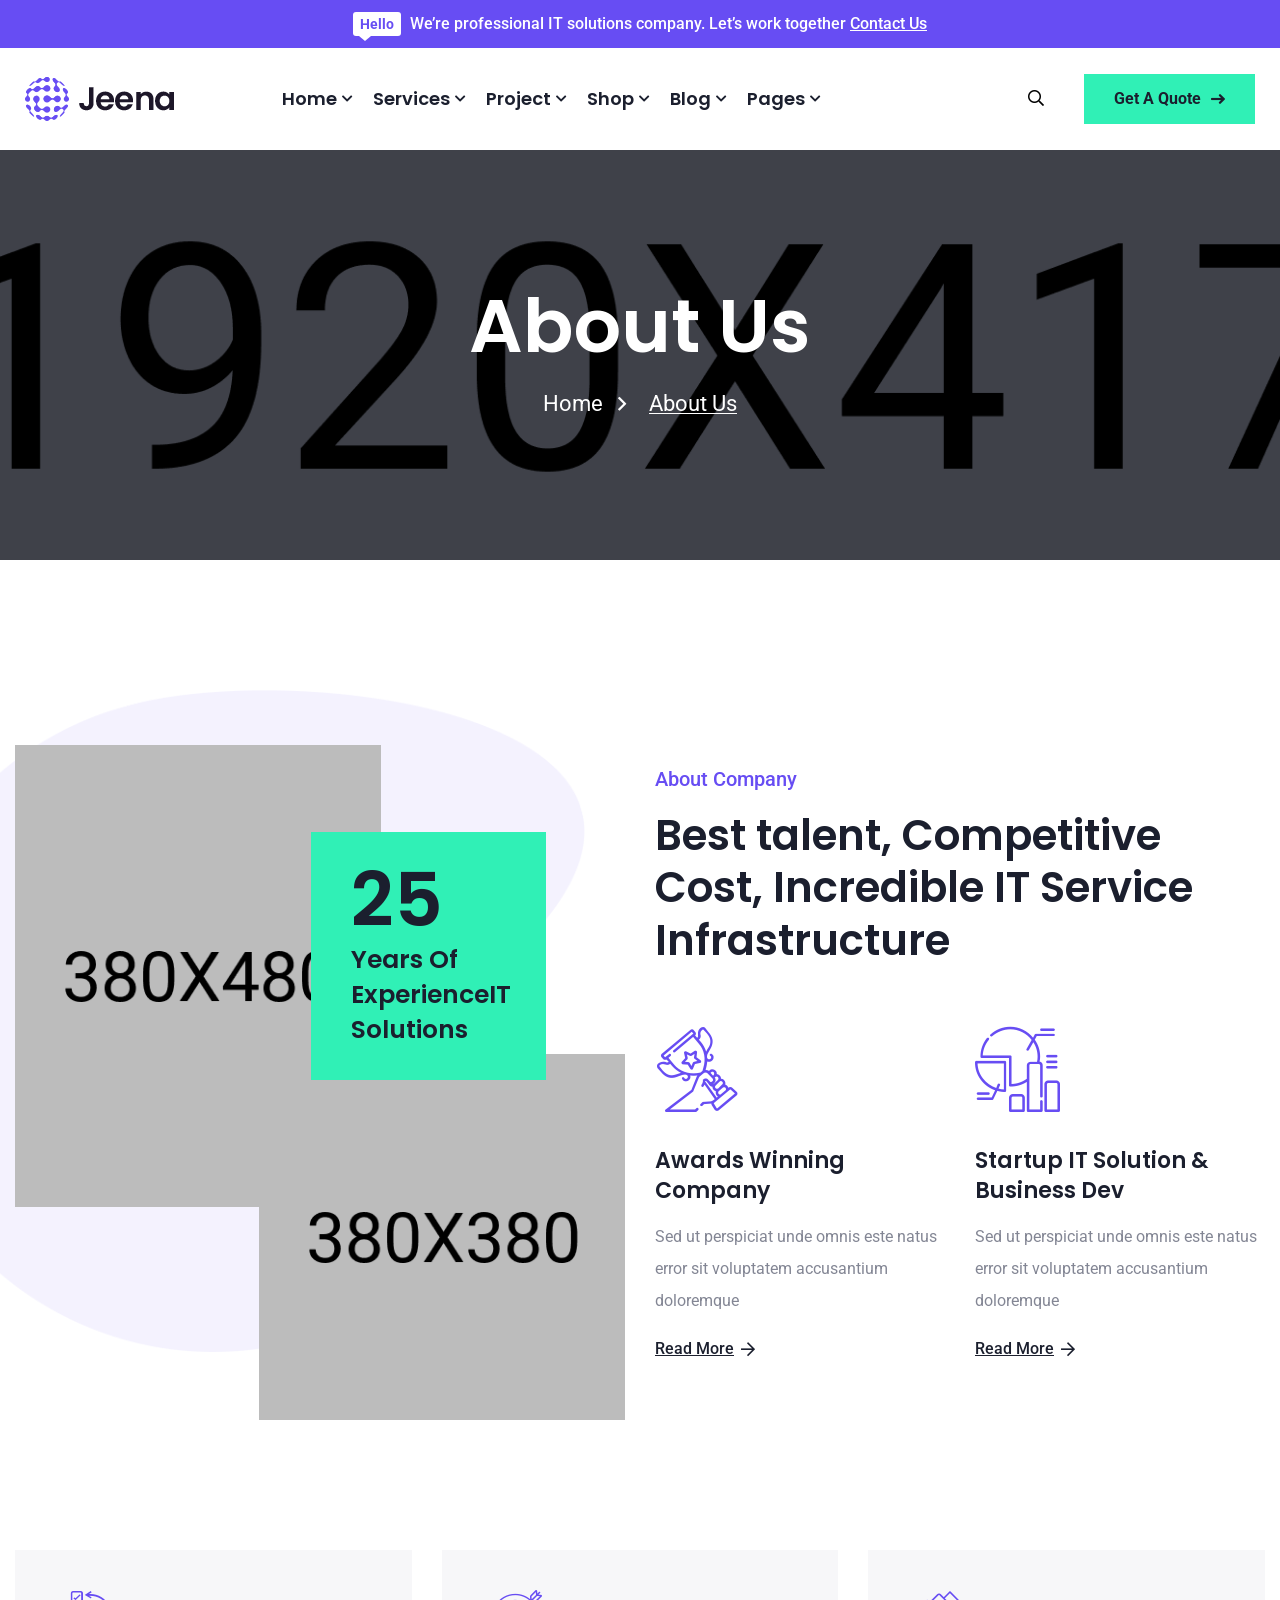
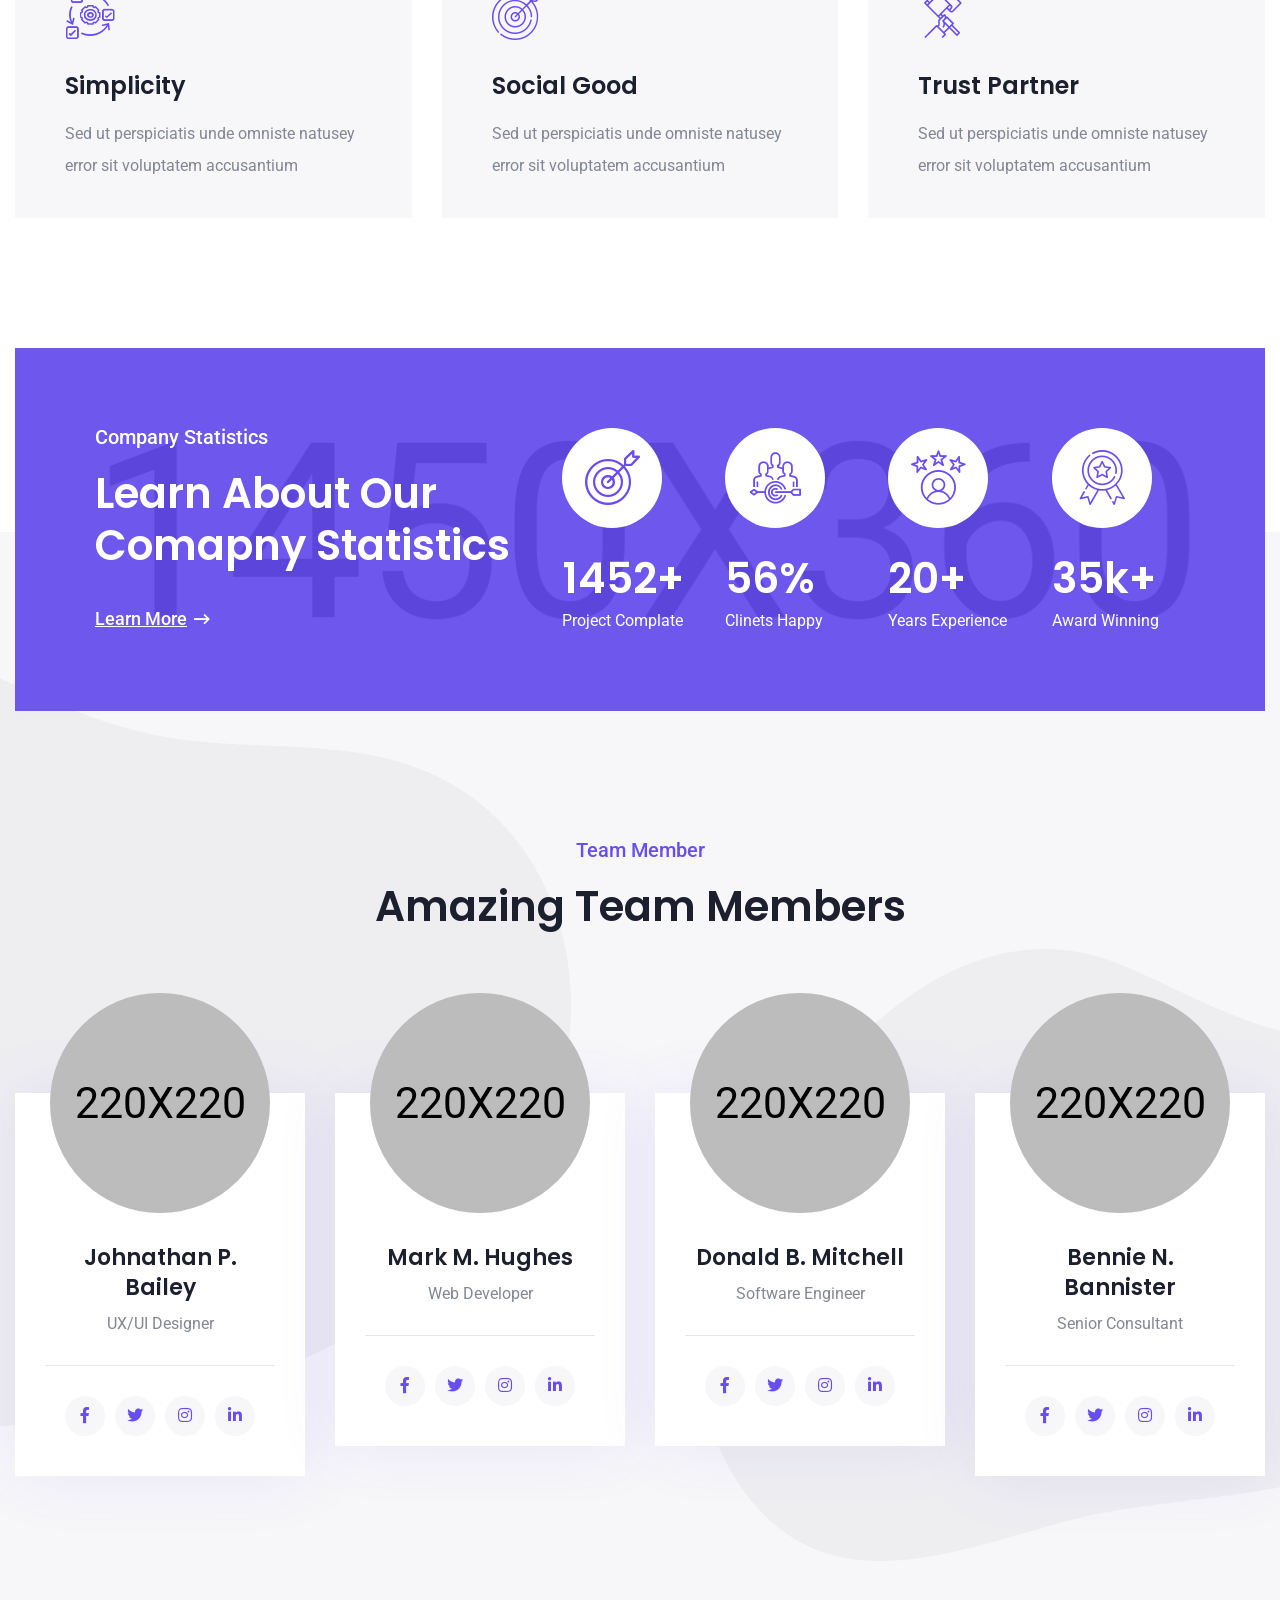
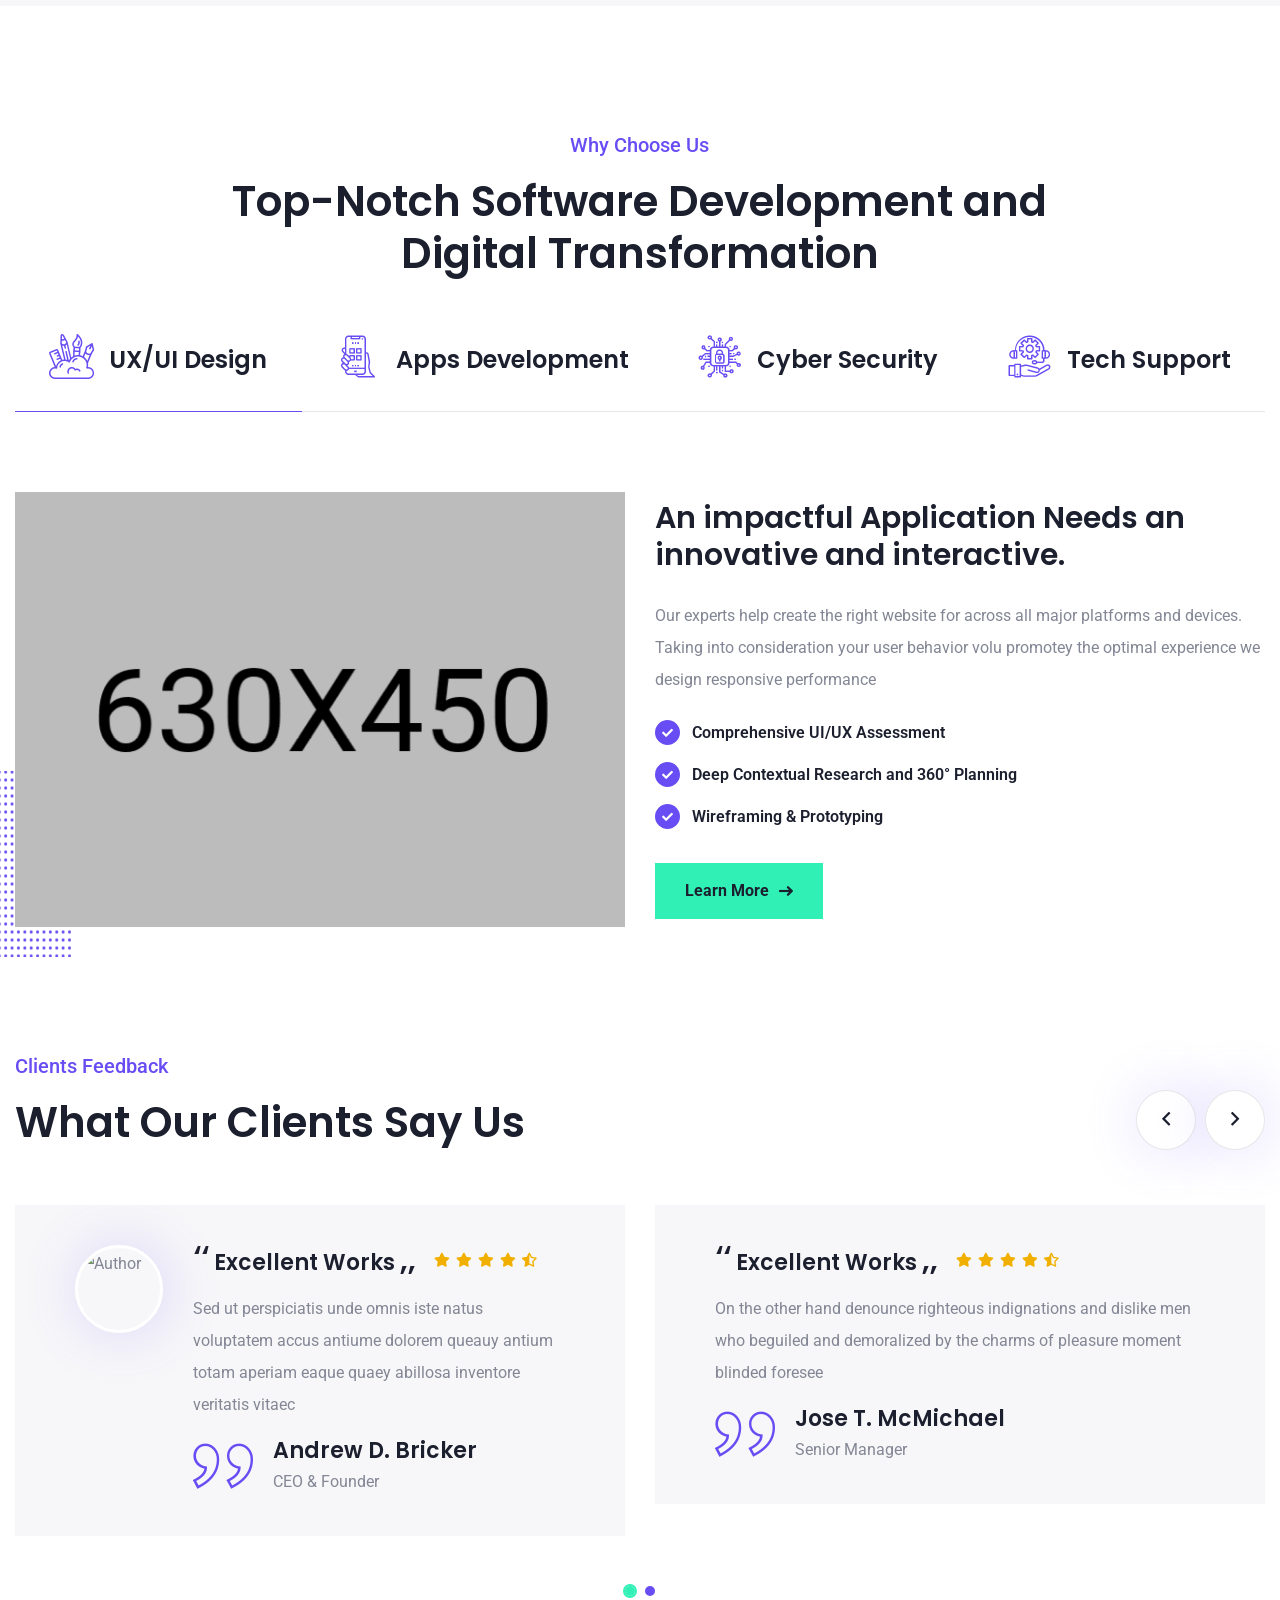
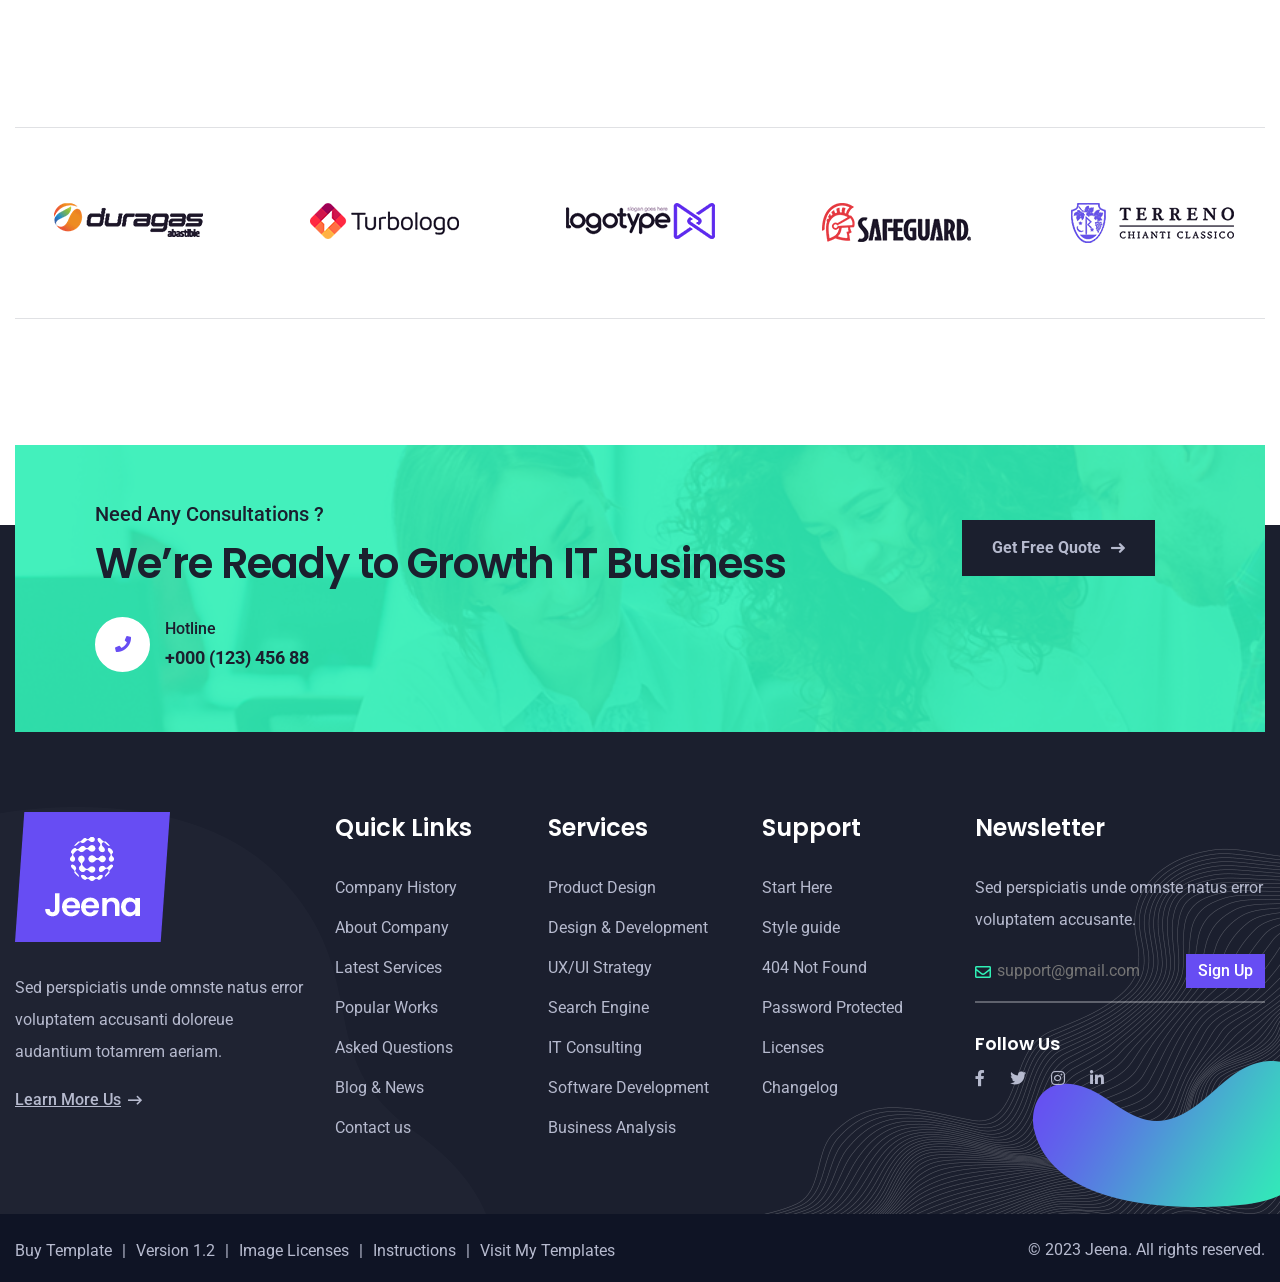
==== about.html @ f992ead7 "new" ====
<!DOCTYPE html>
<html lang="zxx">
<head>
    <!-- Required meta tags -->
    <meta charset="utf-8">
    <meta name="description" content="">
    <meta http-equiv="X-UA-Compatible" content="IE=edge">
    <meta name="viewport" content="width=device-width, initial-scale=1, shrink-to-fit=no">

    <!-- Title -->
    <title>Jeena - IT solutions & Services HTML Template || About Us</title>
    <!-- Favicon Icon -->
    <link rel="shortcut icon" href="assets/images/favicon.png" type="image/x-icon">
    <!-- Google Fonts -->
    <link href="https://fonts.googleapis.com/css2?family=Poppins:wght@500;600&family=Roboto:wght@400;500;700&display=swap" rel="stylesheet">
    
    <!-- Flaticon -->
    <link rel="stylesheet" href="assets/css/flaticon.min.css">
    <!-- Font Awesome -->
    <link rel="stylesheet" href="assets/css/fontawesome-5.14.0.min.css">
    <!-- Bootstrap -->
    <link rel="stylesheet" href="assets/css/bootstrap.min.css">
    <!-- Magnific Popup -->
    <link rel="stylesheet" href="assets/css/magnific-popup.min.css">
    <!-- Nice Select -->
    <link rel="stylesheet" href="assets/css/nice-select.min.css">
    <!-- Animate -->
    <link rel="stylesheet" href="assets/css/animate.min.css">
    <!-- Slick -->
    <link rel="stylesheet" href="assets/css/slick.min.css">
    <!-- Main Style -->
    <link rel="stylesheet" href="assets/css/style.css">
    
</head>
<body>
    <div class="page-wrapper">

        <!-- Preloader -->
        <div class="preloader"><div class="custom-loader"></div></div>

        <!-- main header -->
        <header class="main-header header-two">

           <div class="header-top-wrap bgc-secondary">
               <div class="container-fluid">
                   <div class="header-top">
                       <div class="text"><span class="hello">Hello</span> We’re professional IT solutions company. Let’s work together <a href="contact.html">Contact Us</a></div>
                   </div>
               </div>
           </div>
           
            <!--Header-Upper-->
            <div class="header-upper bg-white">
                <div class="container-fluid clearfix">

                    <div class="header-inner rel d-flex align-items-center">
                        <div class="logo-outer">
                            <div class="logo"><a href="index.html"><img src="assets/images/logos/logo.png" alt="Logo" title="Logo"></a></div>
                        </div>

                        <div class="nav-outer mx-auto clearfix">
                            <!-- Main Menu -->
                            <nav class="main-menu navbar-expand-lg">
                                <div class="navbar-header py-10">
                                   <div class="mobile-logo">
                                       <a href="index.html">
                                            <img src="assets/images/logos/logo.png" alt="Logo" title="Logo">
                                       </a>
                                   </div>
                                   
                                    <!-- Toggle Button -->
                                    <button type="button" class="navbar-toggle" data-bs-toggle="collapse" data-bs-target=".navbar-collapse">
                                        <span class="icon-bar"></span>
                                        <span class="icon-bar"></span>
                                        <span class="icon-bar"></span>
                                    </button>
                                </div>

                                <div class="navbar-collapse collapse clearfix">
                                    <ul class="navigation clearfix">
                                        <li class="dropdown"><a href="#">Home</a>
                                            <ul>
                                                <li><a href="index.html">IT Company</a></li>
                                                <li><a href="index2.html">IT Solutions</a></li>
                                                <li><a href="index3.html">IT Services</a></li>
                                                <li><a href="index4.html">IT Agency</a></li>
                                            </ul>
                                        </li>
                                        <li class="dropdown"><a href="#">services</a>
                                            <ul>
                                                <li><a href="services.html">Services One</a></li>
                                                <li><a href="services2.html">Services Two</a></li>
                                                <li><a href="service-details.html">service details</a></li>
                                            </ul>
                                        </li>
                                        <li class="dropdown"><a href="#">Project</a>
                                            <ul>
                                                <li><a href="project-grid.html">Project Grid</a></li>
                                                <li><a href="project-masonry.html">Project Masonry.</a></li>
                                                <li><a href="project-details.html">Project Details</a></li>
                                            </ul>
                                        </li>
                                        <li class="dropdown"><a href="#">shop</a>
                                            <ul>
                                                <li><a href="shop.html">shop grid</a></li>
                                                <li><a href="product-details.html">product details</a></li>
                                                <li><a href="cart.html">cart page</a></li>
                                                <li><a href="checkout.html">checkout</a></li>
                                            </ul>
                                        </li>
                                        <li class="dropdown"><a href="#">blog</a>
                                            <ul>
                                                <li><a href="blog.html">blog standard</a></li>
                                                <li><a href="blog-details.html">blog details</a></li>
                                            </ul>
                                        </li>
                                        <li class="dropdown"><a href="#">pages</a>
                                            <ul>
                                                <li><a href="about.html">About us</a></li>
                                                <li><a href="contact.html">Contact us</a></li>
                                                <li><a href="team.html">Team</a></li>
                                                <li><a href="faqs.html">faqs</a></li>
                                                <li><a href="pricing.html">Pricing Plan</a></li>
                                                <li><a href="404.html">404 error</a></li>
                                            </ul>
                                        </li>
                                    </ul>
                                </div>

                            </nav>
                            <!-- Main Menu End-->
                        </div>
                        
                        <!-- Nav Search -->
                        <div class="nav-search ms-xl-auto py-10">
                            <button class="far fa-search"></button>
                            <form action="#" class="hide">
                                <input type="text" placeholder="Search" class="searchbox" required="">
                                <button type="submit" class="searchbutton far fa-search"></button>
                            </form>
                        </div>
                        
                        <!-- Menu Button -->
                        <div class="menu-btns">
                           <a href="contact.html" class="theme-btn">Get a Quote <i class="fas fa-long-arrow-right"></i></a>
                        </div>
                        
                        <!-- Header Social -->
                        <div class="social-style-two">
                            <a href="#"><i class="fab fa-facebook-f"></i></a>
                            <a href="#"><i class="fab fa-twitter"></i></a>
                            <a href="#"><i class="fab fa-instagram"></i></a>
                            <a href="#"><i class="fab fa-linkedin-in"></i></a>
                        </div>
                    </div>
                </div>
            </div>
            <!--End Header Upper-->
        </header>
       
        
        <!-- Page Banner Start -->
        <section class="page-banner-area bgs-cover py-135 rpy-100" style="background-image: url(assets/images/background/banner.jpg);">
            <div class="container">
                <div class="banner-inner text-white text-center">
                    <h1 class="page-title wow fadeInUp delay-0-2s">About Us</h1>
                    <nav aria-label="breadcrumb">
                        <ol class="breadcrumb justify-content-center mb-5 wow fadeInUp delay-0-4s">
                            <li class="breadcrumb-item"><a href="index.html">home</a></li>
                            <li class="breadcrumb-item active">About Us</li>
                        </ol>
                    </nav>
                </div>
            </div>
        </section>
        <!-- Page Banner End -->
        
        
        <!-- About Area start -->
        <section class="about-area-five py-130 rpt-100 rpb-65 rel z-1">
            <div class="container">
                <div class="row align-items-center gap-100">
                    <div class="col-lg-6">
                        <div class="about-five-images mt-55 rel z-1 wow fadeInRight delay-0-2s">
                            <img src="assets/images/about/about-five1.jpg" alt="About">
                            <img src="assets/images/about/about-five2.jpg" alt="About">
                            <div class="experience-years">
                                <span class="years">25</span>
                                <h4>Years Of ExperienceIT Solutions</h4>
                            </div>
                            <img class="abut-bg-shape" src="assets/images/about/about-five-bg.png" alt="Shape">
                        </div>
                    </div>
                    <div class="col-lg-6">
                        <div class="about-content mt-55 rel z-1 wow fadeInLeft delay-0-2s">
                            <div class="section-title mb-60 rmb-40">
                                <span class="sub-title mb-15">About Company</span>
                                <h2>Best talent, Competitive Cost, Incredible IT Service Infrastructure</h2>
                            </div>
                            <div class="row gap-40">
                                <div class="col-md-6">
                                    <div class="service-item style-three">
                                        <div class="icon">
                                            <i class="flaticon-trophy"></i>
                                        </div>
                                        <h4><a href="service-details.html">Awards Winning Company</a></h4>
                                        <p>Sed ut perspiciat unde omnis este natus error sit voluptatem accusantium doloremque</p>
                                        <a href="service-details.html" class="read-more">Read More <i class="far fa-arrow-right"></i></a>
                                    </div>
                                </div>
                                <div class="col-md-6">
                                    <div class="service-item style-three">
                                        <div class="icon">
                                            <i class="flaticon-pie-chart"></i>
                                        </div>
                                        <h4><a href="service-details.html">Startup IT Solution & Business Dev</a></h4>
                                        <p>Sed ut perspiciat unde omnis este natus error sit voluptatem accusantium doloremque</p>
                                        <a href="service-details.html" class="read-more">Read More <i class="far fa-arrow-right"></i></a>
                                    </div>
                                </div>
                            </div>
                        </div>
                    </div>
                </div>
            </div>
        </section>
        <!-- About Area end -->
        
        
        <!-- Services Area start -->
        <section class="services-area-six pb-100 rpb-70 rel z-1">
            <div class="container">
                <div class="row">
                    <div class="col-lg-4 col-md-6">
                        <div class="service-item-six wow fadeInUp delay-0-2s">
                            <div class="icon"><i class="flaticon-agile"></i></div>
                            <h4><a href="service-details.html">Simplicity</a></h4>
                            <p>Sed ut perspiciatis unde omniste natusey error sit voluptatem accusantium</p>
                        </div>
                    </div>
                    <div class="col-lg-4 col-md-6">
                        <div class="service-item-six wow fadeInUp delay-0-4s">
                            <div class="icon"><i class="flaticon-mission"></i></div>
                            <h4><a href="service-details.html">Social Good</a></h4>
                            <p>Sed ut perspiciatis unde omniste natusey error sit voluptatem accusantium</p>
                        </div>
                    </div>
                    <div class="col-lg-4 col-md-6">
                        <div class="service-item-six wow fadeInUp delay-0-6s">
                            <div class="icon"><i class="flaticon-mission-1"></i></div>
                            <h4><a href="service-details.html">Trust Partner</a></h4>
                            <p>Sed ut perspiciatis unde omniste natusey error sit voluptatem accusantium</p>
                        </div>
                    </div>
                </div>
            </div>
        </section>
        <!-- Services Area Three end -->
        
        
        <!-- Statistics Area start -->
        <section class="statistics-area-two rel z-2">
            <div class="container">
                <div class="statistics-inner style-two bgs-cover text-white p-80 pb-20" style="background-image: url(assets/images/background/statistics.jpg);">
                    <div class="row align-items-xl-start align-items-center">
                        <div class="col-xl-5 col-lg-6">
                            <div class="statistics-content mb-55 wow fadeInUp delay-0-2s">
                                <div class="section-title mb-30">
                                    <span class="sub-title mb-15">Company Statistics</span>
                                    <h2>Learn About Our Comapny Statistics</h2>
                                </div>
                                <a href="about.html" class="read-more">Learn More <i class="fas fa-long-arrow-right"></i></a>
                            </div>
                        </div>
                        <div class="col-xl-7 col-lg-6">
                            <div class="row">
                                <div class="col-xl-3 col-small col-6">
                                    <div class="counter-item counter-text-wrap wow fadeInDown delay-0-3s">
                                        <i class="flaticon-target"></i>
                                        <span class="count-text plus" data-speed="3000" data-stop="2563">0</span>
                                        <span class="counter-title">Project Complate</span>
                                    </div>
                                </div>
                                <div class="col-xl-3 col-small col-6">
                                    <div class="counter-item counter-text-wrap wow fadeInUp delay-0-3s">
                                        <i class="flaticon-target-audience"></i>
                                        <span class="count-text percent" data-speed="3000" data-stop="98.9">0</span>
                                        <span class="counter-title">Clinets Happy</span>
                                    </div>
                                </div>
                                <div class="col-xl-3 col-small col-6">
                                    <div class="counter-item counter-text-wrap wow fadeInDown delay-0-3s">
                                        <i class="flaticon-customer-experience"></i>
                                        <span class="count-text plus" data-speed="3000" data-stop="35.6">0</span>
                                        <span class="counter-title">Years Experience</span>
                                    </div>
                                </div>
                                <div class="col-xl-3 col-small col-6">
                                    <div class="counter-item counter-text-wrap wow fadeInUp delay-0-3s">
                                        <i class="flaticon-medal"></i>
                                        <span class="count-text k-plus" data-speed="3000" data-stop="63">0</span>
                                        <span class="counter-title">Award Winning</span>
                                    </div>
                                </div>
                            </div>
                        </div>
                    </div>
                </div>
            </div>
        </section>
        <!-- Statistics Area end -->
        
        
        <!-- Team Area start -->
        <section class="team-area-two pt-130 rpt-100 pb-100 rpb-70 rel z-1">
            <div class="container">
                <div class="section-title text-center mb-60 wow fadeInUp delay-0-2s">
                    <span class="sub-title mb-15">Team Member</span>
                    <h2>Amazing Team Members</h2>
                </div>
                <div class="row justify-content-center">
                    <div class="col-xl-3 col-lg-4 col-md-6">
                        <div class="team-member style-two wow fadeInUp delay-0-2s">
                            <img src="assets/images/team/member1.jpg" alt="Team">
                            <h4>Johnathan P. Bailey</h4>
                            <span class="designation">UX/UI Designer</span>
                            <div class="social-style-two">
                                <a href="#"><i class="fab fa-facebook-f"></i></a>
                                <a href="#"><i class="fab fa-twitter"></i></a>
                                <a href="#"><i class="fab fa-instagram"></i></a>
                                <a href="#"><i class="fab fa-linkedin-in"></i></a>
                            </div>
                        </div>
                    </div>
                    <div class="col-xl-3 col-lg-4 col-md-6">
                        <div class="team-member style-two wow fadeInUp delay-0-4s">
                            <img src="assets/images/team/member2.jpg" alt="Team">
                            <h4>Mark M. Hughes</h4>
                            <span class="designation">Web Developer</span>
                            <div class="social-style-two">
                                <a href="#"><i class="fab fa-facebook-f"></i></a>
                                <a href="#"><i class="fab fa-twitter"></i></a>
                                <a href="#"><i class="fab fa-instagram"></i></a>
                                <a href="#"><i class="fab fa-linkedin-in"></i></a>
                            </div>
                        </div>
                    </div>
                    <div class="col-xl-3 col-lg-4 col-md-6">
                        <div class="team-member style-two wow fadeInUp delay-0-6s">
                            <img src="assets/images/team/member3.jpg" alt="Team">
                            <h4>Donald B. Mitchell</h4>
                            <span class="designation">Software Engineer</span>
                            <div class="social-style-two">
                                <a href="#"><i class="fab fa-facebook-f"></i></a>
                                <a href="#"><i class="fab fa-twitter"></i></a>
                                <a href="#"><i class="fab fa-instagram"></i></a>
                                <a href="#"><i class="fab fa-linkedin-in"></i></a>
                            </div>
                        </div>
                    </div>
                    <div class="col-xl-3 col-lg-4 col-md-6">
                        <div class="team-member style-two wow fadeInUp delay-0-8s">
                            <img src="assets/images/team/member4.jpg" alt="Team">
                            <h4>Bennie N. Bannister</h4>
                            <span class="designation">Senior Consultant</span>
                            <div class="social-style-two">
                                <a href="#"><i class="fab fa-facebook-f"></i></a>
                                <a href="#"><i class="fab fa-twitter"></i></a>
                                <a href="#"><i class="fab fa-instagram"></i></a>
                                <a href="#"><i class="fab fa-linkedin-in"></i></a>
                            </div>
                        </div>
                    </div>
                </div>
            </div>
            <div class="team-shapes">
                <img class="shape one" src="assets/images/team/team-shape-one.png" alt="Shape">
                <img class="shape two" src="assets/images/team/team-shape-two.png" alt="Shape">
            </div>
        </section>
        <!-- Team Area end -->
        
        
        <!-- Why Choose Us Area start -->
        <section class="why-choose-us-area py-130 rpy-100 rel z-1">
            <div class="container">
                <div class="row justify-content-center">
                    <div class="col-xl-8">
                        <div class="section-title text-center mb-45 wow fadeInUp delay-0-2s">
                            <span class="sub-title mb-15">Why Choose Us</span>
                            <h2>Top-Notch Software Development and Digital Transformation</h2>
                        </div>
                    </div>
                </div>
                <div class="why-choose-tab">
                    <ul class="nav nav-pills nav-fill mb-80 rmb-50 wow fadeInUp delay-0-4s">
                        <li class="nav-item">
                            <a class="nav-link active" data-bs-toggle="tab" href="#wc-tap1">
                                <i class="flaticon-creativity"></i> <span>UX/UI Design</span>
                            </a>
                        </li>
                        <li class="nav-item">
                            <a class="nav-link" data-bs-toggle="tab" href="#wc-tap2">
                                <i class="flaticon-test"></i> <span>Apps Development</span>
                            </a>
                        </li>
                        <li class="nav-item">
                            <a class="nav-link" data-bs-toggle="tab" href="#wc-tap3">
                                <i class="flaticon-cyber-security-1"></i> <span>Cyber Security</span>
                            </a>
                        </li>
                        <li class="nav-item">
                            <a class="nav-link" data-bs-toggle="tab" href="#wc-tap4">
                                <i class="flaticon-support"></i> <span>Tech Support</span>
                            </a>
                        </li>
                    </ul>
                    <div class="tab-content">
                        <div class="tab-pane fade show active" id="wc-tap1">
                            <div class="row gap-90 align-items-center">
                                <div class="col-lg-6">
                                    <div class="why-choose-image rmb-55">
                                        <img src="assets/images/about/why-choose1.jpg" alt="Why Choose">
                                    </div>
                                </div>
                                <div class="col-lg-6">
                                    <div class="why-choose-content">
                                        <h3>An impactful Application Needs an innovative and interactive.</h3>
                                        <p>Our experts help create the right website for across all major platforms and devices. Taking into consideration your user behavior volu promotey the optimal experience we design responsive performance</p>
                                        <ul class="list-style-one pt-5">
                                            <li>Comprehensive UI/UX Assessment</li>
                                            <li>Deep Contextual Research and 360° Planning</li>
                                            <li>Wireframing & Prototyping</li>
                                        </ul>
                                        <a href="about.html" class="theme-btn mt-30">Learn More <i class="fas fa-long-arrow-right"></i></a>
                                    </div>
                                </div>
                            </div>
                        </div>
                        <div class="tab-pane fade" id="wc-tap2">
                            <div class="row gap-90 align-items-center">
                                <div class="col-lg-6">
                                    <div class="why-choose-content">
                                        <h3>An impactful Application Needs an innovative and interactive.</h3>
                                        <p>Our experts help create the right website for across all major platforms and devices. Taking into consideration your user behavior volu promotey the optimal experience we design responsive performance</p>
                                        <ul class="list-style-one pt-5">
                                            <li>Comprehensive UI/UX Assessment</li>
                                            <li>Deep Contextual Research and 360° Planning</li>
                                            <li>Wireframing & Prototyping</li>
                                        </ul>
                                        <a href="about.html" class="theme-btn mt-30">Learn More <i class="fas fa-long-arrow-right"></i></a>
                                    </div>
                                </div>
                                <div class="col-lg-6">
                                    <div class="why-choose-image rmt-55">
                                        <img src="assets/images/about/why-choose1.jpg" alt="Why Choose">
                                    </div>
                                </div>
                            </div>
                        </div>
                        <div class="tab-pane fade" id="wc-tap3">
                            <div class="row gap-90 align-items-center">
                                <div class="col-lg-6">
                                    <div class="why-choose-image rmb-55">
                                        <img src="assets/images/about/why-choose1.jpg" alt="Why Choose">
                                    </div>
                                </div>
                                <div class="col-lg-6">
                                    <div class="why-choose-content">
                                        <h3>An impactful Application Needs an innovative and interactive.</h3>
                                        <p>Our experts help create the right website for across all major platforms and devices. Taking into consideration your user behavior volu promotey the optimal experience we design responsive performance</p>
                                        <ul class="list-style-one pt-5">
                                            <li>Comprehensive UI/UX Assessment</li>
                                            <li>Deep Contextual Research and 360° Planning</li>
                                            <li>Wireframing & Prototyping</li>
                                        </ul>
                                        <a href="about.html" class="theme-btn mt-30">Learn More <i class="fas fa-long-arrow-right"></i></a>
                                    </div>
                                </div>
                            </div>
                        </div>
                        <div class="tab-pane fade" id="wc-tap4">
                            <div class="row gap-90 align-items-center">
                                <div class="col-lg-6">
                                    <div class="why-choose-content">
                                        <h3>An impactful Application Needs an innovative and interactive.</h3>
                                        <p>Our experts help create the right website for across all major platforms and devices. Taking into consideration your user behavior volu promotey the optimal experience we design responsive performance</p>
                                        <ul class="list-style-one pt-5">
                                            <li>Comprehensive UI/UX Assessment</li>
                                            <li>Deep Contextual Research and 360° Planning</li>
                                            <li>Wireframing & Prototyping</li>
                                        </ul>
                                        <a href="about.html" class="theme-btn mt-30">Learn More <i class="fas fa-long-arrow-right"></i></a>
                                    </div>
                                </div>
                                <div class="col-lg-6">
                                    <div class="why-choose-image rmt-55">
                                        <img src="assets/images/about/why-choose1.jpg" alt="Why Choose">
                                    </div>
                                </div>
                            </div>
                        </div>
                    </div>
                </div>
            </div>
        </section>
        <!-- Why Choose Us Area end -->
        
        
        <!-- Testimonials Area Two start -->
        <section class="testimonials-area-two pb-115 rpb-85 rel z-1">
            <div class="container">
                <div class="row justify-content-between align-items-end mb-30">
                    <div class="col-lg-8">
                        <div class="section-title mb-25 wow fadeInRight delay-0-2s">
                            <span class="sub-title mb-15">Clients Feedback</span>
                            <h2>What Our Clients Say Us</h2>
                        </div>
                    </div>
                    <div class="col-lg-4">
                        <div class="slider-arrow mb-25 text-lg-end">
                            <button class="testi-prev"><i class="far fa-angle-left"></i></button>
                            <button class="testi-next"><i class="far fa-angle-right"></i></button>
                        </div>
                    </div>
                </div>
                <div class="testimonial-slider">
                    <div class="testimonial-item wow fadeInUp delay-0-2s">
                        <div class="image">
                            <img src="assets/images/testimonials/testi-author1.jpg" alt="Author">
                        </div>
                        <div class="content">
                            <div class="testi-header">
                                <h4>Excellent Works</h4>
                                <div class="ratting">
                                    <i class="fas fa-star"></i>
                                    <i class="fas fa-star"></i>
                                    <i class="fas fa-star"></i>
                                    <i class="fas fa-star"></i>
                                    <i class="fas fa-star-half-alt"></i>
                                </div>
                            </div>
                            <div class="testi-text">
                                Sed ut perspiciatis unde omnis iste natus voluptatem accus antiume dolorem queauy antium totam aperiam eaque quaey abillosa inventore veritatis vitaec
                            </div>
                            <div class="testi-footer">
                                <div class="icon"><i class="flaticon-quotation"></i></div>
                                <div class="title">
                                    <h4>Andrew D. Bricker</h4>
                                    <span class="designation">CEO & Founder</span>
                                </div>
                            </div>
                        </div>
                    </div>
                    <div class="testimonial-item wow fadeInUp delay-0-4s">
                        <div class="content">
                            <div class="testi-header">
                                <h4>Excellent Works</h4>
                                <div class="ratting">
                                    <i class="fas fa-star"></i>
                                    <i class="fas fa-star"></i>
                                    <i class="fas fa-star"></i>
                                    <i class="fas fa-star"></i>
                                    <i class="fas fa-star-half-alt"></i>
                                </div>
                            </div>
                            <div class="testi-text">
                                On the other hand denounce righteous indignations and dislike men who beguiled and demoralized by the charms of pleasure moment blinded foresee
                            </div>
                            <div class="testi-footer">
                                <div class="icon"><i class="flaticon-quotation"></i></div>
                                <div class="title">
                                    <h4>Jose T. McMichael</h4>
                                    <span class="designation">Senior Manager</span>
                                </div>
                            </div>
                        </div>
                    </div>
                    <div class="testimonial-item wow fadeInUp delay-0-6s">
                        <div class="image">
                            <img src="assets/images/testimonials/testi-author4.jpg" alt="Author">
                        </div>
                        <div class="content">
                            <div class="testi-header">
                                <h4>Excellent Works</h4>
                                <div class="ratting">
                                    <i class="fas fa-star"></i>
                                    <i class="fas fa-star"></i>
                                    <i class="fas fa-star"></i>
                                    <i class="fas fa-star"></i>
                                    <i class="fas fa-star-half-alt"></i>
                                </div>
                            </div>
                            <div class="testi-text">
                                Unde omnis iste natus voluptatem accus antiume dolorem queauy antium totam aperiam eaque quaey abillosa inventore veritatis etuarchite beatae vitaec
                            </div>
                            <div class="testi-footer">
                                <div class="icon"><i class="flaticon-quotation"></i></div>
                                <div class="title">
                                    <h4>Andrew D. Bricker</h4>
                                    <span class="designation">CEO & Founder</span>
                                </div>
                            </div>
                        </div>
                    </div>
                </div>
            </div>
        </section>
        <!-- Testimonials Area Two end -->
        
        
        <!-- Partners Area start -->
        <div class="partners-area-three text-center rel z-1 pb-110 rpb-80">
            <div class="container">
                <hr class="mb-75">
                <div class="row row-cols-xl-5 row-cols-lg-4 row-cols-md-3 row-cols-2 justify-content-center">
                    <div class="col">
                        <a href="contact.html" class="partner-item-two wow fadeInUp delay-0-3s">
                            <img src="assets/images/partners/partner1.png" alt="Partner">
                        </a>
                    </div>
                    <div class="col">
                        <a href="contact.html" class="partner-item-two wow fadeInUp delay-0-4s">
                            <img src="assets/images/partners/partner2.png" alt="Partner">
                        </a>
                    </div>
                    <div class="col">
                        <a href="contact.html" class="partner-item-two wow fadeInUp delay-0-5s">
                            <img src="assets/images/partners/partner3.png" alt="Partner">
                        </a>
                    </div>
                    <div class="col">
                        <a href="contact.html" class="partner-item-two wow fadeInUp delay-0-6s">
                            <img src="assets/images/partners/partner4.png" alt="Partner">
                        </a>
                    </div>
                    <div class="col">
                        <a href="contact.html" class="partner-item-two wow fadeInUp delay-0-7s">
                            <img src="assets/images/partners/partner5.png" alt="Partner">
                        </a>
                    </div>
                </div>
                <hr class="mt-45">
            </div>
        </div>
        <!-- Partners Area end -->
        
        
        <!-- footer area start -->
        <footer class="main-footer bgc-gray footer-white rel z-1 mt-80">
            <div class="footer-cta-wrap">
                <div class="container">
                    <div class="footer-cta-inner bgs-cover" style="background-image: url(assets/images/footer/footer-cta-bg.jpg);">
                        <div class="section-title wow fadeInLeft delay-0-2s">
                            <span class="sub-title">Need Any Consultations ?</span>
                            <h2>We’re Ready to Growth IT Business</h2>
                        </div>
                        <a href="contact.html" class="theme-btn style-three wow fadeInRight delay-0-2s">Get Free Quote <i class="fas fa-long-arrow-right"></i></a>
                        <div class="hotline wow fadeInRight delay-0-2s">
                            <i class="fas fa-phone"></i>
                            <div class="content">
                                <span>Hotline</span><br>
                                <a href="callto:+000(123)45688">+000 (123) 456 88</a>
                            </div>
                        </div>
                    </div>
                </div>
            </div>
            <div class="container">
                <div class="row medium-gap">
                    <div class="col-xl-3 col-sm-6">
                        <div class="footer-widget widget_about wow fadeInUp delay-0-2s">
                            <div class="footer-logo mb-30">
                                <a href="index.html"><img src="assets/images/logos/logo-one.png" alt="Logo"></a>
                            </div>
                            <p>Sed perspiciatis unde omnste natus error voluptatem accusanti doloreue audantium totamrem aeriam.</p>
                            <a href="about.html" class="read-more">Learn More Us <i class="fas fa-long-arrow-right"></i></a>
                        </div>
                    </div>
                    <div class="col-xl-3 col-sm-6 order-xl-2">
                        <div class="footer-widget widget_newsletter wow fadeInUp delay-0-6s">
                            <h4 class="footer-title">Newsletter</h4>
                            <p>Sed perspiciatis unde omnste natus error voluptatem accusante.</p>
                            <form action="#">
                                <label for="email"><i class="far fa-envelope"></i></label>
                                <input id="email" type="email" placeholder="support@gmail.com" required>
                                <button>Sign Up</button>
                            </form>
                            <h5>Follow Us</h5>
                            <div class="social-style-one">
                                <a href="#"><i class="fab fa-facebook-f"></i></a>
                                <a href="#"><i class="fab fa-twitter"></i></a>
                                <a href="#"><i class="fab fa-instagram"></i></a>
                                <a href="#"><i class="fab fa-linkedin-in"></i></a>
                            </div>
                        </div>
                    </div>
                    <div class="col-xl-6">
                        <div class="row">
                            <div class="col-md-4 col-6 col-small">
                                <div class="footer-widget widget_nav_menu wow fadeInUp delay-0-3s">
                                    <h4 class="footer-title">Quick Links</h4>
                                    <ul class="list-style-two">
                                        <li><a href="about.html">Company History</a></li>
                                        <li><a href="about.html">About Company</a></li>
                                        <li><a href="services.html">Latest Services</a></li>
                                        <li><a href="project-grid.html">Popular Works</a></li>
                                        <li><a href="faqs.html">Asked Questions</a></li>
                                        <li><a href="blog.html">Blog & News</a></li>
                                        <li><a href="contact.html">Contact us</a></li>
                                    </ul>
                                </div>
                            </div>
                            <div class="col-md-4 col-6 col-small">
                                <div class="footer-widget widget_nav_menu wow fadeInUp delay-0-4s">
                                    <h4 class="footer-title">Services</h4>
                                    <ul class="list-style-two">
                                        <li><a href="service-details.html">Product Design</a></li>
                                        <li><a href="service-details.html">Design & Development</a></li>
                                        <li><a href="service-details.html">UX/UI Strategy</a></li>
                                        <li><a href="service-details.html">Search Engine</a></li>
                                        <li><a href="service-details.html">IT Consulting</a></li>
                                        <li><a href="service-details.html">Software Development</a></li>
                                        <li><a href="service-details.html">Business Analysis</a></li>
                                    </ul>
                                </div>
                            </div>
                            <div class="col-md-4 col-6 col-small">
                                <div class="footer-widget widget_nav_menu wow fadeInUp delay-0-5s">
                                    <h4 class="footer-title">Support</h4>
                                    <ul class="list-style-two">
                                        <li><a href="contact.html">Start Here</a></li>
                                        <li><a href="about.html">Style guide</a></li>
                                        <li><a href="404.html">404 Not Found</a></li>
                                        <li><a href="contact.html">Password Protected</a></li>
                                        <li><a href="contact.html">Licenses</a></li>
                                        <li><a href="contact.html">Changelog</a></li>
                                    </ul>
                                </div>
                            </div>
                        </div>
                    </div>
                </div>
            </div>
            <div class="footer-bottom bgc-black mt-20 pt-20">
                <div class="container">
                    <div class="row align-items-center">
                        <div class="col-lg-8">
                            <div class="footer-bottom-menu mb-10 wow fadeInRight delay-0-2s">
                                <ul>
                                    <li><a href="#">Buy Template</a></li>
                                    <li><a href="#">Version 1.2</a></li>
                                    <li><a href="#">Image Licenses</a></li>
                                    <li><a href="#">Instructions</a></li>
                                    <li><a href="#">Visit My Templates</a></li>
                                </ul>
                            </div>
                        </div>
                        <div class="col-lg-4">
                            <div class="copyright-text text-lg-end wow fadeInLeft delay-0-2s">
                                <p>© 2023 Jeena. All rights reserved.</p>
                            </div>
                        </div>
                    </div>
                </div>
            </div>
            <div class="footer-shapes">
                <img class="shape one" src="assets/images/footer/footer-bg-weve-shape.png" alt="Shape">
                <img class="shape two" src="assets/images/footer/footer-bg-line-shape.png" alt="Shape">
                <img class="shape three wow fadeInRight delay-0-8s" src="assets/images/footer/footer-right.png" alt="Shape">
            </div>
        </footer>
        <!-- footer area end -->
        
        
        <!-- Scroll Top Button -->
        <button class="scroll-top scroll-to-target" data-target="html"><span class="fas fa-angle-double-up"></span></button>

    </div>
    <!--End pagewrapper-->
   
    
    <!-- Jquery -->
    <script src="assets/js/jquery-3.6.0.min.js"></script>
    <!-- Bootstrap -->
    <script src="assets/js/bootstrap.min.js"></script>
    <!-- Appear Js -->
    <script src="assets/js/appear.min.js"></script>
    <!-- Slick -->
    <script src="assets/js/slick.min.js"></script>
    <!-- Magnific Popup -->
    <script src="assets/js/jquery.magnific-popup.min.js"></script>
    <!-- Nice Select -->
    <script src="assets/js/jquery.nice-select.min.js"></script>
    <!-- Image Loader -->
    <script src="assets/js/imagesloaded.pkgd.min.js"></script>
    <!-- Circle Progress -->
    <script src="assets/js/circle-progress.min.js"></script>
    <!-- Isotope -->
    <script src="assets/js/isotope.pkgd.min.js"></script>
    <!--  WOW Animation -->
    <script src="assets/js/wow.min.js"></script>
    <!-- Custom script -->
    <script src="assets/js/script.js"></script>

</body>
</html>
---- assets/css/style.css ----
@charset "UTF-8";
/*----------------------------------------------------------------------
    Template Name: Jeena - IT solutions & Services HTML Template
    Template URI: https://webtend.net/demo/html/jeena/
    Author: WebTend
    Author URI:  https://webtend.net/
    Version: 1.0

    Note: This is Main Style CSS File. */
/*----------------------------------------------------------------------
	CSS INDEX
	----------------------

    ## Default Style
    ## Common Classes
    ## Repeat Style
    ## Padding Margin
    ## Custom Animation
    ## Header style
    ## Hero Area
    ## Page Banner
    ## Main Slider
    ## About Area
    ## Services Area
    ## Features Style
    ## Partners Area
    ## Projects Area
    ## Work Process
    ## Team Members
    ## Counter Style
    ## Pricing Plan
    ## Testimonials
    ## Blog Area
    ## Contact Forms
    ## FAQs Area
    ## Shop
    ## Cart Checkout
    ## Videos Area
    ## Sidebar Widgets
    ## Main Footer */
/* -------------------------------------------------------------- */
/*******************************************************/
/******************* ## Default Style ******************/
/*******************************************************/
* {
  margin: 0;
  padding: 0;
  border: none;
  outline: none;
  -webkit-box-shadow: none;
  box-shadow: none; }

body {
  color: var(--base-color);
  background: white;
  font-weight: 400;
  line-height: 32px;
  font-size: 16px;
  font-family: "Roboto", sans-serif;
  --base-color: #838694;
  --heading-color: #1b1f2e;
  --primary-color: #30f0b6;
  --secondary-color: #674df3;
  --lighter-color: #f7f7f9;
  --border-color: rgba(21, 16, 31, 0.1); }

a {
  color: var(--base-color);
  cursor: pointer;
  outline: none;
  -webkit-transition: 0.5s;
  -o-transition: 0.5s;
  transition: 0.5s;
  text-decoration: none; }
  a:hover, a:focus, a:visited {
    text-decoration: none;
    outline: none; }
  a:hover {
    color: var(--primary-color); }

h1 a, h2 a, h3 a, h4 a, h5 a, h6 a {
  color: var(--heading-color); }

.text-white h1, .text-white h1 a,
.text-white h2, .text-white h2 a,
.text-white h3, .text-white h3 a,
.text-white h4, .text-white h4 a,
.text-white h5, .text-white h5 a,
.text-white h6, .text-white h6 a,
.text-white .h1, .text-white .h1 a,
.text-white .h2, .text-white .h2 a,
.text-white .h3, .text-white .h3 a,
.text-white .h4, .text-white .h4 a,
.text-white .h5, .text-white .h5 a,
.text-white .h6, .text-white .h6 a {
  color: white; }

ul, li {
  list-style: none;
  padding: 0;
  margin: 0; }

img {
  max-width: 100%;
  display: inline-block; }

mark {
  color: var(--secondary-color);
  background: transparent;
  text-decoration: underline; }

header:after, section:after, footer:after {
  display: block;
  clear: both;
  content: ""; }

/*======= Input Styles =======*/
input,
select,
textarea,
.nice-select,
.form-control {
  width: 100%;
  height: auto;
  border-radius: 5px;
  padding: 15px 30px;
  background-color: #fff;
  border: 1px solid var(--border-color); }

.nice-select {
  font-size: 18px;
  line-height: 1.3; }
  .nice-select:after {
    height: 8px;
    width: 8px;
    right: 25px;
    border-color: var(--heading-color); }
  .nice-select .current {
    font-weight: 500;
    color: var(--heading-color); }
  .nice-select .list {
    width: 100%;
    border-radius: 0; }

textarea {
  display: inherit;
  padding-top: 20px; }

label {
  cursor: pointer;
  font-weight: 500;
  margin-bottom: 5px;
  color: var(--base-color); }

.form-group {
  position: relative;
  margin-bottom: 20px; }

input:focus,
button:focus,
.form-control:focus {
  outline: none;
  -webkit-box-shadow: none;
  box-shadow: none;
  border-color: #cfdbf1; }

input[type=search]::-ms-clear {
  display: none;
  width: 0;
  height: 0; }

input[type=search]::-ms-reveal {
  display: none;
  width: 0;
  height: 0; }

input[type=search]::-webkit-search-decoration,
input[type=search]::-webkit-search-cancel-button,
input[type=search]::-webkit-search-results-button,
input[type=search]::-webkit-search-results-decoration {
  display: none; }

input[type=checkbox], input[type=radio] {
  height: auto;
  width: auto; }

/*******************************************************/
/******************  ## Common Classes *****************/
/*******************************************************/
.page-wrapper {
  position: relative;
  z-index: 9;
  width: 100%;
  margin: 0 auto;
  overflow: hidden;
  min-width: 300px; }

@media only screen and (min-width: 1200px) {
  .container {
    max-width: 1320px;
    padding-left: 15px;
    padding-right: 15px; }
    .container.container-1440 {
      max-width: 1470px; } }

@media only screen and (min-width: 576px) {
  .container-fluid {
    padding-left: 25px;
    padding-right: 25px; } }

@media only screen and (min-width: 1400px) {
  .container-fluid {
    padding-left: 70px;
    padding-right: 70px; } }

@media only screen and (max-width: 375px) {
  .col-small {
    -webkit-box-flex: 0;
    -ms-flex: 0 0 100%;
    flex: 0 0 100%;
    max-width: 100%; } }

.row {
  --bs-gutter-x: 30px; }

.no-gap {
  --bs-gutter-x: 0; }

@media only screen and (min-width: 1400px) {
  .gap-10 {
    --bs-gutter-x: 10px; } }

@media only screen and (min-width: 1400px) {
  .gap-20 {
    --bs-gutter-x: 20px; } }

@media only screen and (min-width: 1400px) {
  .gap-30 {
    --bs-gutter-x: 30px; } }

@media only screen and (min-width: 1400px) {
  .gap-40 {
    --bs-gutter-x: 40px; } }

@media only screen and (min-width: 1400px) {
  .gap-50 {
    --bs-gutter-x: 50px; } }

@media only screen and (min-width: 1400px) {
  .gap-60 {
    --bs-gutter-x: 60px; } }

@media only screen and (min-width: 1400px) {
  .gap-70 {
    --bs-gutter-x: 70px; } }

@media only screen and (min-width: 1400px) {
  .gap-80 {
    --bs-gutter-x: 80px; } }

@media only screen and (min-width: 1400px) {
  .gap-90 {
    --bs-gutter-x: 90px; } }

@media only screen and (min-width: 1400px) {
  .gap-100 {
    --bs-gutter-x: 100px; } }

@media only screen and (min-width: 1200px) {
  .row-cols-xl-7 > * {
    width: 14.2857%;
    -webkit-box-flex: 0;
    -ms-flex: 0 0 auto;
    flex: 0 0 auto; } }

/** Section Title style **/
.section-title {
  margin-top: -7px;
  position: relative; }
  .section-title .sub-title {
    font-size: 20px;
    font-weight: 500;
    display: inline-block;
    color: var(--secondary-color); }
  @media only screen and (max-width: 767px) {
    .section-title h2 {
      font-size: 35px; } }
  @media only screen and (max-width: 479px) {
    .section-title h2 {
      font-size: 30px;
      line-height: 1.3; } }
  @media only screen and (max-width: 479px) {
    .section-title h3 {
      font-size: 25px; } }
  .section-title .bg-text {
    font-size: 16vw;
    position: absolute;
    left: 50%;
    top: 50%;
    -webkit-transform: translate(-50%, -50%);
    -ms-transform: translate(-50%, -50%);
    transform: translate(-50%, -50%);
    z-index: -1;
    opacity: 0.05;
    top: 65%; }
  .section-title.text-center .bg-text {
    color: white; }

/** Button style **/
.theme-btn,
a.theme-btn {
  z-index: 1;
  cursor: pointer;
  overflow: hidden;
  -webkit-transition: 0.5s;
  -o-transition: 0.5s;
  transition: 0.5s;
  font-weight: 700;
  text-align: center;
  padding: 12px 30px;
  -webkit-box-align: center;
  -ms-flex-align: center;
  align-items: center;
  position: relative;
  display: -webkit-inline-box;
  display: -ms-inline-flexbox;
  display: inline-flex;
  color: var(--heading-color);
  -webkit-box-pack: center;
  -ms-flex-pack: center;
  justify-content: center;
  text-transform: capitalize;
  background: var(--secondary-color); }
  .theme-btn i,
  a.theme-btn i {
    -webkit-transition: 0.5s;
    -o-transition: 0.5s;
    transition: 0.5s;
    margin-left: 10px; }
  .theme-btn:after,
  a.theme-btn:after {
    content: '';
    width: calc(100% + 5px);
    height: calc(100% + 5px);
    z-index: -1;
    left: 50%;
    top: 50%;
    -webkit-transition: 0.75s;
    -o-transition: 0.75s;
    transition: 0.75s;
    position: absolute;
    background: var(--primary-color);
    -webkit-transform: translate(-50%, -50%) scale(1);
    -ms-transform: translate(-50%, -50%) scale(1);
    transform: translate(-50%, -50%) scale(1); }
  .theme-btn:hover,
  a.theme-btn:hover {
    color: white; }
    .theme-btn:hover:after,
    a.theme-btn:hover:after {
      border-radius: 50%;
      -webkit-transform: translate(-50%, -50%) scale(0);
      -ms-transform: translate(-50%, -50%) scale(0);
      transform: translate(-50%, -50%) scale(0); }
    .theme-btn:hover i,
    a.theme-btn:hover i {
      margin-left: 13px;
      margin-right: -3px; }
  .theme-btn.style-two,
  a.theme-btn.style-two {
    color: white;
    background: var(--primary-color); }
    .theme-btn.style-two:after,
    a.theme-btn.style-two:after {
      background: var(--secondary-color); }
    .theme-btn.style-two:hover,
    a.theme-btn.style-two:hover {
      color: var(--heading-color); }
  .theme-btn.style-three,
  a.theme-btn.style-three {
    color: white;
    background: var(--secondary-color); }
    .theme-btn.style-three:after,
    a.theme-btn.style-three:after {
      background: var(--heading-color); }
  .theme-btn.style-four,
  a.theme-btn.style-four {
    color: var(--heading-color);
    background: transparent;
    border: 1px solid var(--border-color); }
    .theme-btn.style-four:not(:hover):after,
    a.theme-btn.style-four:not(:hover):after {
      background: transparent; }
  @media only screen and (max-width: 575px) {
    .theme-btn,
    a.theme-btn {
      padding: 9px 25px; } }

/* Details Btn */
.details-btn {
  font-size: 22px;
  width: 70px;
  height: 70px;
  background: white;
  line-height: 70px;
  border-radius: 50%;
  text-align: center;
  display: inline-block;
  color: var(--primary-color); }
  @media only screen and (max-width: 479px) {
    .details-btn {
      width: 45px;
      height: 45px;
      font-size: 16px;
      line-height: 45px; } }

/* Read More */
.read-more {
  font-weight: 500;
  -webkit-box-align: center;
  -ms-flex-align: center;
  align-items: center;
  display: -webkit-inline-box;
  display: -ms-inline-flexbox;
  display: inline-flex;
  text-decoration: underline;
  text-transform: capitalize; }
  .read-more i {
    float: right;
    font-weight: 400;
    margin-left: 7px;
    -webkit-transition: 0.5s;
    -o-transition: 0.5s;
    transition: 0.5s; }
  .read-more:hover {
    color: var(--secondary-color);
    text-decoration: underline; }
    .read-more:hover i {
      margin-left: 10px; }

/* List style One */
.list-style-one li {
  display: -webkit-box;
  display: -ms-flexbox;
  display: flex;
  font-weight: 500;
  color: var(--heading-color); }
  .list-style-one li:not(:last-child) {
    margin-bottom: 8px; }
  .list-style-one li:before {
    -webkit-box-flex: 0;
    -ms-flex: none;
    flex: none;
    width: 20px;
    height: 20px;
    font-size: 11px;
    margin-top: 6px;
    content: "\f00c";
    font-weight: 600;
    line-height: 16px;
    border: 2px solid;
    text-align: center;
    margin-right: 12px;
    border-radius: 50%;
    color: var(--secondary-color);
    font-family: 'Font Awesome 5 Pro'; }

/* List style Two */
.list-style-two li:not(:last-child) {
  margin-bottom: 8px; }

.list-style-two li a {
  position: relative; }
  .list-style-two li a:before {
    content: "\f101";
    position: absolute;
    left: 0;
    opacity: 0;
    -webkit-transition: 0.5s;
    -o-transition: 0.5s;
    transition: 0.5s;
    font-family: "Font Awesome 5 Pro"; }
  .list-style-two li a:hover {
    padding-left: 20px;
    text-decoration: underline; }
    .list-style-two li a:hover:before {
      opacity: 1; }

/* List style Three */
.list-style-three li:not(:last-child) {
  margin-bottom: 4px; }

.list-style-three li:before {
  content: "\f101";
  margin-right: 10px;
  font-family: 'Font Awesome 5 Pro'; }

/** Social Link One **/
.social-style-one {
  -ms-flex-wrap: wrap;
  flex-wrap: wrap;
  display: -webkit-inline-box;
  display: -ms-inline-flexbox;
  display: inline-flex;
  margin-left: -10px;
  margin-right: -10px; }
  .social-style-one a {
    margin-left: 10px;
    margin-right: 10px; }

/** Social Link Two **/
.social-style-two {
  -ms-flex-wrap: wrap;
  flex-wrap: wrap;
  display: -webkit-inline-box;
  display: -ms-inline-flexbox;
  display: inline-flex;
  margin-left: -5px;
  margin-right: -5px; }
  .social-style-two a {
    margin-left: 5px;
    margin-right: 5px;
    color: var(--secondary-color);
    width: 40px;
    height: 40px;
    background: var(--lighter-color);
    line-height: 40px;
    border-radius: 50%;
    text-align: center; }
    .social-style-two a:hover {
      color: white;
      background: var(--secondary-color); }

/** Social Link Three **/
.social-style-three {
  -ms-flex-wrap: wrap;
  flex-wrap: wrap;
  display: -webkit-inline-box;
  display: -ms-inline-flexbox;
  display: inline-flex;
  margin-left: -7.5px;
  margin-right: -7.5px; }
  .social-style-three a {
    margin-left: 7.5px;
    margin-right: 7.5px; }
    .social-style-three a:hover {
      color: var(--secondary-color); }

/** Tab Style One **/
.tab-style-one {
  border-bottom: 1px solid var(--border-color); }
  .tab-style-one .nav-link {
    font-size: 18px;
    border-radius: 0;
    padding-left: 0;
    padding-right: 0;
    margin-bottom: -1px;
    background: transparent;
    border-bottom: 2px solid transparent; }
    @media only screen and (min-width: 1200px) {
      .tab-style-one .nav-link {
        padding-bottom: 25px; } }
    @media only screen and (max-width: 575px) {
      .tab-style-one .nav-link {
        font-size: 16px; } }
    .tab-style-one .nav-link.active {
      color: var(--secondary-color);
      border-bottom-color: var(--secondary-color); }
  .tab-style-one .nav-item:not(:last-child) {
    margin-right: 40px; }
    @media only screen and (max-width: 767px) {
      .tab-style-one .nav-item:not(:last-child) {
        margin-right: 20px; } }

/*** Preloader style ** */
.preloader {
  position: fixed;
  left: 0;
  top: 0;
  width: 100%;
  height: 100%;
  z-index: 9999999;
  display: -webkit-box;
  display: -ms-flexbox;
  display: flex;
  -webkit-box-align: center;
  -ms-flex-align: center;
  align-items: center;
  -webkit-box-pack: center;
  -ms-flex-pack: center;
  justify-content: center;
  background-color: #FFFFFF;
  background-repeat: no-repeat;
  background-position: center center; }
  .preloader .custom-loader {
    width: 55px;
    aspect-ratio: 1;
    --c: conic-gradient(from -90deg, #30f0b6 90deg, #0000 0);
    background: var(--c), var(--c);
    background-size: 40% 40%;
    -webkit-animation: preloader 1s infinite alternate;
    animation: preloader 1s infinite alternate; }

@-webkit-keyframes preloader {
  0%,
  10% {
    background-position: 0 0, 0 calc(100%/3); }
  50% {
    background-position: 0 0, calc(100%/3) calc(100%/3); }
  90%,
  100% {
    background-position: 0 0, calc(100%/3) 0; } }

@keyframes preloader {
  0%,
  10% {
    background-position: 0 0, 0 calc(100%/3); }
  50% {
    background-position: 0 0, calc(100%/3) calc(100%/3); }
  90%,
  100% {
    background-position: 0 0, calc(100%/3) 0; } }

/* Pagination */
.pagination {
  -webkit-box-align: center;
  -ms-flex-align: center;
  align-items: center;
  margin-left: -5px;
  margin-right: -5px; }
  .pagination li {
    margin: 10px 5px 0; }
    .pagination li a,
    .pagination li .page-link {
      padding: 0;
      width: 45px;
      height: 45px;
      -webkit-box-shadow: none;
      box-shadow: none;
      font-weight: 600;
      line-height: 43px;
      text-align: center;
      border-radius: 50%;
      color: var(--heading-color);
      border: 2px solid var(--border-color); }
    .pagination li.disabled .page-link, .pagination li:last-child .page-link {
      border-radius: 50%; }
    .pagination li.active .page-link, .pagination li:hover:not(.disabled) .page-link {
      color: white;
      background: var(--secondary-color);
      border-color: var(--secondary-color); }

/* Rating */
.ratting {
  line-height: 1;
  -webkit-box-align: center;
  -ms-flex-align: center;
  align-items: center;
  display: -webkit-inline-box;
  display: -ms-inline-flexbox;
  display: inline-flex; }
  .ratting i {
    margin: 3px;
    color: #f1b000;
    font-size: 14px; }

/*** Slick Dots ***/
.slick-arrow {
  width: 60px;
  height: 60px;
  font-size: 22px;
  -webkit-transition: 0.5s;
  -o-transition: 0.5s;
  transition: 0.5s;
  background: white;
  border-radius: 50%;
  color: var(--heading-color);
  -webkit-box-shadow: 3px 0 60px rgba(103, 77, 243, 0.2);
  box-shadow: 3px 0 60px rgba(103, 77, 243, 0.2); }
  .slick-arrow:focus, .slick-arrow:hover {
    background: var(--primary-color); }

.slider-arrow .slick-arrow {
  border: 1px solid var(--border-color); }
  .slider-arrow .slick-arrow:not(:last-child) {
    margin-right: 5px; }
  .slider-arrow .slick-arrow:focus, .slider-arrow .slick-arrow:hover {
    color: white;
    background: var(--secondary-color);
    border-color: var(--secondary-color); }

/*** Slick Dots ***/
.slick-dots {
  -ms-flex-wrap: wrap;
  flex-wrap: wrap;
  margin-top: 20px;
  display: -webkit-box;
  display: -ms-flexbox;
  display: flex;
  -webkit-box-align: center;
  -ms-flex-align: center;
  align-items: center;
  -webkit-box-pack: center;
  -ms-flex-pack: center;
  justify-content: center; }
  .slick-dots li {
    position: relative;
    cursor: pointer;
    width: 10px;
    height: 10px;
    -webkit-transition: 0.5s;
    -o-transition: 0.5s;
    transition: 0.5s;
    margin: 10px 5px 0;
    border-radius: 50%;
    background: transparent;
    border: 2px solid var(--secondary-color); }
    .slick-dots li button {
      opacity: 0; }
    .slick-dots li.slick-active {
      background: var(--secondary-color); }

/*** Scroll Top style ***/
.scroll-top {
  position: fixed;
  bottom: 25px;
  right: 0;
  width: 40px;
  height: 40px;
  z-index: 99;
  color: white;
  display: none;
  font-size: 14px;
  cursor: pointer;
  line-height: 40px;
  border-radius: 5px;
  background: var(--primary-color);
  -webkit-animation: pulse 2s infinite;
  animation: pulse 2s infinite; }

/* Text White */
.text-white *, .text-white a,
.text-white .sub-title,
.text-white .read-more,
.text-white .list-style-one li,
.text-white .list-style-one li:before,
.text-white .counter-text-wrap .count-text,
.text-white .hotline .content a:not(:hover) {
  color: white; }

.text-white .service-two-item .icon i {
  color: var(--primary-color); }

.text-white .service-two-item .content p {
  opacity: 0.6; }

.text-white .hotline > i {
  background: white; }

.text-white .hotline > i {
  border-color: white; }

/* Wave Shapes */
.wave-shapes {
  position: absolute;
  z-index: -1;
  top: 0;
  left: -100px;
  width: calc(100% + 100px);
  height: 100%; }
  .wave-shapes .shape {
    position: absolute;
    bottom: 0;
    left: 0;
    width: 100%;
    -webkit-animation: leftRightOne 6s infinite;
    animation: leftRightOne 6s infinite; }
    .wave-shapes .shape.two {
      -webkit-animation-delay: 3s;
      animation-delay: 3s; }

/*Project Filter*/
.filter-btns-one {
  display: -webkit-box;
  display: -ms-flexbox;
  display: flex;
  -ms-flex-wrap: wrap;
  flex-wrap: wrap;
  margin-left: -5px;
  margin-right: -5px; }
  .filter-btns-one li {
    cursor: pointer;
    -webkit-transition: 0.5s;
    -o-transition: 0.5s;
    transition: 0.5s;
    font-weight: 500;
    padding: 4px 20px;
    border-radius: 5px;
    margin: 0 5px 10px;
    color: var(--heading-color); }
    @media only screen and (max-width: 375px) {
      .filter-btns-one li {
        padding-left: 15px;
        padding-right: 15px; } }
    .filter-btns-one li.current {
      background: white;
      color: var(--secondary-color);
      text-decoration: underline;
      -webkit-box-shadow: 10px 0 60px rgba(195, 195, 195, 0.5);
      box-shadow: 10px 0 60px rgba(195, 195, 195, 0.5); }

.filter-btns-two {
  display: -webkit-box;
  display: -ms-flexbox;
  display: flex;
  -ms-flex-wrap: wrap;
  flex-wrap: wrap;
  font-weight: 500;
  margin-left: -18px;
  margin-right: -18px; }
  @media only screen and (min-width: 768px) {
    .filter-btns-two {
      font-size: 18px; } }
  @media only screen and (max-width: 575px) {
    .filter-btns-two {
      margin-left: -8px;
      margin-right: -8px; } }
  .filter-btns-two li {
    cursor: pointer;
    -webkit-transition: 0.5s;
    -o-transition: 0.5s;
    transition: 0.5s;
    margin: 0 18px 10px;
    border-bottom: 3px solid transparent; }
    @media only screen and (max-width: 575px) {
      .filter-btns-two li {
        margin-left: 8px;
        margin-right: 8px; } }
    .filter-btns-two li.current {
      color: var(--primary-color);
      border-color: var(--primary-color); }

/* Position */
.rel {
  position: relative; }

.z-0 {
  z-index: 0; }

.z-1 {
  z-index: 1; }

.z-2 {
  z-index: 2; }

.z-3 {
  z-index: 3; }

.z-4 {
  z-index: 4; }

.z-5 {
  z-index: 5; }

.overlay {
  z-index: 1;
  position: relative; }
  .overlay::before {
    position: absolute;
    content: "";
    width: 100%;
    height: 100%;
    z-index: -1;
    top: 0;
    left: 0;
    opacity: 0.75;
    background-color: var(--heading-color); }

/* Backgruond Size */
.bgs-cover {
  background-size: cover;
  background-position: center; }

/* Color + Background */
.bgc-black {
  background-color: #0f1425; }

.bgc-gray {
  background-color: var(--heading-color); }

.bgc-primary {
  background-color: var(--primary-color); }

.bgc-secondary {
  background-color: var(--secondary-color); }

.bgc-lighter {
  background-color: var(--lighter-color); }

.color-secondary {
  color: var(--secondary-color); }

.bgc-black-with-lighting {
  background: #1e1e22; }
  .bgc-black-with-lighting:after, .bgc-black-with-lighting:before {
    position: absolute;
    width: 450px;
    height: 450px;
    z-index: -1;
    content: '';
    border-radius: 50%;
    background: var(--secondary-color);
    -webkit-animation: zoomInOut 5s infinite;
    animation: zoomInOut 5s infinite; }
  .bgc-black-with-lighting:after {
    right: -8%;
    top: -15%;
    -webkit-filter: blur(110px);
    filter: blur(110px); }
  .bgc-black-with-lighting:before {
    left: -10%;
    top: 20%;
    -webkit-filter: blur(350px);
    filter: blur(350px);
    -webkit-animation-delay: 2.5s;
    animation-delay: 2.5s; }

/* Border Radius */
.br-5 {
  border-radius: 5px; }

.br-10 {
  border-radius: 10px; }

.br-15 {
  border-radius: 15px; }

.br-20 {
  border-radius: 20px; }

.br-25 {
  border-radius: 25px; }

.br-30 {
  border-radius: 30px; }

/*******************************************************/
/******************* ## Repeat Style ******************/
/*******************************************************/
.heading,
.section-title .bg-text,
.tab-style-one .nav-link,
h1,
.h1,
h2,
.h2,
.counter-text-wrap .count-text,
.pricing-plan-item .price,
h3,
.h3,
h4,
.h4,
h5,
.h5,
h6,
.h6,
.slider-area-two .slider-bg-text,
.why-choose-tab .nav .nav-link,
.about-four-content .nav li .nav-link,
.about-five-images .experience-years .years,
.shop-shorter .filter-part span {
  font-weight: 600;
  color: var(--heading-color);
  font-family: "Poppins", sans-serif; }

h1, .h1 {
  line-height: 1.1;
  font-size: 85px; }

h2, .h2, .counter-text-wrap .count-text, .pricing-plan-item .price {
  line-height: 1.25;
  font-size: 42px; }

h3, .h3 {
  line-height: 1.25;
  font-size: 32px; }

h4, .h4 {
  line-height: 1.35;
  font-size: 22px; }

h5, .h5 {
  font-size: 18px; }

h6, .h6 {
  font-size: 16px; }

.testimonial-item .image img, .blog-item .content {
  -webkit-box-shadow: 3px 0 60px rgba(103, 77, 243, 0.2);
  box-shadow: 3px 0 60px rgba(103, 77, 243, 0.2); }

/*******************************************************/
/************** ## Padding Margin Spacing *************/
/*******************************************************/
/* Padding Around */
.p-5 {
  padding: 5px !important; }

.p-10 {
  padding: 10px; }

.p-15 {
  padding: 15px; }

.p-20 {
  padding: 20px; }

.p-25 {
  padding: 25px; }

.p-30 {
  padding: 30px; }

.p-35 {
  padding: 35px; }

.p-40 {
  padding: 40px; }

.p-45 {
  padding: 45px; }

.p-50 {
  padding: 50px; }

.p-55 {
  padding: 55px; }

.p-60 {
  padding: 60px; }

.p-65 {
  padding: 65px; }

.p-70 {
  padding: 70px; }

.p-75 {
  padding: 75px; }

.p-80 {
  padding: 80px; }

.p-85 {
  padding: 85px; }

.p-90 {
  padding: 90px; }

.p-95 {
  padding: 95px; }

.p-100 {
  padding: 100px; }

.p-105 {
  padding: 105px; }

.p-110 {
  padding: 110px; }

.p-115 {
  padding: 115px; }

.p-120 {
  padding: 120px; }

.p-125 {
  padding: 125px; }

.p-130 {
  padding: 130px; }

.p-135 {
  padding: 135px; }

.p-140 {
  padding: 140px; }

.p-145 {
  padding: 145px; }

.p-150 {
  padding: 150px; }

.p-155 {
  padding: 155px; }

.p-160 {
  padding: 160px; }

.p-165 {
  padding: 165px; }

.p-170 {
  padding: 170px; }

.p-175 {
  padding: 175px; }

.p-180 {
  padding: 180px; }

.p-185 {
  padding: 185px; }

.p-190 {
  padding: 190px; }

.p-195 {
  padding: 195px; }

.p-200 {
  padding: 200px; }

.p-205 {
  padding: 205px; }

.p-210 {
  padding: 210px; }

.p-215 {
  padding: 215px; }

.p-220 {
  padding: 220px; }

.p-225 {
  padding: 225px; }

.p-230 {
  padding: 230px; }

.p-235 {
  padding: 235px; }

.p-240 {
  padding: 240px; }

.p-245 {
  padding: 245px; }

.p-250 {
  padding: 250px; }

/* Padding Top */
.pt-5,
.py-5 {
  padding-top: 5px !important; }

.pt-10,
.py-10 {
  padding-top: 10px; }

.pt-15,
.py-15 {
  padding-top: 15px; }

.pt-20,
.py-20 {
  padding-top: 20px; }

.pt-25,
.py-25 {
  padding-top: 25px; }

.pt-30,
.py-30 {
  padding-top: 30px; }

.pt-35,
.py-35 {
  padding-top: 35px; }

.pt-40,
.py-40 {
  padding-top: 40px; }

.pt-45,
.py-45 {
  padding-top: 45px; }

.pt-50,
.py-50 {
  padding-top: 50px; }

.pt-55,
.py-55 {
  padding-top: 55px; }

.pt-60,
.py-60 {
  padding-top: 60px; }

.pt-65,
.py-65 {
  padding-top: 65px; }

.pt-70,
.py-70 {
  padding-top: 70px; }

.pt-75,
.py-75 {
  padding-top: 75px; }

.pt-80,
.py-80 {
  padding-top: 80px; }

.pt-85,
.py-85 {
  padding-top: 85px; }

.pt-90,
.py-90 {
  padding-top: 90px; }

.pt-95,
.py-95 {
  padding-top: 95px; }

.pt-100,
.py-100 {
  padding-top: 100px; }

.pt-105,
.py-105 {
  padding-top: 105px; }

.pt-110,
.py-110 {
  padding-top: 110px; }

.pt-115,
.py-115 {
  padding-top: 115px; }

.pt-120,
.py-120 {
  padding-top: 120px; }

.pt-125,
.py-125 {
  padding-top: 125px; }

.pt-130,
.py-130 {
  padding-top: 130px; }

.pt-135,
.py-135 {
  padding-top: 135px; }

.pt-140,
.py-140 {
  padding-top: 140px; }

.pt-145,
.py-145 {
  padding-top: 145px; }

.pt-150,
.py-150 {
  padding-top: 150px; }

.pt-155,
.py-155 {
  padding-top: 155px; }

.pt-160,
.py-160 {
  padding-top: 160px; }

.pt-165,
.py-165 {
  padding-top: 165px; }

.pt-170,
.py-170 {
  padding-top: 170px; }

.pt-175,
.py-175 {
  padding-top: 175px; }

.pt-180,
.py-180 {
  padding-top: 180px; }

.pt-185,
.py-185 {
  padding-top: 185px; }

.pt-190,
.py-190 {
  padding-top: 190px; }

.pt-195,
.py-195 {
  padding-top: 195px; }

.pt-200,
.py-200 {
  padding-top: 200px; }

.pt-205,
.py-205 {
  padding-top: 205px; }

.pt-210,
.py-210 {
  padding-top: 210px; }

.pt-215,
.py-215 {
  padding-top: 215px; }

.pt-220,
.py-220 {
  padding-top: 220px; }

.pt-225,
.py-225 {
  padding-top: 225px; }

.pt-230,
.py-230 {
  padding-top: 230px; }

.pt-235,
.py-235 {
  padding-top: 235px; }

.pt-240,
.py-240 {
  padding-top: 240px; }

.pt-245,
.py-245 {
  padding-top: 245px; }

.pt-250,
.py-250 {
  padding-top: 250px; }

/* Padding Bottom */
.pb-5,
.py-5 {
  padding-bottom: 5px !important; }

.pb-10,
.py-10 {
  padding-bottom: 10px; }

.pb-15,
.py-15 {
  padding-bottom: 15px; }

.pb-20,
.py-20 {
  padding-bottom: 20px; }

.pb-25,
.py-25 {
  padding-bottom: 25px; }

.pb-30,
.py-30 {
  padding-bottom: 30px; }

.pb-35,
.py-35 {
  padding-bottom: 35px; }

.pb-40,
.py-40 {
  padding-bottom: 40px; }

.pb-45,
.py-45 {
  padding-bottom: 45px; }

.pb-50,
.py-50 {
  padding-bottom: 50px; }

.pb-55,
.py-55 {
  padding-bottom: 55px; }

.pb-60,
.py-60 {
  padding-bottom: 60px; }

.pb-65,
.py-65 {
  padding-bottom: 65px; }

.pb-70,
.py-70 {
  padding-bottom: 70px; }

.pb-75,
.py-75 {
  padding-bottom: 75px; }

.pb-80,
.py-80 {
  padding-bottom: 80px; }

.pb-85,
.py-85 {
  padding-bottom: 85px; }

.pb-90,
.py-90 {
  padding-bottom: 90px; }

.pb-95,
.py-95 {
  padding-bottom: 95px; }

.pb-100,
.py-100 {
  padding-bottom: 100px; }

.pb-105,
.py-105 {
  padding-bottom: 105px; }

.pb-110,
.py-110 {
  padding-bottom: 110px; }

.pb-115,
.py-115 {
  padding-bottom: 115px; }

.pb-120,
.py-120 {
  padding-bottom: 120px; }

.pb-125,
.py-125 {
  padding-bottom: 125px; }

.pb-130,
.py-130 {
  padding-bottom: 130px; }

.pb-135,
.py-135 {
  padding-bottom: 135px; }

.pb-140,
.py-140 {
  padding-bottom: 140px; }

.pb-145,
.py-145 {
  padding-bottom: 145px; }

.pb-150,
.py-150 {
  padding-bottom: 150px; }

.pb-155,
.py-155 {
  padding-bottom: 155px; }

.pb-160,
.py-160 {
  padding-bottom: 160px; }

.pb-165,
.py-165 {
  padding-bottom: 165px; }

.pb-170,
.py-170 {
  padding-bottom: 170px; }

.pb-175,
.py-175 {
  padding-bottom: 175px; }

.pb-180,
.py-180 {
  padding-bottom: 180px; }

.pb-185,
.py-185 {
  padding-bottom: 185px; }

.pb-190,
.py-190 {
  padding-bottom: 190px; }

.pb-195,
.py-195 {
  padding-bottom: 195px; }

.pb-200,
.py-200 {
  padding-bottom: 200px; }

.pb-205,
.py-205 {
  padding-bottom: 205px; }

.pb-210,
.py-210 {
  padding-bottom: 210px; }

.pb-215,
.py-215 {
  padding-bottom: 215px; }

.pb-220,
.py-220 {
  padding-bottom: 220px; }

.pb-225,
.py-225 {
  padding-bottom: 225px; }

.pb-230,
.py-230 {
  padding-bottom: 230px; }

.pb-235,
.py-235 {
  padding-bottom: 235px; }

.pb-240,
.py-240 {
  padding-bottom: 240px; }

.pb-245,
.py-245 {
  padding-bottom: 245px; }

.pb-250,
.py-250 {
  padding-bottom: 250px; }

/* Margin Around */
.m-5 {
  margin: 5px !important; }

.m-10 {
  margin: 10px; }

.m-15 {
  margin: 15px; }

.m-20 {
  margin: 20px; }

.m-25 {
  margin: 25px; }

.m-30 {
  margin: 30px; }

.m-35 {
  margin: 35px; }

.m-40 {
  margin: 40px; }

.m-45 {
  margin: 45px; }

.m-50 {
  margin: 50px; }

.m-55 {
  margin: 55px; }

.m-60 {
  margin: 60px; }

.m-65 {
  margin: 65px; }

.m-70 {
  margin: 70px; }

.m-75 {
  margin: 75px; }

.m-80 {
  margin: 80px; }

.m-85 {
  margin: 85px; }

.m-90 {
  margin: 90px; }

.m-95 {
  margin: 95px; }

.m-100 {
  margin: 100px; }

.m-105 {
  margin: 105px; }

.m-110 {
  margin: 110px; }

.m-115 {
  margin: 115px; }

.m-120 {
  margin: 120px; }

.m-125 {
  margin: 125px; }

.m-130 {
  margin: 130px; }

.m-135 {
  margin: 135px; }

.m-140 {
  margin: 140px; }

.m-145 {
  margin: 145px; }

.m-150 {
  margin: 150px; }

.m-155 {
  margin: 155px; }

.m-160 {
  margin: 160px; }

.m-165 {
  margin: 165px; }

.m-170 {
  margin: 170px; }

.m-175 {
  margin: 175px; }

.m-180 {
  margin: 180px; }

.m-185 {
  margin: 185px; }

.m-190 {
  margin: 190px; }

.m-195 {
  margin: 195px; }

.m-200 {
  margin: 200px; }

.m-205 {
  margin: 205px; }

.m-210 {
  margin: 210px; }

.m-215 {
  margin: 215px; }

.m-220 {
  margin: 220px; }

.m-225 {
  margin: 225px; }

.m-230 {
  margin: 230px; }

.m-235 {
  margin: 235px; }

.m-240 {
  margin: 240px; }

.m-245 {
  margin: 245px; }

.m-250 {
  margin: 250px; }

/* Margin Top */
.mt-5,
.my-5 {
  margin-top: 5px !important; }

.mt-10,
.my-10 {
  margin-top: 10px; }

.mt-15,
.my-15 {
  margin-top: 15px; }

.mt-20,
.my-20 {
  margin-top: 20px; }

.mt-25,
.my-25 {
  margin-top: 25px; }

.mt-30,
.my-30 {
  margin-top: 30px; }

.mt-35,
.my-35 {
  margin-top: 35px; }

.mt-40,
.my-40 {
  margin-top: 40px; }

.mt-45,
.my-45 {
  margin-top: 45px; }

.mt-50,
.my-50 {
  margin-top: 50px; }

.mt-55,
.my-55 {
  margin-top: 55px; }

.mt-60,
.my-60 {
  margin-top: 60px; }

.mt-65,
.my-65 {
  margin-top: 65px; }

.mt-70,
.my-70 {
  margin-top: 70px; }

.mt-75,
.my-75 {
  margin-top: 75px; }

.mt-80,
.my-80 {
  margin-top: 80px; }

.mt-85,
.my-85 {
  margin-top: 85px; }

.mt-90,
.my-90 {
  margin-top: 90px; }

.mt-95,
.my-95 {
  margin-top: 95px; }

.mt-100,
.my-100 {
  margin-top: 100px; }

.mt-105,
.my-105 {
  margin-top: 105px; }

.mt-110,
.my-110 {
  margin-top: 110px; }

.mt-115,
.my-115 {
  margin-top: 115px; }

.mt-120,
.my-120 {
  margin-top: 120px; }

.mt-125,
.my-125 {
  margin-top: 125px; }

.mt-130,
.my-130 {
  margin-top: 130px; }

.mt-135,
.my-135 {
  margin-top: 135px; }

.mt-140,
.my-140 {
  margin-top: 140px; }

.mt-145,
.my-145 {
  margin-top: 145px; }

.mt-150,
.my-150 {
  margin-top: 150px; }

.mt-155,
.my-155 {
  margin-top: 155px; }

.mt-160,
.my-160 {
  margin-top: 160px; }

.mt-165,
.my-165 {
  margin-top: 165px; }

.mt-170,
.my-170 {
  margin-top: 170px; }

.mt-175,
.my-175 {
  margin-top: 175px; }

.mt-180,
.my-180 {
  margin-top: 180px; }

.mt-185,
.my-185 {
  margin-top: 185px; }

.mt-190,
.my-190 {
  margin-top: 190px; }

.mt-195,
.my-195 {
  margin-top: 195px; }

.mt-200,
.my-200 {
  margin-top: 200px; }

.mt-205,
.my-205 {
  margin-top: 205px; }

.mt-210,
.my-210 {
  margin-top: 210px; }

.mt-215,
.my-215 {
  margin-top: 215px; }

.mt-220,
.my-220 {
  margin-top: 220px; }

.mt-225,
.my-225 {
  margin-top: 225px; }

.mt-230,
.my-230 {
  margin-top: 230px; }

.mt-235,
.my-235 {
  margin-top: 235px; }

.mt-240,
.my-240 {
  margin-top: 240px; }

.mt-245,
.my-245 {
  margin-top: 245px; }

.mt-250,
.my-250 {
  margin-top: 250px; }

/* Margin Bottom */
.mb-5,
.my-5 {
  margin-bottom: 5px !important; }

.mb-10,
.my-10 {
  margin-bottom: 10px; }

.mb-15,
.my-15 {
  margin-bottom: 15px; }

.mb-20,
.my-20 {
  margin-bottom: 20px; }

.mb-25,
.my-25 {
  margin-bottom: 25px; }

.mb-30,
.my-30 {
  margin-bottom: 30px; }

.mb-35,
.my-35 {
  margin-bottom: 35px; }

.mb-40,
.my-40 {
  margin-bottom: 40px; }

.mb-45,
.my-45 {
  margin-bottom: 45px; }

.mb-50,
.my-50 {
  margin-bottom: 50px; }

.mb-55,
.my-55 {
  margin-bottom: 55px; }

.mb-60,
.my-60 {
  margin-bottom: 60px; }

.mb-65,
.my-65 {
  margin-bottom: 65px; }

.mb-70,
.my-70 {
  margin-bottom: 70px; }

.mb-75,
.my-75 {
  margin-bottom: 75px; }

.mb-80,
.my-80 {
  margin-bottom: 80px; }

.mb-85,
.my-85 {
  margin-bottom: 85px; }

.mb-90,
.my-90 {
  margin-bottom: 90px; }

.mb-95,
.my-95 {
  margin-bottom: 95px; }

.mb-100,
.my-100 {
  margin-bottom: 100px; }

.mb-105,
.my-105 {
  margin-bottom: 105px; }

.mb-110,
.my-110 {
  margin-bottom: 110px; }

.mb-115,
.my-115 {
  margin-bottom: 115px; }

.mb-120,
.my-120 {
  margin-bottom: 120px; }

.mb-125,
.my-125 {
  margin-bottom: 125px; }

.mb-130,
.my-130 {
  margin-bottom: 130px; }

.mb-135,
.my-135 {
  margin-bottom: 135px; }

.mb-140,
.my-140 {
  margin-bottom: 140px; }

.mb-145,
.my-145 {
  margin-bottom: 145px; }

.mb-150,
.my-150 {
  margin-bottom: 150px; }

.mb-155,
.my-155 {
  margin-bottom: 155px; }

.mb-160,
.my-160 {
  margin-bottom: 160px; }

.mb-165,
.my-165 {
  margin-bottom: 165px; }

.mb-170,
.my-170 {
  margin-bottom: 170px; }

.mb-175,
.my-175 {
  margin-bottom: 175px; }

.mb-180,
.my-180 {
  margin-bottom: 180px; }

.mb-185,
.my-185 {
  margin-bottom: 185px; }

.mb-190,
.my-190 {
  margin-bottom: 190px; }

.mb-195,
.my-195 {
  margin-bottom: 195px; }

.mb-200,
.my-200 {
  margin-bottom: 200px; }

.mb-205,
.my-205 {
  margin-bottom: 205px; }

.mb-210,
.my-210 {
  margin-bottom: 210px; }

.mb-215,
.my-215 {
  margin-bottom: 215px; }

.mb-220,
.my-220 {
  margin-bottom: 220px; }

.mb-225,
.my-225 {
  margin-bottom: 225px; }

.mb-230,
.my-230 {
  margin-bottom: 230px; }

.mb-235,
.my-235 {
  margin-bottom: 235px; }

.mb-240,
.my-240 {
  margin-bottom: 240px; }

.mb-245,
.my-245 {
  margin-bottom: 245px; }

.mb-250,
.my-250 {
  margin-bottom: 250px; }

/* Responsive Padding Margin */
@media only screen and (max-width: 991px) {
  /* Padding Around */
  .rp-0 {
    padding: 0px !important; }
  .rp-5 {
    padding: 5px !important; }
  .rp-10 {
    padding: 10px; }
  .rp-15 {
    padding: 15px; }
  .rp-20 {
    padding: 20px; }
  .rp-25 {
    padding: 25px; }
  .rp-30 {
    padding: 30px; }
  .rp-35 {
    padding: 35px; }
  .rp-40 {
    padding: 40px; }
  .rp-45 {
    padding: 45px; }
  .rp-50 {
    padding: 50px; }
  .rp-55 {
    padding: 55px; }
  .rp-60 {
    padding: 60px; }
  .rp-65 {
    padding: 65px; }
  .rp-70 {
    padding: 70px; }
  .rp-75 {
    padding: 75px; }
  .rp-80 {
    padding: 80px; }
  .rp-85 {
    padding: 85px; }
  .rp-90 {
    padding: 90px; }
  .rp-95 {
    padding: 95px; }
  .rp-100 {
    padding: 100px; }
  .rp-105 {
    padding: 105px; }
  .rp-110 {
    padding: 110px; }
  .rp-115 {
    padding: 115px; }
  .rp-120 {
    padding: 120px; }
  .rp-125 {
    padding: 125px; }
  .rp-130 {
    padding: 130px; }
  .rp-135 {
    padding: 135px; }
  .rp-140 {
    padding: 140px; }
  .rp-145 {
    padding: 145px; }
  .rp-150 {
    padding: 150px; }
  /* Padding Top */
  .rpt-0,
  .rpy-0 {
    padding-top: 0px !important; }
  .rpt-5,
  .rpy-5 {
    padding-top: 5px !important; }
  .rpt-10,
  .rpy-10 {
    padding-top: 10px; }
  .rpt-15,
  .rpy-15 {
    padding-top: 15px; }
  .rpt-20,
  .rpy-20 {
    padding-top: 20px; }
  .rpt-25,
  .rpy-25 {
    padding-top: 25px; }
  .rpt-30,
  .rpy-30 {
    padding-top: 30px; }
  .rpt-35,
  .rpy-35 {
    padding-top: 35px; }
  .rpt-40,
  .rpy-40 {
    padding-top: 40px; }
  .rpt-45,
  .rpy-45 {
    padding-top: 45px; }
  .rpt-50,
  .rpy-50 {
    padding-top: 50px; }
  .rpt-55,
  .rpy-55 {
    padding-top: 55px; }
  .rpt-60,
  .rpy-60 {
    padding-top: 60px; }
  .rpt-65,
  .rpy-65 {
    padding-top: 65px; }
  .rpt-70,
  .rpy-70 {
    padding-top: 70px; }
  .rpt-75,
  .rpy-75 {
    padding-top: 75px; }
  .rpt-80,
  .rpy-80 {
    padding-top: 80px; }
  .rpt-85,
  .rpy-85 {
    padding-top: 85px; }
  .rpt-90,
  .rpy-90 {
    padding-top: 90px; }
  .rpt-95,
  .rpy-95 {
    padding-top: 95px; }
  .rpt-100,
  .rpy-100 {
    padding-top: 100px; }
  .rpt-105,
  .rpy-105 {
    padding-top: 105px; }
  .rpt-110,
  .rpy-110 {
    padding-top: 110px; }
  .rpt-115,
  .rpy-115 {
    padding-top: 115px; }
  .rpt-120,
  .rpy-120 {
    padding-top: 120px; }
  .rpt-125,
  .rpy-125 {
    padding-top: 125px; }
  .rpt-130,
  .rpy-130 {
    padding-top: 130px; }
  .rpt-135,
  .rpy-135 {
    padding-top: 135px; }
  .rpt-140,
  .rpy-140 {
    padding-top: 140px; }
  .rpt-145,
  .rpy-145 {
    padding-top: 145px; }
  .rpt-150,
  .rpy-150 {
    padding-top: 150px; }
  /* Padding Bottom */
  .rpb-0,
  .rpy-0 {
    padding-bottom: 0px !important; }
  .rpb-5,
  .rpy-5 {
    padding-bottom: 5px !important; }
  .rpb-10,
  .rpy-10 {
    padding-bottom: 10px; }
  .rpb-15,
  .rpy-15 {
    padding-bottom: 15px; }
  .rpb-20,
  .rpy-20 {
    padding-bottom: 20px; }
  .rpb-25,
  .rpy-25 {
    padding-bottom: 25px; }
  .rpb-30,
  .rpy-30 {
    padding-bottom: 30px; }
  .rpb-35,
  .rpy-35 {
    padding-bottom: 35px; }
  .rpb-40,
  .rpy-40 {
    padding-bottom: 40px; }
  .rpb-45,
  .rpy-45 {
    padding-bottom: 45px; }
  .rpb-50,
  .rpy-50 {
    padding-bottom: 50px; }
  .rpb-55,
  .rpy-55 {
    padding-bottom: 55px; }
  .rpb-60,
  .rpy-60 {
    padding-bottom: 60px; }
  .rpb-65,
  .rpy-65 {
    padding-bottom: 65px; }
  .rpb-70,
  .rpy-70 {
    padding-bottom: 70px; }
  .rpb-75,
  .rpy-75 {
    padding-bottom: 75px; }
  .rpb-80,
  .rpy-80 {
    padding-bottom: 80px; }
  .rpb-85,
  .rpy-85 {
    padding-bottom: 85px; }
  .rpb-90,
  .rpy-90 {
    padding-bottom: 90px; }
  .rpb-95,
  .rpy-95 {
    padding-bottom: 95px; }
  .rpb-100,
  .rpy-100 {
    padding-bottom: 100px; }
  .rpb-105,
  .rpy-105 {
    padding-bottom: 105px; }
  .rpb-110,
  .rpy-110 {
    padding-bottom: 110px; }
  .rpb-115,
  .rpy-115 {
    padding-bottom: 115px; }
  .rpb-120,
  .rpy-120 {
    padding-bottom: 120px; }
  .rpb-125,
  .rpy-125 {
    padding-bottom: 125px; }
  .rpb-130,
  .rpy-130 {
    padding-bottom: 130px; }
  .rpb-135,
  .rpy-135 {
    padding-bottom: 135px; }
  .rpb-140,
  .rpy-140 {
    padding-bottom: 140px; }
  .rpb-145,
  .rpy-145 {
    padding-bottom: 145px; }
  .rpb-150,
  .rpy-150 {
    padding-bottom: 150px; }
  /* Margin Around */
  .rm-0 {
    margin: 0px !important; }
  .rm-5 {
    margin: 5px !important; }
  .rm-10 {
    margin: 10px; }
  .rm-15 {
    margin: 15px; }
  .rm-20 {
    margin: 20px; }
  .rm-25 {
    margin: 25px; }
  .rm-30 {
    margin: 30px; }
  .rm-35 {
    margin: 35px; }
  .rm-40 {
    margin: 40px; }
  .rm-45 {
    margin: 45px; }
  .rm-50 {
    margin: 50px; }
  .rm-55 {
    margin: 55px; }
  .rm-60 {
    margin: 60px; }
  .rm-65 {
    margin: 65px; }
  .rm-70 {
    margin: 70px; }
  .rm-75 {
    margin: 75px; }
  .rm-80 {
    margin: 80px; }
  .rm-85 {
    margin: 85px; }
  .rm-90 {
    margin: 90px; }
  .rm-95 {
    margin: 95px; }
  .rm-100 {
    margin: 100px; }
  .rm-105 {
    margin: 105px; }
  .rm-110 {
    margin: 110px; }
  .rm-115 {
    margin: 115px; }
  .rm-120 {
    margin: 120px; }
  .rm-125 {
    margin: 125px; }
  .rm-130 {
    margin: 130px; }
  .rm-135 {
    margin: 135px; }
  .rm-140 {
    margin: 140px; }
  .rm-145 {
    margin: 145px; }
  .rm-150 {
    margin: 150px; }
  /* Margin Top */
  .rmt-0,
  .rmy-0 {
    margin-top: 0px !important; }
  .rmt-5,
  .rmy-5 {
    margin-top: 5px !important; }
  .rmt-10,
  .rmy-10 {
    margin-top: 10px; }
  .rmt-15,
  .rmy-15 {
    margin-top: 15px; }
  .rmt-20,
  .rmy-20 {
    margin-top: 20px; }
  .rmt-25,
  .rmy-25 {
    margin-top: 25px; }
  .rmt-30,
  .rmy-30 {
    margin-top: 30px; }
  .rmt-35,
  .rmy-35 {
    margin-top: 35px; }
  .rmt-40,
  .rmy-40 {
    margin-top: 40px; }
  .rmt-45,
  .rmy-45 {
    margin-top: 45px; }
  .rmt-50,
  .rmy-50 {
    margin-top: 50px; }
  .rmt-55,
  .rmy-55 {
    margin-top: 55px; }
  .rmt-60,
  .rmy-60 {
    margin-top: 60px; }
  .rmt-65,
  .rmy-65 {
    margin-top: 65px; }
  .rmt-70,
  .rmy-70 {
    margin-top: 70px; }
  .rmt-75,
  .rmy-75 {
    margin-top: 75px; }
  .rmt-80,
  .rmy-80 {
    margin-top: 80px; }
  .rmt-85,
  .rmy-85 {
    margin-top: 85px; }
  .rmt-90,
  .rmy-90 {
    margin-top: 90px; }
  .rmt-95,
  .rmy-95 {
    margin-top: 95px; }
  .rmt-100,
  .rmy-100 {
    margin-top: 100px; }
  .rmt-105,
  .rmy-105 {
    margin-top: 105px; }
  .rmt-110,
  .rmy-110 {
    margin-top: 110px; }
  .rmt-115,
  .rmy-115 {
    margin-top: 115px; }
  .rmt-120,
  .rmy-120 {
    margin-top: 120px; }
  .rmt-125,
  .rmy-125 {
    margin-top: 125px; }
  .rmt-130,
  .rmy-130 {
    margin-top: 130px; }
  .rmt-135,
  .rmy-135 {
    margin-top: 135px; }
  .rmt-140,
  .rmy-140 {
    margin-top: 140px; }
  .rmt-145,
  .rmy-145 {
    margin-top: 145px; }
  .rmt-150,
  .rmy-150 {
    margin-top: 150px; }
  /* Margin Bottom */
  .rmb-0,
  .rmy-0 {
    margin-bottom: 0px !important; }
  .rmb-5,
  .rmy-5 {
    margin-bottom: 5px !important; }
  .rmb-10,
  .rmy-10 {
    margin-bottom: 10px; }
  .rmb-15,
  .rmy-15 {
    margin-bottom: 15px; }
  .rmb-20,
  .rmy-20 {
    margin-bottom: 20px; }
  .rmb-25,
  .rmy-25 {
    margin-bottom: 25px; }
  .rmb-30,
  .rmy-30 {
    margin-bottom: 30px; }
  .rmb-35,
  .rmy-35 {
    margin-bottom: 35px; }
  .rmb-40,
  .rmy-40 {
    margin-bottom: 40px; }
  .rmb-45,
  .rmy-45 {
    margin-bottom: 45px; }
  .rmb-50,
  .rmy-50 {
    margin-bottom: 50px; }
  .rmb-55,
  .rmy-55 {
    margin-bottom: 55px; }
  .rmb-60,
  .rmy-60 {
    margin-bottom: 60px; }
  .rmb-65,
  .rmy-65 {
    margin-bottom: 65px; }
  .rmb-70,
  .rmy-70 {
    margin-bottom: 70px; }
  .rmb-75,
  .rmy-75 {
    margin-bottom: 75px; }
  .rmb-80,
  .rmy-80 {
    margin-bottom: 80px; }
  .rmb-85,
  .rmy-85 {
    margin-bottom: 85px; }
  .rmb-90,
  .rmy-90 {
    margin-bottom: 90px; }
  .rmb-95,
  .rmy-95 {
    margin-bottom: 95px; }
  .rmb-100,
  .rmy-100 {
    margin-bottom: 100px; }
  .rmb-105,
  .rmy-105 {
    margin-bottom: 105px; }
  .rmb-110,
  .rmy-110 {
    margin-bottom: 110px; }
  .rmb-115,
  .rmy-115 {
    margin-bottom: 115px; }
  .rmb-120,
  .rmy-120 {
    margin-bottom: 120px; }
  .rmb-125,
  .rmy-125 {
    margin-bottom: 125px; }
  .rmb-130,
  .rmy-130 {
    margin-bottom: 130px; }
  .rmb-135,
  .rmy-135 {
    margin-bottom: 135px; }
  .rmb-140,
  .rmy-140 {
    margin-bottom: 140px; }
  .rmb-145,
  .rmy-145 {
    margin-bottom: 145px; }
  .rmb-150,
  .rmy-150 {
    margin-bottom: 150px; } }

/*******************************************************/
/***************** ## Custom Animation ****************/
/*******************************************************/
/* Animation Delay */
.delay-1-0s {
  -webkit-animation-delay: 1s;
  animation-delay: 1s; }

.delay-2-0s {
  -webkit-animation-delay: 2s;
  animation-delay: 2s; }

.delay-0-1s {
  -webkit-animation-delay: 0.1s;
  animation-delay: 0.1s; }

.delay-0-2s {
  -webkit-animation-delay: 0.2s;
  animation-delay: 0.2s; }

.delay-0-3s {
  -webkit-animation-delay: 0.3s;
  animation-delay: 0.3s; }

.delay-0-4s {
  -webkit-animation-delay: 0.4s;
  animation-delay: 0.4s; }

.delay-0-5s {
  -webkit-animation-delay: 0.5s;
  animation-delay: 0.5s; }

.delay-0-6s {
  -webkit-animation-delay: 0.6s;
  animation-delay: 0.6s; }

.delay-0-7s {
  -webkit-animation-delay: 0.7s;
  animation-delay: 0.7s; }

.delay-0-8s {
  -webkit-animation-delay: 0.8s;
  animation-delay: 0.8s; }

.delay-0-9s {
  -webkit-animation-delay: 0.9s;
  animation-delay: 0.9s; }

.delay-1-1s {
  -webkit-animation-delay: 1.1s;
  animation-delay: 1.1s; }

.delay-1-2s {
  -webkit-animation-delay: 1.2s;
  animation-delay: 1.2s; }

.delay-1-3s {
  -webkit-animation-delay: 1.3s;
  animation-delay: 1.3s; }

.delay-1-4s {
  -webkit-animation-delay: 1.4s;
  animation-delay: 1.4s; }

.delay-1-5s {
  -webkit-animation-delay: 1.5s;
  animation-delay: 1.5s; }

.delay-1-6s {
  -webkit-animation-delay: 1.6s;
  animation-delay: 1.6s; }

.delay-1-7s {
  -webkit-animation-delay: 1.7s;
  animation-delay: 1.7s; }

.delay-1-8s {
  -webkit-animation-delay: 1.8s;
  animation-delay: 1.8s; }

.delay-1-9s {
  -webkit-animation-delay: 1.9s;
  animation-delay: 1.9s; }

/* Menu Sticky */
@-webkit-keyframes sticky {
  0% {
    top: -100px; }
  100% {
    top: 0; } }

@keyframes sticky {
  0% {
    top: -100px; }
  100% {
    top: 0; } }

/* Rotated Circle */
@-webkit-keyframes rotated_circle {
  0% {
    -webkit-transform: rotate(0deg);
    transform: rotate(0deg); }
  100% {
    -webkit-transform: rotate(-360deg);
    transform: rotate(-360deg); } }
@keyframes rotated_circle {
  0% {
    -webkit-transform: rotate(0deg);
    transform: rotate(0deg); }
  100% {
    -webkit-transform: rotate(-360deg);
    transform: rotate(-360deg); } }

/* Feedback Rotated */
@-webkit-keyframes semi_rotated {
  0%,
  100% {
    -webkit-transform: rotate(20deg);
    transform: rotate(20deg); }
  50% {
    -webkit-transform: rotate(-20deg);
    transform: rotate(-20deg); } }
@keyframes semi_rotated {
  0%,
  100% {
    -webkit-transform: rotate(20deg);
    transform: rotate(20deg); }
  50% {
    -webkit-transform: rotate(-20deg);
    transform: rotate(-20deg); } }

/* BG Shape Rotated */
@-webkit-keyframes semi_rotated_two {
  0%,
  100% {
    -webkit-transform: rotate(-30deg);
    transform: rotate(-30deg); }
  50% {
    -webkit-transform: rotate(30deg);
    transform: rotate(30deg); } }
@keyframes semi_rotated_two {
  0%,
  100% {
    -webkit-transform: rotate(-30deg);
    transform: rotate(-30deg); }
  50% {
    -webkit-transform: rotate(30deg);
    transform: rotate(30deg); } }

@-webkit-keyframes move_arround {
  0% {
    top: 20px;
    left: 20px; }
  25% {
    top: 20px;
    left: -20px; }
  50% {
    top: -20px;
    left: -20px; }
  75% {
    top: -20px;
    left: 20px; }
  100% {
    top: 20px;
    left: 20px; } }

@keyframes move_arround {
  0% {
    top: 20px;
    left: 20px; }
  25% {
    top: 20px;
    left: -20px; }
  50% {
    top: -20px;
    left: -20px; }
  75% {
    top: -20px;
    left: 20px; }
  100% {
    top: 20px;
    left: 20px; } }

/* Hero Circle */
@-webkit-keyframes upDownLeft {
  0%,
  100% {
    -webkit-transform: translate(0px, 0px);
    transform: translate(0px, 0px); }
  25%,
  75% {
    -webkit-transform: translate(0px, 50px);
    transform: translate(0px, 50px); }
  50% {
    -webkit-transform: translate(-50px, 50px);
    transform: translate(-50px, 50px); } }
@keyframes upDownLeft {
  0%,
  100% {
    -webkit-transform: translate(0px, 0px);
    transform: translate(0px, 0px); }
  25%,
  75% {
    -webkit-transform: translate(0px, 50px);
    transform: translate(0px, 50px); }
  50% {
    -webkit-transform: translate(-50px, 50px);
    transform: translate(-50px, 50px); } }

@-webkit-keyframes shapeAnimationOne {
  0% {
    -webkit-transform: translate(0px, 0px) rotate(0deg);
    transform: translate(0px, 0px) rotate(0deg); }
  25% {
    -webkit-transform: translate(0px, 150px) rotate(90deg);
    transform: translate(0px, 150px) rotate(90deg); }
  50% {
    -webkit-transform: translate(150px, 150px) rotate(180deg);
    transform: translate(150px, 150px) rotate(180deg); }
  75% {
    -webkit-transform: translate(150px, 0px) rotate(270deg);
    transform: translate(150px, 0px) rotate(270deg); }
  100% {
    -webkit-transform: translate(0px, 0px) rotate(360deg);
    transform: translate(0px, 0px) rotate(360deg); } }

@keyframes shapeAnimationOne {
  0% {
    -webkit-transform: translate(0px, 0px) rotate(0deg);
    transform: translate(0px, 0px) rotate(0deg); }
  25% {
    -webkit-transform: translate(0px, 150px) rotate(90deg);
    transform: translate(0px, 150px) rotate(90deg); }
  50% {
    -webkit-transform: translate(150px, 150px) rotate(180deg);
    transform: translate(150px, 150px) rotate(180deg); }
  75% {
    -webkit-transform: translate(150px, 0px) rotate(270deg);
    transform: translate(150px, 0px) rotate(270deg); }
  100% {
    -webkit-transform: translate(0px, 0px) rotate(360deg);
    transform: translate(0px, 0px) rotate(360deg); } }

@-webkit-keyframes shapeAnimationTwo {
  0% {
    -webkit-transform: translate(0px, 0px) rotate(0deg);
    transform: translate(0px, 0px) rotate(0deg); }
  25% {
    -webkit-transform: translate(-150px, 0px) rotate(270deg);
    transform: translate(-150px, 0px) rotate(270deg); }
  50% {
    -webkit-transform: translate(-150px, 150px) rotate(180deg);
    transform: translate(-150px, 150px) rotate(180deg); }
  75% {
    -webkit-transform: translate(0px, 150px) rotate(90deg);
    transform: translate(0px, 150px) rotate(90deg); }
  100% {
    -webkit-transform: translate(0px, 0px) rotate(360deg);
    transform: translate(0px, 0px) rotate(360deg); } }

@keyframes shapeAnimationTwo {
  0% {
    -webkit-transform: translate(0px, 0px) rotate(0deg);
    transform: translate(0px, 0px) rotate(0deg); }
  25% {
    -webkit-transform: translate(-150px, 0px) rotate(270deg);
    transform: translate(-150px, 0px) rotate(270deg); }
  50% {
    -webkit-transform: translate(-150px, 150px) rotate(180deg);
    transform: translate(-150px, 150px) rotate(180deg); }
  75% {
    -webkit-transform: translate(0px, 150px) rotate(90deg);
    transform: translate(0px, 150px) rotate(90deg); }
  100% {
    -webkit-transform: translate(0px, 0px) rotate(360deg);
    transform: translate(0px, 0px) rotate(360deg); } }

@-webkit-keyframes shapeAnimationThree {
  0% {
    -webkit-transform: translate(0px, 0px) rotate(0deg);
    transform: translate(0px, 0px) rotate(0deg); }
  25% {
    -webkit-transform: translate(50px, 150px) rotate(90deg);
    transform: translate(50px, 150px) rotate(90deg); }
  50% {
    -webkit-transform: translate(150px, 150px) rotate(180deg);
    transform: translate(150px, 150px) rotate(180deg); }
  75% {
    -webkit-transform: translate(150px, 50px) rotate(270deg);
    transform: translate(150px, 50px) rotate(270deg); }
  100% {
    -webkit-transform: translate(0px, 0px) rotate(360deg);
    transform: translate(0px, 0px) rotate(360deg); } }

@keyframes shapeAnimationThree {
  0% {
    -webkit-transform: translate(0px, 0px) rotate(0deg);
    transform: translate(0px, 0px) rotate(0deg); }
  25% {
    -webkit-transform: translate(50px, 150px) rotate(90deg);
    transform: translate(50px, 150px) rotate(90deg); }
  50% {
    -webkit-transform: translate(150px, 150px) rotate(180deg);
    transform: translate(150px, 150px) rotate(180deg); }
  75% {
    -webkit-transform: translate(150px, 50px) rotate(270deg);
    transform: translate(150px, 50px) rotate(270deg); }
  100% {
    -webkit-transform: translate(0px, 0px) rotate(360deg);
    transform: translate(0px, 0px) rotate(360deg); } }

@-webkit-keyframes shapeAnimationFour {
  0% {
    -webkit-transform: translate(0px, 0px) rotate(0deg);
    transform: translate(0px, 0px) rotate(0deg); }
  25% {
    -webkit-transform: translate(-150px -50px) rotate(90deg);
    transform: translate(-150px -50px) rotate(90deg); }
  50% {
    -webkit-transform: translate(-150px, -150px) rotate(180deg);
    transform: translate(-150px, -150px) rotate(180deg); }
  75% {
    -webkit-transform: translate(-50px, -150px) rotate(270deg);
    transform: translate(-50px, -150px) rotate(270deg); }
  100% {
    -webkit-transform: translate(0px, 0px) rotate(360deg);
    transform: translate(0px, 0px) rotate(360deg); } }

@keyframes shapeAnimationFour {
  0% {
    -webkit-transform: translate(0px, 0px) rotate(0deg);
    transform: translate(0px, 0px) rotate(0deg); }
  25% {
    -webkit-transform: translate(-150px -50px) rotate(90deg);
    transform: translate(-150px -50px) rotate(90deg); }
  50% {
    -webkit-transform: translate(-150px, -150px) rotate(180deg);
    transform: translate(-150px, -150px) rotate(180deg); }
  75% {
    -webkit-transform: translate(-50px, -150px) rotate(270deg);
    transform: translate(-50px, -150px) rotate(270deg); }
  100% {
    -webkit-transform: translate(0px, 0px) rotate(360deg);
    transform: translate(0px, 0px) rotate(360deg); } }

@-webkit-keyframes shapeAnimationFive {
  0% {
    -webkit-transform: translate(0px, 0px) rotate(0deg);
    transform: translate(0px, 0px) rotate(0deg); }
  25% {
    -webkit-transform: translate(-100px -100px) rotate(90deg);
    transform: translate(-100px -100px) rotate(90deg); }
  50% {
    -webkit-transform: translate(100px, 50px) rotate(180deg);
    transform: translate(100px, 50px) rotate(180deg); }
  75% {
    -webkit-transform: translate(-100px, 150px) rotate(270deg);
    transform: translate(-100px, 150px) rotate(270deg); }
  100% {
    -webkit-transform: translate(0px, 0px) rotate(360deg);
    transform: translate(0px, 0px) rotate(360deg); } }

@keyframes shapeAnimationFive {
  0% {
    -webkit-transform: translate(0px, 0px) rotate(0deg);
    transform: translate(0px, 0px) rotate(0deg); }
  25% {
    -webkit-transform: translate(-100px -100px) rotate(90deg);
    transform: translate(-100px -100px) rotate(90deg); }
  50% {
    -webkit-transform: translate(100px, 50px) rotate(180deg);
    transform: translate(100px, 50px) rotate(180deg); }
  75% {
    -webkit-transform: translate(-100px, 150px) rotate(270deg);
    transform: translate(-100px, 150px) rotate(270deg); }
  100% {
    -webkit-transform: translate(0px, 0px) rotate(360deg);
    transform: translate(0px, 0px) rotate(360deg); } }

@-webkit-keyframes down-up-one {
  0% {
    -webkit-transform: rotateX(0deg) translateY(0px);
    transform: rotateX(0deg) translateY(0px); }
  50% {
    -webkit-transform: rotateX(0deg) translateY(25px);
    transform: rotateX(0deg) translateY(25px); }
  100% {
    -webkit-transform: rotateX(0deg) translateY(0px);
    transform: rotateX(0deg) translateY(0px); } }

@keyframes down-up-one {
  0% {
    -webkit-transform: rotateX(0deg) translateY(0px);
    transform: rotateX(0deg) translateY(0px); }
  50% {
    -webkit-transform: rotateX(0deg) translateY(25px);
    transform: rotateX(0deg) translateY(25px); }
  100% {
    -webkit-transform: rotateX(0deg) translateY(0px);
    transform: rotateX(0deg) translateY(0px); } }

@-webkit-keyframes down-up-two {
  0% {
    -webkit-transform: rotateX(0deg) translate(0px);
    transform: rotateX(0deg) translate(0px); }
  50% {
    -webkit-transform: rotateX(0deg) translate(0, -25px);
    transform: rotateX(0deg) translate(0, -25px); }
  100% {
    -webkit-transform: rotateX(0deg) translate(0px);
    transform: rotateX(0deg) translate(0px); } }

@keyframes down-up-two {
  0% {
    -webkit-transform: rotateX(0deg) translate(0px);
    transform: rotateX(0deg) translate(0px); }
  50% {
    -webkit-transform: rotateX(0deg) translate(0, -25px);
    transform: rotateX(0deg) translate(0, -25px); }
  100% {
    -webkit-transform: rotateX(0deg) translate(0px);
    transform: rotateX(0deg) translate(0px); } }

@-webkit-keyframes leftRightOne {
  0%,
  100% {
    -webkit-transform: translateX(0);
    transform: translateX(0); }
  50% {
    -webkit-transform: translateX(50px);
    transform: translateX(50px); } }

@keyframes leftRightOne {
  0%,
  100% {
    -webkit-transform: translateX(0);
    transform: translateX(0); }
  50% {
    -webkit-transform: translateX(50px);
    transform: translateX(50px); } }

@-webkit-keyframes zoomInOut {
  0%,
  100% {
    -webkit-transform: scale(1);
    transform: scale(1); }
  50% {
    -webkit-transform: scale(0.5);
    transform: scale(0.5); } }

@keyframes zoomInOut {
  0%,
  100% {
    -webkit-transform: scale(1);
    transform: scale(1); }
  50% {
    -webkit-transform: scale(0.5);
    transform: scale(0.5); } }

/*******************************************************/
/******************* ## Header style ******************/
/*******************************************************/
.main-header {
  position: relative;
  left: 0px;
  top: 0px;
  z-index: 999;
  width: 100%;
  -webkit-transition: all 500ms ease;
  -o-transition: all 500ms ease;
  transition: all 500ms ease; }
  .main-header .header-upper {
    z-index: 5;
    width: 100%;
    position: relative;
    -webkit-transition: all 500ms ease;
    -o-transition: all 500ms ease;
    transition: all 500ms ease; }
  .main-header .logo-outer {
    -webkit-box-flex: 0;
    -ms-flex: none;
    flex: none; }
    @media only screen and (max-width: 991px) {
      .main-header .logo-outer {
        display: none; } }
  .main-header .logo {
    z-index: 9;
    padding: 2px 0;
    position: relative; }
  .main-header.menu-absolute .header-upper {
    position: absolute; }
  .main-header.fixed-header .header-upper {
    top: 0;
    left: 0;
    position: fixed;
    -webkit-animation: sticky  1s;
    animation: sticky  1s;
    -webkit-box-shadow: 0px 0px 30px 0px rgba(87, 95, 245, 0.1);
    box-shadow: 0px 0px 30px 0px rgba(87, 95, 245, 0.1); }
  @media only screen and (min-width: 992px) {
    .main-header.fixed-header .main-menu .navbar-collapse > ul > li {
      padding-top: 25px;
      padding-bottom: 25px; } }

@media only screen and (max-width: 767px) {
  .header-top-wrap {
    display: none; } }

.header-top > ul {
  display: -webkit-box;
  display: -ms-flexbox;
  display: flex;
  -webkit-box-align: center;
  -ms-flex-align: center;
  align-items: center;
  -webkit-box-pack: center;
  -ms-flex-pack: center;
  justify-content: center; }
  .header-top > ul > li {
    display: -webkit-box;
    display: -ms-flexbox;
    display: flex;
    -webkit-box-align: center;
    -ms-flex-align: center;
    align-items: center; }
    .header-top > ul > li:not(:last-child):after {
      width: 5px;
      height: 5px;
      content: '';
      border-radius: 50%;
      margin-left: 30px;
      margin-right: 30px;
      background: var(--base-color); }
    .header-top > ul > li > i {
      margin-right: 10px;
      color: var(--primary-color); }

.header-top .text {
  color: white;
  font-weight: 500;
  text-align: center;
  padding-top: 8px;
  padding-bottom: 8px; }
  .header-top .text .hello {
    padding: 4px 7px;
    font-size: 14px;
    font-weight: 700;
    background: white;
    margin-right: 5px;
    border-radius: 3px;
    position: relative;
    color: var(--secondary-color); }
    .header-top .text .hello:after {
      content: '';
      position: absolute;
      top: 100%;
      left: 6px;
      border-top: 5px solid white;
      border-left: 6px solid transparent;
      border-right: 6px solid transparent; }
  .header-top .text a {
    text-decoration: underline; }
    .header-top .text a:not(:hover) {
      color: white; }

@media only screen and (max-width: 991px) {
  .nav-outer {
    width: 100%; } }

/** Header Main Menu **/
@media only screen and (max-width: 991px) {
  .main-menu {
    width: 100%; } }

.main-menu .mobile-logo {
  margin-right: auto; }
  @media only screen and (max-width: 575px) {
    .main-menu .mobile-logo {
      max-width: 150px; } }

@media only screen and (max-width: 991px) {
  .main-menu .collapse {
    overflow: auto; } }

.main-menu .navbar-collapse {
  padding: 0px; }
  .main-menu .navbar-collapse > ul {
    display: -webkit-box;
    display: -ms-flexbox;
    display: flex; }
    @media only screen and (max-width: 991px) {
      .main-menu .navbar-collapse > ul {
        display: block;
        padding: 25px 0;
        background: #FFFFFF; }
        .main-menu .navbar-collapse > ul > li:last-child {
          border-bottom: 1px solid #f3f3f3; } }
  @media only screen and (max-width: 991px) {
    .main-menu .navbar-collapse {
      left: 0;
      width: 100%;
      position: absolute;
      max-height: calc(100vh - 80px); } }
  .main-menu .navbar-collapse li {
    padding: 35px 16px;
    display: -webkit-box;
    display: -ms-flexbox;
    display: flex;
    -webkit-box-align: center;
    -ms-flex-align: center;
    align-items: center;
    -webkit-box-pack: justify;
    -ms-flex-pack: justify;
    justify-content: space-between; }
    @media only screen and (max-width: 1399px) {
      .main-menu .navbar-collapse li {
        padding-left: 10px;
        padding-right: 10px; } }
    @media only screen and (max-width: 991px) {
      .main-menu .navbar-collapse li {
        display: block;
        padding: 0 15px;
        border-top: 1px solid #f3f3f3; } }
    .main-menu .navbar-collapse li.dropdown .dropdown-btn {
      cursor: pointer;
      font-size: 12px;
      margin-left: 5px;
      color: var(--heading-color); }
      @media only screen and (max-width: 991px) {
        .main-menu .navbar-collapse li.dropdown .dropdown-btn {
          position: absolute;
          right: 10px;
          top: 0;
          width: 50px;
          height: 43px;
          border-left: 1px solid #f2f2f2;
          text-align: center;
          line-height: 43px; } }
    .main-menu .navbar-collapse li a {
      display: block;
      opacity: 1;
      font-weight: 600;
      position: relative;
      color: var(--heading-color);
      font-family: "Poppins", sans-serif;
      text-transform: capitalize;
      -webkit-transition: all 500ms ease;
      -o-transition: all 500ms ease;
      transition: all 500ms ease; }
      @media only screen and (min-width: 376px) {
        .main-menu .navbar-collapse li a {
          font-size: 18px; } }
      @media only screen and (max-width: 991px) {
        .main-menu .navbar-collapse li a {
          padding: 10px 10px;
          line-height: 22px; } }
      .main-menu .navbar-collapse li a:hover {
        color: var(--primary-color);
        text-decoration: underline; }
    .main-menu .navbar-collapse li.current > a, .main-menu .navbar-collapse li.current-menu-item > a {
      font-weight: 500; }
    .main-menu .navbar-collapse li li {
      border-top: 1px solid #f3f3f3; }
      .main-menu .navbar-collapse li li a {
        text-transform: capitalize; }
        .main-menu .navbar-collapse li li a:before {
          display: none; }
    .main-menu .navbar-collapse li .megamenu {
      position: absolute;
      left: 0px;
      top: 100%;
      width: 100%;
      z-index: 100;
      display: none;
      padding: 20px 0;
      background: #ffffff;
      -webkit-box-shadow: 2px 2px 5px 1px rgba(0, 0, 0, 0.05), -2px 0px 5px 1px rgba(0, 0, 0, 0.05);
      box-shadow: 2px 2px 5px 1px rgba(0, 0, 0, 0.05), -2px 0px 5px 1px rgba(0, 0, 0, 0.05); }
      .main-menu .navbar-collapse li .megamenu:after {
        display: block;
        clear: both;
        content: ""; }
      @media only screen and (max-width: 991px) {
        .main-menu .navbar-collapse li .megamenu {
          position: relative;
          -webkit-box-shadow: none;
          box-shadow: none;
          width: 100%; }
          .main-menu .navbar-collapse li .megamenu .container {
            max-width: 100%; }
          .main-menu .navbar-collapse li .megamenu .row {
            margin: 0px; } }
      .main-menu .navbar-collapse li .megamenu ul {
        display: block;
        position: relative;
        top: 0;
        width: 100%;
        -webkit-box-shadow: none;
        box-shadow: none; }
    .main-menu .navbar-collapse li ul {
      position: absolute;
      left: inherit;
      top: 100%;
      min-width: 250px;
      z-index: 100;
      display: none;
      background: #ffffff;
      -webkit-box-shadow: 2px 2px 5px 1px rgba(0, 0, 0, 0.05), -2px 0px 5px 1px rgba(0, 0, 0, 0.05);
      box-shadow: 2px 2px 5px 1px rgba(0, 0, 0, 0.05), -2px 0px 5px 1px rgba(0, 0, 0, 0.05); }
      @media only screen and (max-width: 991px) {
        .main-menu .navbar-collapse li ul {
          position: relative;
          display: none;
          width: 100%;
          -webkit-box-shadow: none;
          box-shadow: none; }
          .main-menu .navbar-collapse li ul:after {
            display: block;
            clear: both;
            content: ""; } }
  @media only screen and (max-width: 991px) and (max-width: 375px) {
    .main-menu .navbar-collapse li ul {
      min-width: auto; } }
      .main-menu .navbar-collapse li ul li {
        width: 100%;
        padding: 7px 20px; }
        @media only screen and (max-width: 991px) {
          .main-menu .navbar-collapse li ul li {
            padding: 0 15px; } }
        .main-menu .navbar-collapse li ul li ul {
          left: 100%;
          top: 0%; }
          @media only screen and (max-width: 991px) {
            .main-menu .navbar-collapse li ul li ul {
              left: auto; } }

.main-menu .navbar-header {
  display: none; }
  @media only screen and (max-width: 991px) {
    .main-menu .navbar-header {
      display: -webkit-box;
      display: -ms-flexbox;
      display: flex;
      -webkit-box-align: center;
      -ms-flex-align: center;
      align-items: center;
      -webkit-box-pack: start;
      -ms-flex-pack: start;
      justify-content: start; } }
  .main-menu .navbar-header .navbar-toggle {
    float: right;
    padding: 4px 0;
    cursor: pointer;
    background: transparent; }
    .main-menu .navbar-header .navbar-toggle .icon-bar {
      background: var(--base-color);
      height: 2px;
      width: 30px;
      display: block;
      margin: 7px 0; }

/* Menu Btns */
.menu-btns {
  display: -webkit-box;
  display: -ms-flexbox;
  display: flex;
  -webkit-box-align: center;
  -ms-flex-align: center;
  align-items: center; }
  .menu-btns .theme-btn {
    padding-top: 9px;
    padding-bottom: 9px; }
    @media only screen and (max-width: 1199px) {
      .menu-btns .theme-btn {
        display: none; } }

/* Header Search */
.nav-search {
  position: relative;
  margin-right: 40px;
  margin-left: 25px; }
  .nav-search button {
    background: transparent; }
  .nav-search form {
    position: absolute;
    width: 320px;
    top: 100%;
    right: 0;
    z-index: 777;
    display: -webkit-box;
    display: -ms-flexbox;
    display: flex;
    -webkit-box-align: center;
    -ms-flex-align: center;
    align-items: center;
    -webkit-box-pack: center;
    -ms-flex-pack: center;
    justify-content: center;
    background-color: #fff;
    -webkit-animation: fadeIn 0.5s;
    animation: fadeIn 0.5s;
    -webkit-box-shadow: 0 0 5px 5px rgba(0, 0, 0, 0.05);
    box-shadow: 0 0 5px 5px rgba(0, 0, 0, 0.05); }
    @media only screen and (max-width: 375px) {
      .nav-search form {
        width: 275px; } }
    .nav-search form.hide {
      display: none; }
    .nav-search form input {
      border: none;
      padding: 15px 5px 15px 25px; }
    .nav-search form button {
      padding: 15px 20px 15px 0; }

/* Header Socila */
.header-inner .social-style-two {
  margin-left: 30px; }
  @media only screen and (max-width: 1399px) {
    .header-inner .social-style-two {
      display: none; } }

/* Menu Sidebar */
.menu-sidebar {
  display: -webkit-box;
  display: -ms-flexbox;
  display: flex; }
  @media only screen and (min-width: 576px) and (max-width: 1199px) {
    .menu-sidebar {
      margin-left: 30px; } }
  .menu-sidebar button {
    width: 35px;
    display: -webkit-box;
    display: -ms-flexbox;
    display: flex;
    cursor: pointer;
    -webkit-box-align: end;
    -ms-flex-align: end;
    align-items: flex-end;
    -webkit-box-orient: vertical;
    -webkit-box-direction: normal;
    -ms-flex-direction: column;
    flex-direction: column;
    background: transparent; }
    .menu-sidebar button .icon-bar {
      background: var(--heading-color);
      height: 2px;
      width: 100%;
      margin: 4px 0;
      display: block;
      -webkit-transition: 0.5s;
      -o-transition: 0.5s;
      transition: 0.5s; }
      .menu-sidebar button .icon-bar:first-child {
        width: calc(100% - 5px); }
      .menu-sidebar button .icon-bar:last-child {
        width: calc(100% - 8px); }
    .menu-sidebar button .toggle-btn {
      width: 25px;
      aspect-ratio: 1;
      --c: conic-gradient(from -90deg, #674df3 90deg, #0000 0);
      background: var(--c), var(--c);
      background-size: 40% 40%; }
    .menu-sidebar button:hover .icon-bar {
      width: 100%; }
    .menu-sidebar button:hover .toggle-btn {
      -webkit-animation: preloader 1s infinite alternate;
      animation: preloader 1s infinite alternate; }

/** hidden-sidebar * */
.hidden-bar {
  position: fixed;
  right: -350px;
  top: 0px;
  opacity: 0;
  width: 350px;
  height: 100%;
  z-index: 99999;
  overflow-y: auto;
  visibility: hidden;
  background-color: var(--heading-color);
  border-left: 1px solid #231b26;
  -webkit-transition: all 0.5s ease;
  -o-transition: all 0.5s ease;
  transition: all 0.5s ease; }
  @media only screen and (max-width: 375px) {
    .hidden-bar {
      width: 300px; } }
  .hidden-bar .social-style-one a {
    width: 40px;
    height: 40px;
    line-height: 40px; }

.side-content-visible .hidden-bar {
  right: 0px;
  opacity: 1;
  visibility: visible; }

.hidden-bar .inner-box {
  position: relative;
  padding: 100px 40px 50px; }
  @media only screen and (max-width: 375px) {
    .hidden-bar .inner-box {
      padding-left: 25px;
      padding-right: 25px; } }
  .hidden-bar .inner-box .cross-icon {
    position: absolute;
    right: 30px;
    top: 30px;
    cursor: pointer;
    color: #ffffff;
    font-size: 20px;
    -webkit-transition: all 500ms ease;
    -o-transition: all 500ms ease;
    transition: all 500ms ease; }
  .hidden-bar .inner-box h4 {
    position: relative;
    color: #ffffff;
    margin-bottom: 35px; }

/*Appointment Form */
.hidden-bar .appointment-form {
  position: relative; }
  .hidden-bar .appointment-form .form-group {
    position: relative;
    margin-bottom: 20px; }
  .hidden-bar .appointment-form input[type="text"], .hidden-bar .appointment-form input[type="email"] {
    position: relative;
    display: block;
    width: 100%;
    line-height: 23px;
    padding: 10px 25px;
    color: #ffffff;
    font-size: 16px;
    background: none;
    -webkit-transition: all 300ms ease;
    -o-transition: all 300ms ease;
    transition: all 300ms ease;
    border: 1px solid rgba(255, 255, 255, 0.1); }
  .hidden-bar .appointment-form textarea {
    position: relative;
    display: block;
    width: 100%;
    line-height: 23px;
    padding: 10px 25px;
    color: #ffffff;
    font-size: 16px;
    border: 1px solid rgba(255, 255, 255, 0.1);
    background: none;
    -webkit-transition: all 300ms ease;
    -o-transition: all 300ms ease;
    transition: all 300ms ease;
    resize: none; }
  .hidden-bar .appointment-form input::-webkit-input-placeholder {
    font-size: 14px;
    color: #bdbdbd; }
  .hidden-bar .appointment-form input:-ms-input-placeholder {
    font-size: 14px;
    color: #bdbdbd; }
  .hidden-bar .appointment-form input::-ms-input-placeholder {
    font-size: 14px;
    color: #bdbdbd; }
  .hidden-bar .appointment-form input::placeholder {
    font-size: 14px;
    color: #bdbdbd; }
  .hidden-bar .appointment-form textarea::-webkit-input-placeholder {
    font-size: 14px;
    color: #bdbdbd; }
  .hidden-bar .appointment-form textarea:-ms-input-placeholder {
    font-size: 14px;
    color: #bdbdbd; }
  .hidden-bar .appointment-form textarea::-ms-input-placeholder {
    font-size: 14px;
    color: #bdbdbd; }
  .hidden-bar .appointment-form textarea::placeholder {
    font-size: 14px;
    color: #bdbdbd; }
  .hidden-bar .appointment-form .form-group button {
    width: 100%;
    font-size: 16px;
    padding: 10px 15px;
    margin-bottom: 20px;
    border-color: white; }

.form-back-drop {
  position: fixed;
  left: 100%;
  top: 0px;
  width: 100%;
  height: 100%;
  opacity: 0;
  background: rgba(0, 0, 0, 0.7);
  visibility: hidden;
  z-index: 9990;
  -webkit-transition: all 0.5s ease;
  -o-transition: all 0.5s ease;
  transition: all 0.5s ease; }

.side-content-visible .form-back-drop {
  opacity: 1;
  left: 0;
  visibility: visible; }

/* Menu White */
.main-header.menu-white .nav-search > button {
  color: white; }

@media only screen and (min-width: 992px) {
  .main-header.menu-white .main-menu .navigation > li > a,
  .main-header.menu-white .main-menu .navigation > .dropdown > .dropdown-btn {
    color: white; } }

.main-header.menu-white .main-menu .navigation li li a:hover {
  color: var(--primary-color); }

.main-header.menu-white .menu-sidebar button .icon-bar,
.main-header.menu-white .main-menu .navbar-toggle .icon-bar {
  background: white; }

.main-header.menu-white .toggle-btn {
  --c: conic-gradient(from -90deg, white 90deg, #0000 0); }

/* Header One */
.main-header.header-one .header-top {
  padding: 9px; }
  @media only screen and (min-width: 992px) {
    .main-header.header-one .header-top {
      margin-left: 155px; } }
  @media only screen and (max-width: 1299px) {
    .main-header.header-one .header-top .for-none {
      display: none; } }

.main-header.header-one .logo-outer {
  margin-top: -50px;
  margin-right: 25px;
  padding: 25px 30px;
  background: var(--secondary-color);
  -webkit-clip-path: polygon(6% 0%, 100% 0%, 94% 100%, 0% 100%);
  clip-path: polygon(6% 0%, 100% 0%, 94% 100%, 0% 100%); }

@media only screen and (min-width: 992px) {
  .main-header.header-one .main-menu .navigation > li {
    padding-top: 26px;
    padding-bottom: 26px; } }

.main-header.header-one .mobile-logo {
  padding: 10px 25px;
  background: var(--secondary-color);
  -webkit-clip-path: polygon(6% 0%, 100% 0%, 94% 100%, 0% 100%);
  clip-path: polygon(6% 0%, 100% 0%, 94% 100%, 0% 100%); }
  .main-header.header-one .mobile-logo img {
    max-height: 50px; }

@media only screen and (max-width: 1199px) {
  .main-header.header-one .nav-search {
    margin-right: 0; } }

.main-header.header-one.fixed-header .logo-outer {
  margin-top: 0;
  padding-top: 10px;
  padding-bottom: 10px; }
  .main-header.header-one.fixed-header .logo-outer .logo img {
    max-height: 60px; }

/* Header Two */
@media only screen and (max-width: 375px) {
  .main-header.header-two .main-menu .mobile-logo {
    max-width: 135px; } }

@media only screen and (max-width: 1199px) {
  .main-header.header-two .nav-search {
    margin-right: 0; } }

/* Header Three */
.main-header.header-three.fixed-header .header-upper {
  background: var(--heading-color); }

@media only screen and (min-width: 576px) and (max-width: 1199px) {
  .main-header.header-three .nav-search {
    margin-right: 0; } }

@media only screen and (max-width: 375px) {
  .main-header.header-three .nav-search {
    display: none; } }

@media only screen and (max-width: 375px) {
  .main-header.header-three .menu-btns {
    margin-left: 25px; } }

/* Header Four */
@media only screen and (min-width: 992px) {
  .main-header.header-four .main-menu .navbar-collapse > ul > li {
    padding-top: 25px;
    padding-bottom: 25px; } }

@media only screen and (min-width: 576px) and (max-width: 1199px) {
  .main-header.header-four .nav-search {
    margin-right: 0; } }

@media only screen and (max-width: 375px) {
  .main-header.header-four .nav-search {
    display: none; } }

@media only screen and (max-width: 375px) {
  .main-header.header-four .menu-btns {
    margin-left: 25px; } }

/*******************************************************/
/******************** ## Hero Area ********************/
/*******************************************************/
.hero-content {
  z-index: 2;
  max-width: 530px;
  position: relative; }
  .hero-content .sub-title {
    font-weight: 500;
    line-height: 1.5;
    padding: 8px 20px;
    display: inline-block;
    border-radius: 0 5px 5px 0;
    background: var(--primary-color);
    border-left: 3px solid white; }
    @media only screen and (min-width: 768px) {
      .hero-content .sub-title {
        font-size: 18px; } }
  .hero-content h1 {
    color: white;
    font-size: 65px; }
    @media only screen and (max-width: 1199px) {
      .hero-content h1 {
        font-size: 55px; } }
    @media only screen and (max-width: 767px) {
      .hero-content h1 {
        font-size: 45px; } }
    @media only screen and (max-width: 575px) {
      .hero-content h1 {
        font-size: 40px; } }
    @media only screen and (max-width: 375px) {
      .hero-content h1 {
        font-size: 33px;
        line-height: 1.3; } }
  .hero-content p {
    color: white;
    margin-top: 22px; }
    @media only screen and (min-width: 1200px) {
      .hero-content p {
        font-size: 18px; } }

.hero-images {
  z-index: 1;
  position: relative;
  margin-bottom: -80px; }
  @media only screen and (min-width: 1400px) {
    .hero-images {
      margin-left: -8%;
      margin-right: -25%; } }
  .hero-images img {
    -webkit-clip-path: polygon(6% 0%, 100% 0%, 94% 100%, 0% 100%);
    clip-path: polygon(6% 0%, 100% 0%, 94% 100%, 0% 100%); }

.hero-shapes .shape {
  z-index: -1;
  position: absolute; }
  .hero-shapes .shape.bg-lines {
    left: -25px;
    top: -50px;
    max-width: 55%;
    -webkit-animation: down-up-two 10s infinite;
    animation: down-up-two 10s infinite; }
  .hero-shapes .shape.right-shape {
    right: 0;
    z-index: 2;
    bottom: -5%;
    max-width: 30%; }
  .hero-shapes .shape.one {
    left: -10%;
    bottom: 0;
    -webkit-animation: leftRightOne 15s infinite;
    animation: leftRightOne 15s infinite; }
  .hero-shapes .shape.two {
    top: 0;
    right: 0;
    -webkit-animation: down-up-two 8s infinite;
    animation: down-up-two 8s infinite; }
  .hero-shapes .shape.three {
    right: 0;
    bottom: 5%;
    -webkit-animation: shapeAnimationFour 20s infinite;
    animation: shapeAnimationFour 20s infinite; }

/* Hero Two */
.hero-area-two {
  overflow: hidden;
  z-index: 1;
  position: relative; }
  .hero-area-two::before {
    position: absolute;
    content: "";
    width: 100%;
    height: 100%;
    z-index: -1;
    top: 0;
    left: 0;
    opacity: 0.75;
    background-color: #1b1f2d; }
  .hero-area-two .hero-shapes-two {
    position: absolute;
    left: 0;
    top: 0;
    z-index: -1;
    max-width: 30%;
    -webkit-animation: down-up-two 10s infinite;
    animation: down-up-two 10s infinite; }

.hero-content-two .sub-title {
  color: white;
  display: -webkit-box;
  display: -ms-flexbox;
  display: flex;
  font-weight: 500;
  -webkit-box-align: center;
  -ms-flex-align: center;
  align-items: center;
  margin-bottom: 20px; }
  @media only screen and (min-width: 576px) {
    .hero-content-two .sub-title {
      font-size: 22px; } }
  .hero-content-two .sub-title:before {
    content: '';
    width: 60px;
    height: 2px;
    margin-right: 20px;
    background: white; }
    @media only screen and (max-width: 375px) {
      .hero-content-two .sub-title:before {
        width: 40px;
        height: 1px; } }

.hero-content-two h1 {
  color: white; }
  @media only screen and (max-width: 1399px) {
    .hero-content-two h1 {
      font-size: 65px; } }
  @media only screen and (max-width: 1199px) {
    .hero-content-two h1 {
      font-size: 55px;
      line-height: 1.3; } }
  @media only screen and (max-width: 767px) {
    .hero-content-two h1 {
      font-size: 45px; } }
  @media only screen and (max-width: 575px) {
    .hero-content-two h1 {
      font-size: 38px;
      letter-spacing: -1px; } }
  @media only screen and (max-width: 375px) {
    .hero-content-two h1 {
      font-size: 30px; } }

.hero-gradient-circle {
  position: relative;
  padding-bottom: 100%; }
  @media only screen and (max-width: 991px) {
    .hero-gradient-circle {
      width: 200px;
      top: 22%;
      right: 5%;
      z-index: -1;
      position: absolute;
      padding-bottom: 200px; } }
  @media only screen and (min-width: 480px) and (max-width: 767px) {
    .hero-gradient-circle {
      top: 15%; } }
  @media only screen and (max-width: 479px) {
    .hero-gradient-circle {
      width: 150px;
      padding-bottom: 150px; } }
  @media only screen and (max-width: 375px) {
    .hero-gradient-circle {
      top: 15%; } }
  .hero-gradient-circle .icon {
    z-index: 2;
    position: absolute;
    position: absolute;
    left: calc(50% - 50px);
    top: calc(50% - 50px);
    position: absolute;
    right: calc(50% - 50px);
    bottom: calc(50% - 50px);
    -webkit-animation: rotated_circle 10s infinite;
    animation: rotated_circle 10s infinite; }
    @media only screen and (max-width: 991px) {
      .hero-gradient-circle .icon {
        position: absolute;
        left: calc(50% - 25px);
        top: calc(50% - 25px);
        position: absolute;
        right: calc(50% - 25px);
        bottom: calc(50% - 25px); } }
  .hero-gradient-circle:before {
    content: '';
    width: 100%;
    height: 100%;
    position: absolute;
    left: 0;
    top: 0;
    opacity: 0.75;
    border-radius: 50%;
    background: -webkit-gradient(linear, right top, left top, from(var(--primary-color)), to(var(--secondary-color)));
    background: -webkit-linear-gradient(right, var(--primary-color), var(--secondary-color));
    background: -o-linear-gradient(right, var(--primary-color), var(--secondary-color));
    background: linear-gradient(-90deg, var(--primary-color), var(--secondary-color));
    -webkit-animation: rotated_circle 10s infinite;
    animation: rotated_circle 10s infinite; }
  .hero-gradient-circle:after {
    content: '';
    width: 56%;
    height: 56%;
    position: absolute;
    right: 22%;
    top: 22%;
    background: white;
    border-radius: 50%; }

/*******************************************************/
/******************* ## Page Banner *******************/
/*******************************************************/
.page-banner-area {
  z-index: 1;
  position: relative; }
  .page-banner-area::before {
    position: absolute;
    content: "";
    width: 100%;
    height: 100%;
    z-index: -1;
    top: 0;
    left: 0;
    opacity: 0.75;
    background-color: var(--heading-color); }
  .page-banner-area:before {
    mix-blend-mode: multiply; }

.banner-inner h1 {
  font-size: 75px;
  margin-bottom: 20px;
  text-transform: capitalize; }
  @media only screen and (max-width: 991px) {
    .banner-inner h1 {
      font-size: 60px; } }
  @media only screen and (max-width: 767px) {
    .banner-inner h1 {
      font-size: 55px; } }
  @media only screen and (max-width: 575px) {
    .banner-inner h1 {
      font-size: 45px; } }
  @media only screen and (max-width: 375px) {
    .banner-inner h1 {
      font-size: 35px;
      line-height: 1.25; } }

.breadcrumb {
  padding: 0;
  margin: 0;
  font-size: 22px;
  background: transparent;
  text-transform: capitalize; }
  @media only screen and (max-width: 375px) {
    .breadcrumb {
      font-size: 18px; } }
  .breadcrumb .breadcrumb-item {
    padding: 0;
    display: -webkit-box;
    display: -ms-flexbox;
    display: flex;
    -webkit-box-align: center;
    -ms-flex-align: center;
    align-items: center;
    -webkit-box-pack: center;
    -ms-flex-pack: center;
    justify-content: center; }
    .breadcrumb .breadcrumb-item.active {
      color: white;
      text-decoration: underline;
      text-underline-offset: 2px;
      text-decoration-thickness: 1px; }
    .breadcrumb .breadcrumb-item + .breadcrumb-item::before {
      margin-left: 15px;
      margin-right: 15px;
      -webkit-box-flex: 0;
      -ms-flex: none;
      flex: none;
      color: white;
      content: "\f105";
      font-family: "Font Awesome 5 Pro"; }

/*******************************************************/
/******************* ## Main Slider *******************/
/*******************************************************/
.slider-area {
  z-index: 1;
  position: relative; }
  .slider-area::before {
    position: absolute;
    content: "";
    width: 100%;
    height: 100%;
    z-index: -1;
    top: 0;
    left: 0;
    opacity: 0.65;
    background-color: var(--heading-color); }
  .slider-area:before {
    mix-blend-mode: multiply; }
  .slider-area:after {
    width: 40%;
    height: 70%;
    position: absolute;
    right: 0;
    bottom: 0;
    z-index: -1;
    opacity: 0.65;
    background: -webkit-gradient(linear, right top, left top, from(var(--primary-color)), to(var(--secondary-color)));
    background: -webkit-linear-gradient(right, var(--primary-color), var(--secondary-color));
    background: -o-linear-gradient(right, var(--primary-color), var(--secondary-color));
    background: linear-gradient(-90deg, var(--primary-color), var(--secondary-color));
    -webkit-clip-path: polygon(100% 0, 100% 100%, 0% 100%, 40% 40%, 60% 55%);
    clip-path: polygon(100% 0, 100% 100%, 0% 100%, 40% 40%, 60% 55%); }

.slide-content {
  max-width: 515px; }
  .slide-content .sub-title {
    display: -webkit-box;
    display: -ms-flexbox;
    display: flex;
    font-weight: 500;
    -webkit-box-align: center;
    -ms-flex-align: center;
    align-items: center;
    margin-bottom: 15px; }
    @media only screen and (min-width: 576px) {
      .slide-content .sub-title {
        font-size: 22px; } }
    .slide-content .sub-title:before {
      content: '';
      width: 60px;
      height: 2px;
      margin-right: 20px;
      background: white; }
      @media only screen and (max-width: 375px) {
        .slide-content .sub-title:before {
          width: 40px;
          height: 1px; } }
  .slide-content .h2 {
    display: block;
    font-size: 85px;
    font-weight: 300;
    letter-spacing: -3px; }
    @media only screen and (max-width: 1199px) {
      .slide-content .h2 {
        font-size: 60px; } }
    @media only screen and (max-width: 767px) {
      .slide-content .h2 {
        font-size: 50px; } }
    @media only screen and (max-width: 575px) {
      .slide-content .h2 {
        font-size: 43px; } }
    @media only screen and (max-width: 375px) {
      .slide-content .h2 {
        font-size: 35px; } }
  .slide-content h1 {
    line-height: 1;
    font-size: 100px;
    margin-bottom: 60px;
    letter-spacing: -2px; }
    @media only screen and (max-width: 1399px) {
      .slide-content h1 {
        font-size: 80px; } }
    @media only screen and (max-width: 1199px) {
      .slide-content h1 {
        font-size: 55px;
        line-height: 1.3;
        margin-bottom: 35px; } }
    @media only screen and (max-width: 767px) {
      .slide-content h1 {
        font-size: 45px; } }
    @media only screen and (max-width: 575px) {
      .slide-content h1 {
        font-size: 38px;
        letter-spacing: -1px; } }
    @media only screen and (max-width: 375px) {
      .slide-content h1 {
        font-size: 30px; } }
  .slide-content > * {
    -webkit-transition: 1s;
    -o-transition: 1s;
    transition: 1s;
    -webkit-animation-duration: 1s;
    animation-duration: 1s;
    -webkit-animation-fill-mode: both;
    animation-fill-mode: both; }

.main-slider-active .slick-arrow {
  position: absolute;
  right: 0;
  z-index: 2;
  color: white;
  background: transparent;
  border: 1px solid rgba(255, 255, 255, 0.3); }
  @media only screen and (max-width: 479px) {
    .main-slider-active .slick-arrow {
      width: 40px;
      height: 40px;
      font-size: 20px; } }
  .main-slider-active .slick-arrow.next-arrow {
    top: 25%; }
  .main-slider-active .slick-arrow.prev-arrow {
    top: calc(25% + 80px); }
  .main-slider-active .slick-arrow:focus, .main-slider-active .slick-arrow:hover {
    border-color: white; }

.slick-active .slide-content * {
  -webkit-animation-name: fadeInRight;
  animation-name: fadeInRight; }

.slick-active .slide-content .sub-title {
  -webkit-animation-delay: 0.2s;
  animation-delay: 0.2s; }

.slick-active .slide-content .h2 {
  -webkit-animation-delay: 0.4s;
  animation-delay: 0.4s; }

.slick-active .slide-content h1 {
  -webkit-animation-delay: 0.6s;
  animation-delay: 0.6s; }

.slick-active .slide-content .theme-btn {
  -webkit-animation-delay: 0.6s;
  animation-delay: 0.6s; }

/* Slider Area Two */
.slider-area-two {
  overflow: hidden; }
  .slider-area-two:after {
    width: 40%;
    height: 70%;
    position: absolute;
    right: 0;
    bottom: 0;
    opacity: 0.65;
    background: -webkit-gradient(linear, right top, left top, from(var(--primary-color)), to(var(--secondary-color)));
    background: -webkit-linear-gradient(right, var(--primary-color), var(--secondary-color));
    background: -o-linear-gradient(right, var(--primary-color), var(--secondary-color));
    background: linear-gradient(-90deg, var(--primary-color), var(--secondary-color));
    -webkit-clip-path: polygon(100% 0, 100% 100%, 0% 100%, 40% 40%, 60% 55%);
    clip-path: polygon(100% 0, 100% 100%, 0% 100%, 40% 40%, 60% 55%); }
  .slider-area-two .slider-bg-line {
    position: absolute;
    left: 0;
    top: 0;
    z-index: -1;
    max-width: 33%; }
  .slider-area-two .slider-bg-text {
    font-size: 16vw;
    position: absolute;
    left: 5%;
    bottom: 5%;
    z-index: -1;
    opacity: 0.05;
    line-height: 1; }

.slider-item-two {
  z-index: 1;
  position: relative;
  padding-top: 130px;
  padding-bottom: 210px; }
  .slider-item-two .slide-content {
    position: relative;
    z-index: 2; }
  .slider-item-two .sub-title {
    margin-bottom: 20px;
    color: var(--secondary-color); }
    .slider-item-two .sub-title:before {
      background: var(--secondary-color); }
  .slider-item-two h1 {
    margin-bottom: 45px; }
    @media only screen and (max-width: 1199px) {
      .slider-item-two h1 {
        margin-bottom: 15px; } }
  .slider-item-two .theme-btn:not(:last-child) {
    margin-right: 25px; }
  .slider-item-two .slider-image {
    position: absolute;
    right: 0;
    top: 0;
    z-index: -1;
    opacity: 0;
    -webkit-transition: 1s;
    -o-transition: 1s;
    transition: 1s;
    width: 45%;
    height: 100%;
    background-size: cover;
    background-color: var(--heading-color);
    background-position: center center; }
    @media only screen and (max-width: 991px) {
      .slider-item-two .slider-image {
        width: 100%;
        z-index: 1;
        position: relative;
        position: absolute; }
        .slider-item-two .slider-image::before {
          position: absolute;
          content: "";
          width: 100%;
          height: 100%;
          z-index: -1;
          top: 0;
          left: 0;
          opacity: 0.9;
          background-color: white; } }

.slider-arrows {
  position: absolute;
  left: 0;
  top: 40%;
  width: 100%; }
  .slider-arrows .slick-arrow {
    position: absolute;
    right: 15px;
    z-index: 2; }
    @media only screen and (min-width: 992px) {
      .slider-arrows .slick-arrow {
        color: white;
        background: transparent;
        border: 1px solid rgba(255, 255, 255, 0.3); } }
    @media only screen and (max-width: 479px) {
      .slider-arrows .slick-arrow {
        width: 40px;
        height: 40px;
        font-size: 20px; } }
    .slider-arrows .slick-arrow:focus, .slider-arrows .slick-arrow:hover {
      border-color: white; }
    .slider-arrows .slick-arrow.next-slider {
      bottom: calc(100% + 10px); }
    .slider-arrows .slick-arrow.prev-slider {
      top: calc(100% + 10px); }

.slick-active .slider-image {
  opacity: 1; }

/*******************************************************/
/******************* ## About Area ********************/
/*******************************************************/
.about-content p {
  max-width: 545px; }

.about-btns {
  display: -webkit-box;
  display: -ms-flexbox;
  display: flex;
  -ms-flex-wrap: wrap;
  flex-wrap: wrap;
  -webkit-box-align: center;
  -ms-flex-align: center;
  align-items: center; }
  .about-btns .theme-btn:not(:last-child) {
    margin-right: 30px; }

.hotline {
  display: -webkit-box;
  display: -ms-flexbox;
  display: flex;
  -webkit-box-align: center;
  -ms-flex-align: center;
  align-items: center; }
  .hotline > i {
    width: 55px;
    height: 55px;
    line-height: 51px;
    border-radius: 50%;
    text-align: center;
    margin-right: 15px;
    color: var(--secondary-color);
    border: 2px solid var(--border-color); }
  .hotline .content {
    line-height: 1.65; }
    .hotline .content span {
      font-weight: 500; }
    .hotline .content a {
      font-size: 18px;
      font-weight: 700; }
      .hotline .content a:not(:hover) {
        color: var(--heading-color); }

.about-images .top-part,
.about-images .bottom-part {
  display: -webkit-box;
  display: -ms-flexbox;
  display: flex;
  margin-left: -15px;
  margin-right: -15px;
  -webkit-box-align: start;
  -ms-flex-align: start;
  align-items: flex-start; }
  .about-images .top-part img,
  .about-images .bottom-part img {
    margin-left: 15px;
    margin-right: 15px; }

.about-images .top-part {
  margin-bottom: 30px; }
  .about-images .top-part img:first-child {
    max-width: calc(68% - 30px); }
  .about-images .top-part img:last-child {
    margin-top: 50px;
    margin-left: auto;
    max-width: calc(30% - 30px); }

.about-images .bottom-part img:first-child {
  width: calc(33% - 30px); }

.about-images .bottom-part img:last-child {
  margin-top: -30%;
  width: calc(67% - 30px); }

/* About Two Image */
.about-two-image .bg-circle-shape {
  width: 405px;
  height: 405px;
  z-index: -1;
  left: -200px;
  bottom: -150px;
  position: absolute;
  border-radius: 50%;
  background: -webkit-gradient(linear, right top, left top, from(var(--primary-color)), to(var(--secondary-color)));
  background: -webkit-linear-gradient(right, var(--primary-color), var(--secondary-color));
  background: -o-linear-gradient(right, var(--primary-color), var(--secondary-color));
  background: linear-gradient(-90deg, var(--primary-color), var(--secondary-color));
  -webkit-animation: rotated_circle 10s infinite;
  animation: rotated_circle 10s infinite; }
  @media only screen and (max-width: 1399px) {
    .about-two-image .bg-circle-shape {
      width: 200px;
      height: 200px;
      left: -100px;
      bottom: -50px; } }
  .about-two-image .bg-circle-shape:after {
    content: '';
    width: 56%;
    height: 56%;
    position: absolute;
    right: 22%;
    top: 22%;
    background: white;
    border-radius: 50%; }

/* Customer Satisfaction */
.customer-satisfaction-area {
  z-index: 1;
  position: relative; }
  .customer-satisfaction-area::before {
    position: absolute;
    content: "";
    width: 100%;
    height: 100%;
    z-index: -1;
    top: 0;
    left: 0;
    opacity: 1;
    background-color: var(--lighter-color); }
  .customer-satisfaction-area:before {
    top: -35%; }

.cs-image-part {
  position: relative;
  padding-left: 40px; }
  @media only screen and (min-width: 992px) {
    .cs-image-part {
      margin-left: -15px; } }
  @media only screen and (max-width: 575px) {
    .cs-image-part {
      padding-left: 20px; } }
  .cs-image-part .video-play {
    left: 0;
    position: absolute;
    top: calc(50% - 40px); }
  .cs-image-part .image {
    max-width: 75%; }
  .cs-image-part .experience-years {
    position: absolute;
    right: 0;
    top: 13%;
    max-width: 260px;
    padding: 35px 40px 40px;
    background: var(--primary-color); }
    @media only screen and (max-width: 767px) {
      .cs-image-part .experience-years {
        padding: 20px 25px 25px; } }
    @media only screen and (max-width: 479px) {
      .cs-image-part .experience-years {
        top: 25%;
        max-width: 180px;
        padding-bottom: 5px; } }
    .cs-image-part .experience-years h4 {
      line-height: 1.54;
      margin-bottom: 18px; }
      @media only screen and (min-width: 768px) {
        .cs-image-part .experience-years h4 {
          font-size: 26px; } }
      @media only screen and (max-width: 375px) {
        .cs-image-part .experience-years h4 {
          font-size: 18px; } }
    .cs-image-part .experience-years img {
      border-radius: 50%; }
      @media only screen and (max-width: 479px) {
        .cs-image-part .experience-years img {
          display: none; } }

/* Why Choose Us */
.why-choose-tab .nav .nav-link {
  font-size: 24px;
  border-radius: 0;
  display: -webkit-box;
  display: -ms-flexbox;
  display: flex;
  -webkit-box-align: center;
  -ms-flex-align: center;
  align-items: center;
  -webkit-box-pack: center;
  -ms-flex-pack: center;
  justify-content: center;
  background: transparent;
  border-bottom: 1px solid var(--border-color); }
  @media only screen and (min-width: 1200px) {
    .why-choose-tab .nav .nav-link {
      padding-bottom: 25px; } }
  .why-choose-tab .nav .nav-link i {
    line-height: 1;
    font-size: 45px;
    margin-right: 15px;
    color: var(--secondary-color); }
  @media only screen and (max-width: 767px) {
    .why-choose-tab .nav .nav-link {
      font-size: 20px; }
      .why-choose-tab .nav .nav-link i {
        font-size: 30px; } }
  @media only screen and (max-width: 575px) {
    .why-choose-tab .nav .nav-link {
      font-size: 16px; }
      .why-choose-tab .nav .nav-link i {
        font-size: 20px; } }
  .why-choose-tab .nav .nav-link.active {
    border-bottom-color: var(--secondary-color); }

.why-choose-image {
  position: relative;
  z-index: 1; }
  .why-choose-image:before {
    content: '';
    z-index: -1;
    position: absolute;
    left: -30px;
    bottom: -30px;
    width: 86px;
    height: 186px;
    background: url(../images/about/why-choose-image-bg-dots.png) no-repeat center/cover; }

.why-choose-content h3 {
  font-size: 30px;
  margin-bottom: 25px; }
  @media only screen and (max-width: 575px) {
    .why-choose-content h3 {
      font-size: 25px; } }

.why-choose-content .list-style-one li {
  font-weight: 600; }
  .why-choose-content .list-style-one li:not(:last-child) {
    margin-bottom: 10px; }
  .why-choose-content .list-style-one li:before {
    width: 25px;
    height: 25px;
    color: white;
    margin-top: 3px;
    line-height: 21px;
    background: var(--secondary-color);
    border-color: var(--secondary-color); }

.why-choose-shapes .shape {
  z-index: -1;
  max-width: 33%;
  -webkit-animation: down-up-two 6s infinite;
  animation: down-up-two 6s infinite; }
  .why-choose-shapes .shape.one {
    position: absolute;
    right: 0;
    top: 0; }
  .why-choose-shapes .shape.two {
    position: absolute;
    left: 0;
    bottom: -10%;
    -webkit-animation-delay: 3s;
    animation-delay: 3s; }

/* About Three */
.about-bg-shape {
  position: absolute;
  z-index: -1;
  top: -75px;
  max-width: 50%; }

/* Consultations */
.consultations-area:after {
  content: '';
  width: 100%;
  height: 22%;
  z-index: -1;
  position: absolute;
  left: 0;
  bottom: 0;
  background: var(--heading-color); }

.consultations-content .section-title {
  padding-left: 80px;
  padding-right: 80px; }
  @media only screen and (max-width: 767px) {
    .consultations-content .section-title {
      padding-left: 25px;
      padding-right: 25px; } }

@media only screen and (max-width: 767px) {
  .consultations-content .consultations-bottom {
    padding-left: 25px;
    padding-right: 25px; } }

.consultations-content .consultations-bottom .theme-btn {
  color: var(--heading-color);
  background: var(--primary-color); }
  .consultations-content .consultations-bottom .theme-btn i {
    color: var(--heading-color); }

.consultations-video {
  z-index: 1;
  position: relative;
  -webkit-clip-path: polygon(0 0, 100% 10%, 100% 100%, 0% 100%);
  clip-path: polygon(0 0, 100% 10%, 100% 100%, 0% 100%); }
  .consultations-video::before {
    position: absolute;
    content: "";
    width: 100%;
    height: 100%;
    z-index: -1;
    top: 0;
    left: 0;
    opacity: 0.2;
    background-color: #1b1f2e; }
  .consultations-video:before {
    z-index: 0; }
  .consultations-video img {
    width: 100%; }
  .consultations-video .video-play {
    position: absolute;
    left: 50%;
    top: 50%;
    -webkit-transform: translate(-50%, -50%);
    -ms-transform: translate(-50%, -50%);
    transform: translate(-50%, -50%);
    background: white;
    color: var(--primary-color); }
    .consultations-video .video-play:hover {
      color: white;
      background: var(--primary-color); }

/* About Four */
@media only screen and (min-width: 1400px) {
  .about-four-image {
    margin-right: 60px;
    margin-left: -100px; } }

@media only screen and (max-width: 1399px) {
  .about-four-image {
    display: inline-block; } }

.about-four-image .about-circle {
  margin-right: 10%;
  position: relative;
  margin-bottom: 20%;
  display: inline-block; }
  .about-four-image .about-circle .text {
    position: absolute;
    left: 7%;
    top: 7%;
    width: 86%;
    -webkit-animation: rotated_circle 30s linear infinite;
    animation: rotated_circle 30s linear infinite; }

.about-four-image .image {
  position: absolute;
  right: 0;
  bottom: 0;
  max-width: 60%; }

.about-four-content .nav li .nav-link {
  border-radius: 0;
  border-top: 1px solid rgba(27, 31, 45, 0.15);
  border-bottom: 1px solid rgba(27, 31, 45, 0.15); }
  @media only screen and (min-width: 768px) {
    .about-four-content .nav li .nav-link {
      font-size: 18px;
      padding-top: 15px;
      padding-bottom: 15px; } }
  .about-four-content .nav li .nav-link.active {
    color: var(--secondary-color);
    background: transparent;
    border-color: var(--heading-color); }
  .about-four-content .nav li .nav-link:hover {
    color: var(--secondary-color); }

.about-four-content .list-style-one li {
  font-weight: 600; }
  .about-four-content .list-style-one li:not(:last-child) {
    margin-bottom: 10px; }
  .about-four-content .list-style-one li:before {
    width: 25px;
    height: 25px;
    color: white;
    margin-top: 3px;
    line-height: 21px;
    background: var(--secondary-color);
    border-color: var(--secondary-color); }

/* About Page */
.about-five-images img {
  width: 60%;
  display: block; }
  @media only screen and (max-width: 767px) {
    .about-five-images img {
      width: 70%; } }
  @media only screen and (max-width: 375px) {
    .about-five-images img {
      width: 80%; } }
  .about-five-images img:nth-child(2) {
    margin-top: -25%;
    margin-left: auto; }

.about-five-images .experience-years {
  position: absolute;
  right: 13%;
  top: 13%;
  max-width: 235px;
  padding: 30px 40px 15px;
  background: var(--primary-color); }
  @media only screen and (max-width: 991px) {
    .about-five-images .experience-years {
      top: 18%; } }
  @media only screen and (max-width: 375px) {
    .about-five-images .experience-years {
      right: 8%;
      max-width: 166px;
      padding-left: 25px;
      padding-right: 25px; } }
  .about-five-images .experience-years .years {
    line-height: 1;
    font-size: 75px;
    margin-bottom: 5px;
    display: inline-block; }
    @media only screen and (max-width: 375px) {
      .about-five-images .experience-years .years {
        font-size: 55px; } }
  .about-five-images .experience-years h4 {
    line-height: 1.4;
    margin-bottom: 18px; }
    @media only screen and (min-width: 768px) {
      .about-five-images .experience-years h4 {
        font-size: 25px; } }
    @media only screen and (max-width: 375px) {
      .about-five-images .experience-years h4 {
        font-size: 18px; } }

.about-five-images .abut-bg-shape {
  z-index: -1;
  width: 115%;
  position: absolute;
  right: 40px;
  top: -55px;
  max-width: none; }

/*******************************************************/
/***************** ## Services Area *******************/
/*******************************************************/
.service-item {
  -webkit-transition: 0.5s;
  -o-transition: 0.5s;
  transition: 0.5s;
  padding: 40px 35px 15px; }
  .service-item.active {
    -webkit-box-shadow: 3px 0 60px rgba(103, 77, 243, 0.1);
    box-shadow: 3px 0 60px rgba(103, 77, 243, 0.1); }
  .service-item .icon {
    margin-bottom: 25px; }
  .service-item.style-two {
    padding-top: 35px;
    background: white;
    margin-bottom: 30px;
    padding-bottom: 28px;
    -webkit-box-shadow: 10px 0 60px rgba(103, 77, 243, 0.1);
    box-shadow: 10px 0 60px rgba(103, 77, 243, 0.1); }
    .service-item.style-two .icon {
      line-height: 1;
      font-size: 60px;
      -webkit-transition: 0.5s;
      -o-transition: 0.5s;
      transition: 0.5s;
      margin-bottom: 15px;
      color: var(--secondary-color); }
    .service-item.style-two:hover {
      background: var(--secondary-color); }
      .service-item.style-two:hover h4 a,
      .service-item.style-two:hover .icon {
        color: white; }
  .service-item.style-three {
    padding: 0;
    margin-bottom: 30px; }
    .service-item.style-three .icon {
      line-height: 1;
      font-size: 85px;
      margin-bottom: 20px;
      color: var(--secondary-color); }
    .service-item.style-three h4 {
      margin-bottom: 15px; }
    .service-item.style-three .read-more {
      color: var(--heading-color); }

/* Service Style Two */
.service-two-item {
  margin-bottom: 46px; }
  @media only screen and (min-width: 376px) {
    .service-two-item {
      display: -webkit-box;
      display: -ms-flexbox;
      display: flex; } }
  .service-two-item .icon {
    font-size: 55px;
    line-height: 1;
    color: var(--secondary-color);
    margin: 5px 30px 25px 0; }
  .service-two-item .content h4 {
    margin-bottom: 15px; }

/* Service Style Two */
.service-item-two {
  padding: 40px;
  background: white;
  margin-bottom: 30px;
  -webkit-box-shadow: 10px 0 60px rgba(102, 83, 232, 0.1);
  box-shadow: 10px 0 60px rgba(102, 83, 232, 0.1); }
  @media only screen and (max-width: 375px) {
    .service-item-two {
      padding-left: 25px;
      padding-right: 25px; } }
  .service-item-two .image {
    height: 180px;
    position: relative;
    margin-bottom: 40px; }
    .service-item-two .image img {
      position: absolute;
      left: 50%;
      top: 50%;
      -webkit-transform: translate(-50%, -50%);
      -ms-transform: translate(-50%, -50%);
      transform: translate(-50%, -50%);
      max-width: 100%;
      max-height: 100%; }
  .service-item-two .content .title {
    margin-bottom: 18px;
    padding-bottom: 18px;
    border-bottom: 1px solid var(--border-color); }

/* Service Style Three */
.service-item-three .image {
  z-index: 1;
  position: relative; }
  .service-item-three .image::before {
    position: absolute;
    content: "";
    width: 100%;
    height: 100%;
    z-index: -1;
    top: 0;
    left: 0;
    opacity: 0;
    background-color: #21242c; }
  .service-item-three .image:before {
    z-index: 2;
    -webkit-transition: 0.5s;
    -o-transition: 0.5s;
    transition: 0.5s; }
  .service-item-three .image img {
    width: 100%; }
  .service-item-three .image .plus {
    z-index: 3;
    opacity: 0;
    color: white;
    position: absolute;
    left: 50%;
    top: 20%;
    font-size: 65px;
    -webkit-transition: 0.5s;
    -o-transition: 0.5s;
    transition: 0.5s;
    -webkit-transform: translate(-50%);
    -ms-transform: translate(-50%);
    transform: translate(-50%); }

.service-item-three .content {
  z-index: 2;
  position: relative;
  margin: -80px 20px 50px 50px; }
  @media only screen and (max-width: 375px) {
    .service-item-three .content {
      margin-left: 10px;
      margin-right: 10px; } }
  .service-item-three .content .top-part {
    -webkit-transition: 0.5s;
    -o-transition: 0.5s;
    transition: 0.5s;
    background: white;
    padding: 40px 50px 30px;
    -webkit-box-shadow: 10px 0 40px rgba(103, 77, 243, 0.1);
    box-shadow: 10px 0 40px rgba(103, 77, 243, 0.1); }
    @media only screen and (max-width: 479px) {
      .service-item-three .content .top-part {
        padding-left: 25px;
        padding-right: 25px; } }
    .service-item-three .content .top-part .icon {
      line-height: 1;
      font-size: 65px;
      -webkit-transition: 0.5s;
      -o-transition: 0.5s;
      transition: 0.5s;
      margin-bottom: 5px;
      color: var(--secondary-color); }
    .service-item-three .content .top-part .number {
      position: absolute;
      right: 35px;
      top: 30px;
      opacity: 0.1;
      line-height: 1;
      font-size: 150px;
      font-weight: 600;
      color: transparent;
      -webkit-text-stroke: 1px;
      text-transform: uppercase;
      font-family: "Poppins", sans-serif;
      -webkit-text-stroke-color: var(--heading-color); }
    @media only screen and (max-width: 375px) {
      .service-item-three .content .top-part h4 {
        font-size: 20px;
        line-height: 1.5; } }
  .service-item-three .content .bottom-part {
    opacity: 0;
    -webkit-transition: 0.5s;
    -o-transition: 0.5s;
    transition: 0.5s;
    margin-top: -20px;
    background: white;
    padding: 0 50px 30px;
    -webkit-transform: translateY(-30px);
    -ms-transform: translateY(-30px);
    transform: translateY(-30px);
    -webkit-box-shadow: 10px 40px 40px rgba(103, 77, 243, 0.1);
    box-shadow: 10px 40px 40px rgba(103, 77, 243, 0.1); }
    @media only screen and (max-width: 479px) {
      .service-item-three .content .bottom-part {
        padding-left: 25px;
        padding-right: 25px; } }
    .service-item-three .content .bottom-part p, .service-item-three .content .bottom-part .read-more {
      color: white; }

.service-item-three:hover .image:before, .service-item-three.active .image:before {
  opacity: 0.5; }

.service-item-three:hover .image .plus, .service-item-three.active .image .plus {
  top: 30%;
  opacity: 1; }

.service-item-three:hover .top-part, .service-item-three.active .top-part {
  background: var(--secondary-color); }
  .service-item-three:hover .top-part .icon, .service-item-three:hover .top-part h4 a, .service-item-three.active .top-part .icon, .service-item-three.active .top-part h4 a {
    color: white; }
  .service-item-three:hover .top-part .number, .service-item-three.active .top-part .number {
    -webkit-text-stroke-color: white; }

.service-item-three:hover .bottom-part, .service-item-three.active .bottom-part {
  opacity: 1;
  -webkit-transform: translateY(0);
  -ms-transform: translateY(0);
  transform: translateY(0);
  background: var(--secondary-color); }

@media only screen and (max-width: 991px) {
  .service-item-three .content .top-part {
    background: var(--secondary-color); }
    .service-item-three .content .top-part .icon, .service-item-three .content .top-part h4 a {
      color: white; }
    .service-item-three .content .top-part .number {
      -webkit-text-stroke-color: white; }
  .service-item-three .content .bottom-part {
    opacity: 1;
    -webkit-transform: translateY(0);
    -ms-transform: translateY(0);
    transform: translateY(0);
    background: var(--secondary-color); } }

@media only screen and (max-width: 375px) {
  .service-item-three.slick-active .image .plus {
    font-size: 35px; } }

.service-three-slider {
  margin-left: -15px;
  margin-right: -15px; }
  .service-three-slider .service-item-three {
    margin-left: 15px;
    margin-right: 15px; }
  .service-three-slider .slick-dots {
    margin-top: 0; }
    .service-three-slider .slick-dots li {
      background: var(--secondary-color); }
      .service-three-slider .slick-dots li.slick-active {
        background: var(--primary-color);
        border-color: var(--primary-color);
        outline: 2px solid var(--primary-color); }

/* Service Style Four */
.service-item-four {
  padding: 40px;
  background: white;
  margin-bottom: 30px;
  -webkit-box-shadow: 10px 0 60px rgba(102, 83, 232, 0.15);
  box-shadow: 10px 0 60px rgba(102, 83, 232, 0.15); }
  @media only screen and (max-width: 575px) {
    .service-item-four {
      margin-top: 0; } }
  @media only screen and (max-width: 375px) {
    .service-item-four {
      padding-left: 35px;
      padding-right: 35px; } }
  .service-item-four .icon {
    width: 93px;
    height: 93px;
    line-height: 1;
    font-size: 50px;
    line-height: 93px;
    text-align: center;
    margin-bottom: 30px;
    display: inline-block;
    color: var(--secondary-color);
    background: url(../images/services/icon-bg.png) no-repeat 100% 100%; }
  .service-item-four p {
    margin: 20px 0 5px; }

.servcies-bg-shape {
  max-width: 50%;
  z-index: -1;
  position: absolute;
  right: 0;
  top: -20%; }

/* Service Style Five */
.services-five-active {
  margin-left: -15px;
  margin-right: -15px; }
  .services-five-active .service-item-five {
    margin-left: 15px;
    margin-right: 15px; }
  .services-five-active .slick-dots {
    margin-top: 25px; }
    .services-five-active .slick-dots li {
      background: var(--secondary-color); }
      .services-five-active .slick-dots li.slick-active {
        background: var(--primary-color);
        border-color: var(--primary-color);
        outline: 2px solid var(--primary-color); }

.service-item-five {
  overflow: hidden;
  position: relative;
  margin-bottom: 30px; }
  .service-item-five:before {
    content: '';
    position: absolute;
    left: 0;
    top: 0;
    width: 100%;
    height: 100%;
    background: -webkit-gradient(linear, left top, left bottom, from(rgba(21, 16, 30, 0.10196)), to(#1b1f2d));
    background: -webkit-linear-gradient(rgba(21, 16, 30, 0.10196) 0%, #1b1f2d 100%);
    background: -o-linear-gradient(rgba(21, 16, 30, 0.10196) 0%, #1b1f2d 100%);
    background: linear-gradient(rgba(21, 16, 30, 0.10196) 0%, #1b1f2d 100%); }
  .service-item-five img {
    width: 100%; }
  .service-item-five .content {
    z-index: 2;
    width: 100%;
    height: 100%;
    display: -webkit-box;
    display: -ms-flexbox;
    display: flex;
    max-width: 400px;
    position: absolute;
    left: 0;
    bottom: -120px;
    -webkit-transition: 0.5s;
    -o-transition: 0.5s;
    transition: 0.5s;
    -webkit-box-pack: end;
    -ms-flex-pack: end;
    justify-content: end;
    -webkit-box-orient: vertical;
    -webkit-box-direction: normal;
    -ms-flex-direction: column;
    flex-direction: column;
    padding: 40px 50px 30px; }
    @media only screen and (max-width: 1599px) {
      .service-item-five .content {
        padding-left: 25px;
        padding-right: 25px; } }
    @media only screen and (max-width: 375px) {
      .service-item-five .content {
        bottom: 0; } }
    .service-item-five .content .icon {
      color: white;
      font-size: 55px;
      line-height: 85px;
      text-align: center;
      width: 100px;
      height: 85px;
      margin-bottom: 20px;
      display: inline-block;
      background: var(--secondary-color); }
    .service-item-five .content h4 {
      font-size: 24px;
      margin-bottom: 15px; }
      .service-item-five .content h4 a {
        color: white; }
    .service-item-five .content p {
      color: white;
      margin-bottom: 10px; }
    .service-item-five .content .read-more {
      color: var(--primary-color); }
    .service-item-five .content .bottom-part {
      opacity: 0;
      -webkit-transition: 0.5s;
      -o-transition: 0.5s;
      transition: 0.5s; }
      @media only screen and (max-width: 375px) {
        .service-item-five .content .bottom-part {
          display: none; } }
  .service-item-five .bg-text {
    font-size: 90px;
    font-weight: 600;
    color: transparent;
    -webkit-text-stroke: 1px;
    font-family: "Poppins", sans-serif;
    -webkit-text-stroke-color: white;
    position: absolute;
    left: 50%;
    bottom: 40px;
    opacity: 0.08;
    line-height: 1;
    -webkit-transform: translate(-50%);
    -ms-transform: translate(-50%);
    transform: translate(-50%); }
    @media only screen and (max-width: 375px) {
      .service-item-five .bg-text {
        font-size: 60px; } }
  .service-item-five:hover .content {
    bottom: 0; }
  .service-item-five:hover .bottom-part {
    opacity: 1; }

/* Service Style Six */
.service-item-six {
  -webkit-transition: 0.5s;
  -o-transition: 0.5s;
  transition: 0.5s;
  background: white;
  margin-bottom: 30px;
  padding: 40px 50px 20px;
  background: var(--lighter-color); }
  @media only screen and (max-width: 575px) {
    .service-item-six {
      margin-top: 0; } }
  @media only screen and (max-width: 375px) {
    .service-item-six {
      padding-left: 35px;
      padding-right: 35px; } }
  .service-item-six .icon {
    line-height: 1;
    line-height: 1;
    font-size: 50px;
    margin-bottom: 22px;
    display: inline-block;
    color: var(--secondary-color); }
  .service-item-six h4 {
    font-size: 24px;
    margin-bottom: 15px; }
  .service-item-six:hover {
    background: white;
    -webkit-box-shadow: 10px 0 60px rgba(102, 83, 232, 0.15);
    box-shadow: 10px 0 60px rgba(102, 83, 232, 0.15); }

/* Service Details */
.service-details-content h3 {
  font-size: 30px;
  margin-bottom: 20px; }

.service-details-content .image img {
  width: 100%; }

/* Next Prev Service */
.next-prev-service {
  display: -webkit-box;
  display: -ms-flexbox;
  display: flex;
  -webkit-box-align: center;
  -ms-flex-align: center;
  align-items: center;
  -webkit-box-pack: justify;
  -ms-flex-pack: justify;
  justify-content: space-between; }
  @media only screen and (max-width: 375px) {
    .next-prev-service {
      -ms-flex-wrap: wrap;
      flex-wrap: wrap; } }
  .next-prev-service .show-all {
    margin: 0 15px 30px; }
    @media only screen and (max-width: 375px) {
      .next-prev-service .show-all {
        margin-left: auto;
        margin-right: auto; } }
  .next-prev-service .next-prev-item {
    margin-bottom: 30px; }
  .next-prev-service .next-prev-item {
    display: -webkit-box;
    display: -ms-flexbox;
    display: flex;
    -webkit-box-align: center;
    -ms-flex-align: center;
    align-items: center; }
    @media only screen and (max-width: 767px) {
      .next-prev-service .next-prev-item {
        -ms-flex-wrap: wrap;
        flex-wrap: wrap; } }
    @media only screen and (max-width: 375px) {
      .next-prev-service .next-prev-item {
        text-align: center;
        -webkit-box-pack: center;
        -ms-flex-pack: center;
        justify-content: center; } }
    .next-prev-service .next-prev-item > div {
      margin-bottom: 20px; }
      @media only screen and (min-width: 768px) {
        .next-prev-service .next-prev-item > div:first-child {
          margin-right: 45px; } }
    .next-prev-service .next-prev-item .image {
      max-width: 150px; }
      @media only screen and (max-width: 375px) {
        .next-prev-service .next-prev-item .image {
          width: 100%;
          max-width: none; }
          .next-prev-service .next-prev-item .image img {
            max-width: 150px; } }
    .next-prev-service .next-prev-item:last-child {
      text-align: right;
      -webkit-box-pack: end;
      -ms-flex-pack: end;
      justify-content: flex-end; }
      @media only screen and (max-width: 375px) {
        .next-prev-service .next-prev-item:last-child {
          text-align: center;
          -webkit-box-pack: center;
          -ms-flex-pack: center;
          justify-content: center; } }

.show-all {
  width: 25px;
  height: 25px;
  aspect-ratio: 1;
  display: inline-block;
  --c: conic-gradient(from -90deg, #674df3 90deg, #0000 0);
  background: var(--c), var(--c);
  background-size: 40% 40%; }

/*******************************************************/
/***************** ## Features Style ******************/
/*******************************************************/
.feature-item {
  -webkit-transition: 0.5s;
  -o-transition: 0.5s;
  transition: 0.5s;
  background: white;
  text-align: center;
  margin-bottom: 30px;
  padding: 30px 15px 25px; }
  .feature-item .icon {
    line-height: 1;
    font-size: 65px;
    -webkit-transition: 0.5s;
    -o-transition: 0.5s;
    transition: 0.5s;
    margin-bottom: 10px;
    color: var(--secondary-color); }
  .feature-item h5, .feature-item h4, .feature-item p {
    -webkit-transition: 0.5s;
    -o-transition: 0.5s;
    transition: 0.5s; }
  .feature-item .more-btn {
    font-size: 18px;
    width: 43px;
    height: 40px;
    line-height: 38px;
    display: inline-block;
    border: 1px solid var(--border-color); }
  .feature-item:hover {
    background: var(--secondary-color); }
    .feature-item:hover .icon, .feature-item:hover h5, .feature-item:hover h5 a, .feature-item:hover h4, .feature-item:hover p {
      color: white; }
    .feature-item:hover .more-btn {
      color: var(--secondary-color);
      background: var(--primary-color);
      border-color: var(--primary-color); }
  .feature-item.style-two, .feature-item.style-three {
    overflow: hidden;
    position: relative;
    padding: 35px 20px;
    -webkit-box-shadow: 10px 0 60px rgba(103, 77, 243, 0.1);
    box-shadow: 10px 0 60px rgba(103, 77, 243, 0.1); }
    @media only screen and (max-width: 767px) {
      .feature-item.style-two, .feature-item.style-three {
        margin-top: 0; } }
    .feature-item.style-two:before, .feature-item.style-three:before {
      content: '';
      position: absolute;
      left: 0;
      top: 0;
      z-index: -1;
      opacity: 0;
      -webkit-transition: 0.5s;
      -o-transition: 0.5s;
      transition: 0.5s;
      width: 195px;
      height: 133px;
      -webkit-transform: translate(-100%, -100%);
      -ms-transform: translate(-100%, -100%);
      transform: translate(-100%, -100%);
      background: url(../images/background/feature-bg.png) no-repeat; }
    .feature-item.style-two .icon, .feature-item.style-three .icon {
      margin-bottom: 20px; }
    .feature-item.style-two:hover h4 a, .feature-item.style-three:hover h4 a {
      color: white; }
    .feature-item.style-two:hover:before, .feature-item.style-three:hover:before {
      opacity: 1;
      -webkit-transform: translate(0);
      -ms-transform: translate(0);
      transform: translate(0); }
  .feature-item.style-three {
    background: white; }
    .feature-item.style-three .bg-image {
      z-index: 1;
      position: relative;
      width: 100%;
      height: 100%;
      z-index: -2;
      position: absolute;
      left: 0;
      top: 0;
      opacity: 0;
      -webkit-transition: 0.5s;
      -o-transition: 0.5s;
      transition: 0.5s;
      background-size: cover;
      background-position: center center; }
      .feature-item.style-three .bg-image::before {
        position: absolute;
        content: "";
        width: 100%;
        height: 100%;
        z-index: -1;
        top: 0;
        left: 0;
        opacity: 0.85;
        background-color: var(--secondary-color); }
    .feature-item.style-three:hover .bg-image {
      opacity: 1; }

.feature-area-two {
  -webkit-transform: translateY(-75px);
  -ms-transform: translateY(-75px);
  transform: translateY(-75px); }

/*******************************************************/
/****************** ## Partners Area ******************/
/*******************************************************/
.partner-item {
  height: 85px;
  -webkit-transition: 0.5s;
  -o-transition: 0.5s;
  transition: 0.5s;
  padding: 10px 20px;
  display: -webkit-box;
  display: -ms-flexbox;
  display: flex;
  -webkit-box-align: center;
  -ms-flex-align: center;
  align-items: center;
  -webkit-box-pack: center;
  -ms-flex-pack: center;
  justify-content: center;
  margin-bottom: 30px;
  background: var(--lighter-color); }
  @media only screen and (max-width: 375px) {
    .partner-item {
      height: 65px; } }
  .partner-item:hover {
    background: white;
    -webkit-box-shadow: 3px 0 60px rgba(103, 77, 243, 0.2);
    box-shadow: 3px 0 60px rgba(103, 77, 243, 0.2); }

.partners-shapes .left-shape {
  position: absolute;
  left: 0;
  top: 0;
  z-index: -2; }

.partners-shapes .right-shape {
  position: absolute;
  right: 0;
  bottom: 0;
  z-index: -2; }

/* Partner Two */
.partner-item-two {
  margin-bottom: 30px;
  display: inline-block; }

/*******************************************************/
/****************** ## Projects Area ******************/
/*******************************************************/
.project-slider-item {
  padding: 40px;
  background: white;
  -webkit-box-align: center;
  -ms-flex-align: center;
  align-items: center;
  -webkit-box-shadow: 3px 0 60px rgba(103, 77, 243, 0.2);
  box-shadow: 3px 0 60px rgba(103, 77, 243, 0.2); }
  @media only screen and (min-width: 1200px) {
    .project-slider-item {
      display: -webkit-box;
      display: -ms-flexbox;
      display: flex; } }
  @media only screen and (max-width: 575px) {
    .project-slider-item {
      padding-left: 0;
      padding-right: 0; } }
  .project-slider-item .video,
  .project-slider-item .content {
    opacity: 0;
    -webkit-transition: 1s;
    -o-transition: 1s;
    transition: 1s; }
  .project-slider-item .video {
    -webkit-box-flex: 0;
    -ms-flex: none;
    flex: none;
    margin: 30px 40px;
    z-index: 1;
    position: relative;
    -webkit-transform: translate(50px);
    -ms-transform: translate(50px);
    transform: translate(50px); }
    .project-slider-item .video::before {
      position: absolute;
      content: "";
      width: 100%;
      height: 100%;
      z-index: -1;
      top: 0;
      left: 0;
      opacity: 0.3;
      background-color: #15101e; }
    @media only screen and (max-width: 375px) {
      .project-slider-item .video {
        margin-left: 25px;
        margin-right: 25px; } }
    @media only screen and (min-width: 1200px) {
      .project-slider-item .video {
        max-width: 46%; } }
    .project-slider-item .video:before {
      z-index: 1; }
    .project-slider-item .video img {
      width: 100%; }
    .project-slider-item .video .video-play {
      z-index: 2;
      position: absolute;
      left: 50%;
      top: 50%;
      -webkit-transform: translate(-50%, -50%);
      -ms-transform: translate(-50%, -50%);
      transform: translate(-50%, -50%); }
  .project-slider-item .content {
    padding: 30px 40px;
    -webkit-transform: translate(-50px);
    -ms-transform: translate(-50px);
    transform: translate(-50px); }
    @media only screen and (max-width: 375px) {
      .project-slider-item .content {
        padding-left: 25px;
        padding-right: 25px; } }
    @media only screen and (min-width: 1200px) {
      .project-slider-item .content {
        max-width: 45%; } }
    .project-slider-item .content h4 {
      margin-top: -10px;
      margin-bottom: 16px; }
      @media only screen and (min-width: 480px) {
        .project-slider-item .content h4 {
          font-size: 24px; } }
      @media only screen and (max-width: 375px) {
        .project-slider-item .content h4 {
          font-size: 20px; } }
    .project-slider-item .content .theme-btn {
      margin-top: 30px; }
    .project-slider-item .content:first-child {
      margin-left: auto; }

.project-slider-active {
  -webkit-box-shadow: 3px 0 60px rgba(103, 77, 243, 0.2);
  box-shadow: 3px 0 60px rgba(103, 77, 243, 0.2); }
  .project-slider-active:before {
    position: absolute;
    width: 80%;
    height: 100%;
    content: '';
    left: 10%;
    top: 0;
    z-index: -1;
    background: #f0f0f3;
    -webkit-transform: rotate(-30deg);
    -ms-transform: rotate(-30deg);
    transform: rotate(-30deg);
    -webkit-animation: semi_rotated_two 20s infinite;
    animation: semi_rotated_two 20s infinite; }
  .project-slider-active:after {
    position: absolute;
    width: 110vw;
    height: 50%;
    content: '';
    left: 50%;
    bottom: 0;
    z-index: -1;
    -webkit-transform: translate(-50%);
    -ms-transform: translate(-50%);
    transform: translate(-50%);
    background: var(--heading-color); }
  @media only screen and (min-width: 1200px) {
    .project-slider-active .project-slider-item {
      display: -webkit-box;
      display: -ms-flexbox;
      display: flex; } }
  .project-slider-active .project-slider-item.slick-active .video,
  .project-slider-active .project-slider-item.slick-active .content {
    opacity: 1;
    -webkit-transform: translate(0);
    -ms-transform: translate(0);
    transform: translate(0); }
  .project-slider-active .slick-arrow {
    top: 50%;
    z-index: 2;
    position: absolute; }
    .project-slider-active .slick-arrow.prev-arrow {
      left: 0;
      -webkit-transform: translate(-50%, -50%);
      -ms-transform: translate(-50%, -50%);
      transform: translate(-50%, -50%); }
    .project-slider-active .slick-arrow.next-arrow {
      right: 0;
      -webkit-transform: translate(50%, -50%);
      -ms-transform: translate(50%, -50%);
      transform: translate(50%, -50%); }

.project-shapes {
  left: 0;
  top: 0;
  z-index: -1;
  width: 100%;
  height: 70%;
  position: absolute; }
  .project-shapes .shape {
    z-index: -1;
    max-width: 35%;
    position: absolute; }
    .project-shapes .shape.one {
      left: 0;
      bottom: 10%;
      -webkit-animation: down-up-one 10s infinite;
      animation: down-up-one 10s infinite; }
    .project-shapes .shape.two {
      top: 5%;
      right: 0;
      -webkit-animation: down-up-one 10s infinite;
      animation: down-up-one 10s infinite;
      -webkit-animation-delay: 5s;
      animation-delay: 5s; }

/* Project Item */
.project-item {
  position: relative;
  margin: 0 1px 1px 0; }
  .project-item .image {
    z-index: 1;
    position: relative; }
    .project-item .image::before {
      position: absolute;
      content: "";
      width: 100%;
      height: 100%;
      z-index: -1;
      top: 0;
      left: 0;
      opacity: 0.7;
      background-color: #1b1f2d; }
    .project-item .image img {
      width: 100%; }
    .project-item .image:before {
      z-index: 1;
      mix-blend-mode: multiply; }
  .project-item .content {
    position: absolute;
    left: 0;
    bottom: 0;
    z-index: 2;
    opacity: 0;
    width: 100%;
    -webkit-transition: 0.5s;
    -o-transition: 0.5s;
    transition: 0.5s;
    padding: 40px 60px;
    -webkit-transform: translateY(-25px);
    -ms-transform: translateY(-25px);
    transform: translateY(-25px); }
    @media only screen and (max-width: 1599px) {
      .project-item .content {
        padding-left: 28px;
        padding-right: 28px; } }
    .project-item .content .number {
      top: 0;
      left: 50%;
      z-index: -1;
      opacity: 0.15;
      font-size: 250px;
      font-weight: 600;
      position: absolute;
      color: transparent;
      -webkit-text-stroke: 1px;
      text-transform: uppercase;
      font-family: "Poppins", sans-serif;
      -webkit-transform: translate(-50%, 50%);
      -ms-transform: translate(-50%, 50%);
      transform: translate(-50%, 50%);
      -webkit-text-stroke-color: white; }
      @media only screen and (max-width: 1399px) {
        .project-item .content .number {
          font-size: 200px; } }
      @media only screen and (max-width: 767px) {
        .project-item .content .number {
          font-size: 150px; } }
    .project-item .content h3 {
      color: white;
      margin-bottom: 15px; }
      @media only screen and (min-width: 1400px) {
        .project-item .content h3 {
          font-size: 35px; } }
      @media only screen and (max-width: 767px) {
        .project-item .content h3 {
          font-size: 28px; } }
    .project-item .content p {
      color: white;
      line-height: 30px;
      margin-bottom: 25px; }
  .project-item:hover .content {
    opacity: 1;
    -webkit-transform: translateY(0);
    -ms-transform: translateY(0);
    transform: translateY(0); }

/* Project Item Two */
.project-item-two {
  position: relative;
  margin-bottom: 30px; }
  .project-item-two img {
    width: 100%; }
  .project-item-two .content {
    width: 100%;
    height: 100%;
    position: absolute;
    left: 0;
    top: 0;
    opacity: 0;
    padding: 25px;
    display: -webkit-box;
    display: -ms-flexbox;
    display: flex;
    -webkit-transition: 0.5s;
    -o-transition: 0.5s;
    transition: 0.5s;
    text-align: center;
    -webkit-box-align: center;
    -ms-flex-align: center;
    align-items: center;
    -webkit-box-orient: vertical;
    -webkit-box-direction: normal;
    -ms-flex-direction: column;
    flex-direction: column;
    -webkit-box-pack: center;
    -ms-flex-pack: center;
    justify-content: center;
    background: rgba(35, 41, 59, 0.75); }
    .project-item-two .content .plus {
      opacity: 0;
      color: white;
      font-size: 75px;
      -webkit-transition: 0.5s;
      -o-transition: 0.5s;
      transition: 0.5s;
      margin-bottom: 15px;
      -webkit-transform: translateY(-25px);
      -ms-transform: translateY(-25px);
      transform: translateY(-25px); }
    .project-item-two .content h4 {
      opacity: 0;
      margin-bottom: 0;
      -webkit-transition: 0.5s;
      -o-transition: 0.5s;
      transition: 0.5s;
      line-height: 1.65;
      -webkit-transform: translateY(-25px);
      -ms-transform: translateY(-25px);
      transform: translateY(-25px); }
      .project-item-two .content h4 a {
        color: white; }
  .project-item-two:hover .content {
    opacity: 1; }
    .project-item-two:hover .content .plus, .project-item-two:hover .content h4 {
      opacity: 1;
      -webkit-transform: translateY(0);
      -ms-transform: translateY(0);
      transform: translateY(0); }
    .project-item-two:hover .content .plus {
      -webkit-transition-delay: 0.2s;
      -o-transition-delay: 0.2s;
      transition-delay: 0.2s; }

.project-area-three:after {
  content: '';
  position: absolute;
  left: 0;
  top: 0;
  z-index: -1;
  width: 100%;
  height: 75%;
  background: var(--heading-color); }

/* Project Item Three */
.project-three-active {
  margin-left: -15px;
  margin-right: -15px; }
  .project-three-active .project-item-three {
    margin-left: 15px;
    margin-right: 15px; }
  .project-three-active .slick-arrow {
    position: absolute;
    top: 50%;
    z-index: 3;
    right: 10%;
    -webkit-transform: translateY(-50%);
    -ms-transform: translateY(-50%);
    transform: translateY(-50%); }
    @media only screen and (max-width: 767px) {
      .project-three-active .slick-arrow {
        top: 35px;
        right: 20px;
        width: 40px;
        height: 40px;
        font-size: 16px;
        line-height: 40px; } }
    .project-three-active .slick-arrow.prev-arrow {
      left: 10%; }
      @media only screen and (max-width: 767px) {
        .project-three-active .slick-arrow.prev-arrow {
          left: 20px; } }

.project-item-three {
  z-index: 1;
  position: relative; }
  .project-item-three::before {
    position: absolute;
    content: "";
    width: 100%;
    height: 100%;
    z-index: -1;
    top: 0;
    left: 0;
    opacity: 0;
    background-color: var(--heading-color); }
  .project-item-three:before {
    z-index: 1;
    -webkit-transition: 0.5s;
    -o-transition: 0.5s;
    transition: 0.5s; }
  @media only screen and (max-width: 767px) {
    .project-item-three img {
      width: 300px; } }
  .project-item-three .content {
    position: absolute;
    z-index: 2;
    left: 70px;
    bottom: 50px; }
    @media only screen and (max-width: 767px) {
      .project-item-three .content {
        left: 20px;
        bottom: 20px; } }
    .project-item-three .content .category {
      color: var(--heading-color);
      font-weight: 700;
      line-height: 1;
      text-transform: uppercase;
      background-color: var(--primary-color);
      padding: 8px 15px;
      margin-left: 20px;
      display: inline-block;
      opacity: 0;
      -webkit-transition: 0.5s;
      -o-transition: 0.5s;
      transition: 0.5s; }
      @media only screen and (max-width: 767px) {
        .project-item-three .content .category {
          font-size: 14px; } }
    .project-item-three .content h4 {
      color: var(--heading-color);
      background-color: #fff;
      padding: 12px 20px;
      margin-left: 20px;
      opacity: 0;
      -webkit-transition: 0.5s;
      -o-transition: 0.5s;
      transition: 0.5s; }
      @media only screen and (max-width: 767px) {
        .project-item-three .content h4 {
          font-size: 18px; } }
  .project-item-three .detail-btn {
    position: absolute;
    z-index: 2;
    right: 57px;
    bottom: 150px;
    font-size: 45px;
    color: #fff;
    border: 1px solid #fff;
    border-radius: 50%;
    width: 120px;
    height: 120px;
    text-align: center;
    line-height: 120px;
    -webkit-transform: rotate(135deg);
    -ms-transform: rotate(135deg);
    transform: rotate(135deg);
    margin-bottom: 40px;
    opacity: 0;
    -webkit-transition: 0.5s;
    -o-transition: 0.5s;
    transition: 0.5s; }
    @media only screen and (max-width: 991px) {
      .project-item-three .detail-btn {
        width: 60px;
        right: 30px;
        height: 60px;
        font-size: 25px;
        line-height: 60px; } }
  @media only screen and (max-width: 767px) {
    .project-item-three.big-item img {
      width: 452px; } }
  .project-item-three:hover:before {
    opacity: 0.65; }
  .project-item-three:hover .content .category {
    opacity: 1;
    margin-left: 0; }
  .project-item-three:hover .content h4 {
    opacity: 1;
    margin-left: 0;
    -webkit-transition-delay: .15s;
    -o-transition-delay: .15s;
    transition-delay: .15s; }
  .project-item-three:hover .detail-btn {
    opacity: 1;
    margin-bottom: 0; }

/* Project Grid */
.project-grid-item {
  margin-bottom: 60px; }
  .project-grid-item .image {
    position: relative; }
    .project-grid-item .image img {
      width: 100%; }
    .project-grid-item .image:before {
      content: '';
      z-index: 1;
      opacity: 0;
      width: 100%;
      height: 100%;
      position: absolute;
      left: 50%;
      top: 50%;
      -webkit-transform: translate(-50%, -50%);
      -ms-transform: translate(-50%, -50%);
      transform: translate(-50%, -50%);
      -webkit-transition: 0.5s;
      -o-transition: 0.5s;
      transition: 0.5s;
      mix-blend-mode: multiply;
      background: var(--heading-color); }
    .project-grid-item .image .plus {
      z-index: 2;
      color: white;
      position: absolute;
      left: 50%;
      top: 50%;
      -webkit-transform: translate(-50%, -50%);
      -ms-transform: translate(-50%, -50%);
      transform: translate(-50%, -50%);
      font-size: 75px;
      width: 100px;
      height: 100px; }
      .project-grid-item .image .plus:after, .project-grid-item .image .plus:before {
        width: 0;
        height: 0;
        content: '';
        position: absolute;
        left: 50%;
        top: 50%;
        -webkit-transform: translate(-50%, -50%);
        -ms-transform: translate(-50%, -50%);
        transform: translate(-50%, -50%);
        -webkit-transition: 0.5s;
        -o-transition: 0.5s;
        transition: 0.5s;
        background: white; }
  .project-grid-item .content {
    padding: 15px 30px;
    position: relative;
    display: -webkit-box;
    display: -ms-flexbox;
    display: flex;
    -webkit-box-align: center;
    -ms-flex-align: center;
    align-items: center;
    -webkit-box-pack: justify;
    -ms-flex-pack: justify;
    justify-content: space-between;
    -webkit-box-shadow: 3px 0 60px rgba(103, 77, 243, 0.2);
    box-shadow: 3px 0 60px rgba(103, 77, 243, 0.2); }
    .project-grid-item .content h4 {
      margin-bottom: 0; }
      @media only screen and (max-width: 991px) {
        .project-grid-item .content h4 {
          font-size: 20px; } }
    .project-grid-item .content h5 {
      margin-bottom: 0; }
    .project-grid-item .content .detail-btn {
      -webkit-box-flex: 0;
      -ms-flex: none;
      flex: none;
      margin-left: 5px;
      color: var(--heading-color);
      width: 45px;
      height: 45px;
      background: var(--lighter-color);
      line-height: 45px;
      border-radius: 50%;
      text-align: center; }
      @media only screen and (max-width: 375px) {
        .project-grid-item .content .detail-btn {
          display: none; } }
  .project-grid-item:hover .image:before {
    opacity: 0.65; }
  .project-grid-item:hover .plus:after {
    width: 100%;
    height: 2px; }
  .project-grid-item:hover .plus:before {
    width: 2px;
    height: 100%; }

.project-active .project-grid-item {
  margin-bottom: 30px; }
  @media only screen and (min-width: 376px) {
    .project-active .project-grid-item .content {
      padding-top: 8px;
      padding-bottom: 8px; } }

/* Project Details */
@media only screen and (min-width: 376px) {
  .project-details-content h4 {
    font-size: 24px; } }

@media only screen and (min-width: 992px) {
  .project-details-content h3 {
    font-size: 35px; } }

.project-information {
  display: -webkit-box;
  display: -ms-flexbox;
  display: flex;
  -ms-flex-wrap: wrap;
  flex-wrap: wrap;
  background: white;
  position: relative;
  padding: 35px 15px 2px;
  -ms-flex-pack: distribute;
  justify-content: space-around;
  border: 1px solid var(--border-color); }
  .project-information:after {
    content: '';
    z-index: -1;
    position: absolute;
    left: 10px;
    bottom: -10px;
    width: calc(100% - 20px);
    height: calc(100% - 20px);
    border: 1px solid var(--border-color); }
  .project-information .project-info-item {
    margin-bottom: 30px;
    margin-left: 15px;
    margin-right: 15px; }

.next-prev-project .next-prev-item .image {
  max-width: 190px;
  position: relative; }
  .next-prev-project .next-prev-item .image img {
    max-width: 190px; }
  .next-prev-project .next-prev-item .image .detail-btn {
    position: absolute;
    left: 0;
    top: 0;
    z-index: 2;
    width: 100%;
    height: 100%;
    opacity: 0;
    -webkit-transition: 0.5s;
    -o-transition: 0.5s;
    transition: 0.5s;
    display: -webkit-box;
    display: -ms-flexbox;
    display: flex;
    -webkit-box-align: center;
    -ms-flex-align: center;
    align-items: center;
    -webkit-box-pack: center;
    -ms-flex-pack: center;
    justify-content: center;
    background: rgba(27, 31, 46, 0.5); }
    .next-prev-project .next-prev-item .image .detail-btn i {
      width: 40px;
      height: 40px;
      line-height: 40px;
      text-align: center;
      color: var(--heading-color);
      background: var(--primary-color); }

@media only screen and (min-width: 768px) {
  .next-prev-project .next-prev-item > div:first-child {
    margin-right: 30px; } }

.next-prev-project .next-prev-item:hover .image .detail-btn {
  opacity: 1; }

/*******************************************************/
/**************** ## Work Process Area ****************/
/*******************************************************/
.work-process-line {
  margin-bottom: -95px; }
  @media only screen and (max-width: 575px) {
    .work-process-line {
      margin-bottom: -60px; } }

.work-process-item {
  margin-bottom: 30px; }
  @media only screen and (max-width: 575px) {
    .work-process-item {
      margin-top: 0; } }
  .work-process-item .number {
    width: 80px;
    height: 80px;
    color: white;
    font-size: 24px;
    -webkit-transition: 0.5s;
    -o-transition: 0.5s;
    transition: 0.5s;
    font-weight: 700;
    line-height: 60px;
    margin-left: 40px;
    text-align: center;
    border-radius: 50%;
    margin-bottom: 30px;
    -webkit-box-shadow: 3px 0 60px rgba(103, 77, 243, 0.2);
    box-shadow: 3px 0 60px rgba(103, 77, 243, 0.2);
    border: 10px solid white;
    font-family: "Poppins", sans-serif;
    background: var(--secondary-color); }
  .work-process-item .content {
    -webkit-transition: 0.5s;
    -o-transition: 0.5s;
    transition: 0.5s;
    position: relative;
    background: var(--lighter-color);
    padding: 35px 28px 16px 30px; }
    .work-process-item .content p, .work-process-item .content h4 {
      -webkit-transition: 0.5s;
      -o-transition: 0.5s;
      transition: 0.5s; }
    .work-process-item .content:before {
      position: absolute;
      content: '';
      left: 33px;
      bottom: 100%;
      -webkit-transition: 0.5s;
      -o-transition: 0.5s;
      transition: 0.5s;
      border-right: 22px solid transparent;
      border-bottom: 15px solid var(--lighter-color); }
  .work-process-item:hover .number {
    color: var(--heading-color);
    background: var(--primary-color); }
  .work-process-item:hover .content {
    background: var(--secondary-color); }
    .work-process-item:hover .content p, .work-process-item:hover .content h4 {
      color: white; }
    .work-process-item:hover .content:before {
      border-bottom-color: var(--secondary-color); }

/* Work Process Two */
.work-process-item-two {
  margin-bottom: 30px; }
  @media only screen and (max-width: 575px) {
    .work-process-item-two {
      margin-top: 0; } }
  .work-process-item-two .image {
    margin-right: 50px;
    position: relative; }
    .work-process-item-two .image img {
      width: 100%; }
    .work-process-item-two .image .number {
      width: 55px;
      height: 55px;
      color: white;
      font-size: 18px;
      -webkit-transition: 0.5s;
      -o-transition: 0.5s;
      transition: 0.5s;
      font-weight: 600;
      line-height: 47px;
      text-align: center;
      border-radius: 50%;
      -webkit-box-shadow: 3px 0 60px rgba(103, 77, 243, 0.2);
      box-shadow: 3px 0 60px rgba(103, 77, 243, 0.2);
      border: 4px solid white;
      font-family: "Poppins", sans-serif;
      background: var(--secondary-color);
      position: absolute;
      right: -27px;
      bottom: -27px; }
  .work-process-item-two .content {
    -webkit-transition: 0.5s;
    -o-transition: 0.5s;
    transition: 0.5s;
    margin-left: 50px;
    padding: 33px 28px 15px;
    background: var(--lighter-color); }
    @media only screen and (max-width: 767px) {
      .work-process-item-two .content {
        margin-left: 15px;
        padding-left: 20px;
        padding-right: 20px; } }
    .work-process-item-two .content h5 {
      margin-bottom: 10px; }
      @media only screen and (min-width: 376px) {
        .work-process-item-two .content h5 {
          font-size: 20px; } }
    .work-process-item-two .content p {
      line-height: 30px; }
  .work-process-item-two:hover .image .number {
    color: var(--heading-color);
    background: var(--primary-color); }
  .work-process-item-two:hover .content {
    background: white;
    -webkit-box-shadow: 3px 0 60px rgba(103, 77, 243, 0.2);
    box-shadow: 3px 0 60px rgba(103, 77, 243, 0.2); }

.work-process-area-two .work-process-line-two {
  position: absolute;
  text-align: center;
  width: 100%;
  left: 0;
  top: 45%;
  z-index: -1; }

/*******************************************************/
/****************** ## Team Members *******************/
/*******************************************************/
.team-member {
  -webkit-transition: 0.5s;
  -o-transition: 0.5s;
  transition: 0.5s;
  margin-top: 100px;
  text-align: center;
  margin-bottom: 30px;
  padding: 0 35px 40px;
  background: var(--lighter-color); }
  @media only screen and (max-width: 375px) {
    .team-member {
      padding-left: 25px;
      padding-right: 25px; } }
  .team-member img {
    margin-top: -100px;
    border-radius: 50%;
    margin-bottom: 30px; }
  .team-member h4 {
    margin-bottom: 5px; }
  .team-member .social-style-two {
    display: -webkit-box;
    display: -ms-flexbox;
    display: flex;
    margin-top: 25px;
    padding-top: 30px;
    -webkit-box-pack: center;
    -ms-flex-pack: center;
    justify-content: center;
    border-top: 1px solid var(--border-color); }
  .team-member:not(:hover) .social-style-two a {
    background: white; }
  .team-member:hover {
    background: white;
    -webkit-box-shadow: 3px 0 60px rgba(103, 77, 243, 0.1);
    box-shadow: 3px 0 60px rgba(103, 77, 243, 0.1); }
  .team-member.style-two {
    background: white;
    -webkit-box-shadow: 3px 0 60px rgba(103, 77, 243, 0.1);
    box-shadow: 3px 0 60px rgba(103, 77, 243, 0.1); }
    .team-member.style-two .social-style-two a:not(:hover) {
      background: var(--lighter-color); }

.team-area-two:before {
  position: absolute;
  left: 0;
  bottom: 0;
  content: '';
  z-index: -1;
  width: 100%;
  height: 120%;
  background: var(--lighter-color); }

.team-shapes .shape {
  z-index: -1;
  max-width: 45%; }
  .team-shapes .shape.one {
    position: absolute;
    left: 0;
    bottom: 20%; }
  .team-shapes .shape.two {
    position: absolute;
    right: 0;
    bottom: 5%; }

/* Team Page */
.team-page-area .team-shapes .shape.one {
  top: -20%; }

.team-page-area .team-shapes .shape.two {
  top: 70%; }

.team-top-video {
  z-index: 1;
  position: relative; }
  .team-top-video::before {
    position: absolute;
    content: "";
    width: 100%;
    height: 100%;
    z-index: -1;
    top: 0;
    left: 0;
    opacity: 0.3;
    background-color: #1b1f2d; }
  .team-top-video:before {
    z-index: 0; }
  .team-top-video img {
    width: 100%; }
  .team-top-video .video-play {
    position: absolute;
    left: 50%;
    top: 50%;
    -webkit-transform: translate(-50%, -50%);
    -ms-transform: translate(-50%, -50%);
    transform: translate(-50%, -50%);
    background: white;
    color: var(--secondary-color); }
    .team-top-video .video-play:hover {
      color: white;
      background: var(--secondary-color); }

/*******************************************************/
/****************** ## Counter Style ******************/
/*******************************************************/
@media only screen and (min-width: 1200px) {
  .statistics-area .container,
  .statistics-area-two .container {
    max-width: 1470px; } }

.statistics-inner {
  margin-top: -140px;
  -webkit-transform: translateY(140px);
  -ms-transform: translateY(140px);
  transform: translateY(140px);
  z-index: 1;
  position: relative; }
  .statistics-inner::before {
    position: absolute;
    content: "";
    width: 100%;
    height: 100%;
    z-index: -1;
    top: 0;
    left: 0;
    opacity: 0.9;
    background-color: var(--secondary-color); }
  @media only screen and (max-width: 479px) {
    .statistics-inner {
      padding-left: 25px;
      padding-right: 25px; } }
  .statistics-inner.style-two {
    margin-top: 0;
    -webkit-transform: translateY(0);
    -ms-transform: translateY(0);
    transform: translateY(0); }

.statistics-area-four {
  z-index: 1;
  position: relative; }
  .statistics-area-four::before {
    position: absolute;
    content: "";
    width: 100%;
    height: 100%;
    z-index: -1;
    top: 0;
    left: 0;
    opacity: 0.9;
    background-color: var(--secondary-color); }

.statistics-content .read-more {
  font-size: 18px; }

.counter-text-wrap .count-text {
  display: block; }
  .counter-text-wrap .count-text.plus:after {
    content: '+'; }
  .counter-text-wrap .count-text.k-plus:after {
    content: 'k+'; }
  .counter-text-wrap .count-text.percent:after {
    content: '%'; }

.counter-item {
  margin-bottom: 50px; }
  .counter-item > i {
    font-size: 55px;
    margin-bottom: 25px;
    display: inline-block;
    width: 100px;
    height: 100px;
    background: white;
    line-height: 100px;
    border-radius: 50%;
    text-align: center;
    color: var(--secondary-color); }

/* Counter Style Two */
.counter-item-two {
  display: -webkit-box;
  display: -ms-flexbox;
  display: flex;
  margin-right: -1px;
  margin-bottom: -1px;
  padding: 33px 70px 25px;
  border: 1px solid var(--border-color); }
  @media only screen and (max-width: 1399px) {
    .counter-item-two {
      padding-left: 50px;
      padding-right: 50px; } }
  @media only screen and (min-width: 768px) and (max-width: 991px) {
    .counter-item-two {
      padding-left: 30px;
      padding-right: 30px; } }
  @media only screen and (max-width: 479px) {
    .counter-item-two {
      -webkit-box-orient: vertical;
      -webkit-box-direction: normal;
      -ms-flex-direction: column;
      flex-direction: column; } }
  @media only screen and (max-width: 375px) {
    .counter-item-two {
      padding-left: 40px;
      padding-right: 40px; } }
  .counter-item-two .icon {
    line-height: 1;
    font-size: 65px;
    margin-top: 15px;
    margin-right: 20px;
    color: var(--secondary-color); }
  .counter-item-two .count-text {
    font-size: 65px;
    font-weight: 500; }
    @media only screen and (max-width: 375px) {
      .counter-item-two .count-text {
        font-size: 50px; } }
  .counter-item-two .counter-title {
    display: block;
    font-size: 18px;
    margin-bottom: 10px;
    color: var(--heading-color); }

/* Counter Style Three */
.counter-item-three {
  padding: 50px;
  margin-bottom: 28px;
  background: #23293b; }
  @media only screen and (max-width: 575px) {
    .counter-item-three {
      margin-top: 0; } }
  .counter-item-three > i {
    font-size: 55px;
    margin-bottom: 30px;
    display: inline-block;
    color: var(--primary-color); }

@media only screen and (min-width: 1400px) {
  .statistics-two-content {
    padding-left: 50px; } }

/* Skill Counter */
.circle-progress-item {
  margin-bottom: 30px;
  padding: 40px 30px 20px 40px;
  -webkit-box-shadow: 10px 0 60px rgba(102, 83, 232, 0.15);
  box-shadow: 10px 0 60px rgba(102, 83, 232, 0.15); }
  .circle-progress-item .progress-content {
    width: -webkit-max-content;
    width: -moz-max-content;
    width: max-content;
    position: relative;
    margin-bottom: 20px; }
    .circle-progress-item .progress-content .h2 {
      position: absolute;
      left: 50%;
      top: 50%;
      -webkit-transform: translate(-50%, -50%);
      -ms-transform: translate(-50%, -50%);
      transform: translate(-50%, -50%); }
  .circle-progress-item h4 {
    font-size: 24px;
    margin-bottom: 12px; }

.skills-area {
  z-index: 1;
  position: relative; }
  .skills-area::before {
    position: absolute;
    content: "";
    width: 100%;
    height: 100%;
    z-index: -1;
    top: 0;
    left: 0;
    opacity: 1;
    background-color: var(--lighter-color); }
  .skills-area:before {
    top: -60%;
    height: 120%; }
    @media only screen and (max-width: 991px) {
      .skills-area:before {
        top: -40%; } }
    @media only screen and (max-width: 575px) {
      .skills-area:before {
        top: -20%; } }

.skills-bg {
  position: absolute;
  right: 0;
  bottom: 0;
  z-index: -1;
  width: 46vw;
  height: 100%;
  background-size: cover;
  background-position: center center; }
  @media only screen and (max-width: 991px) {
    .skills-bg {
      width: 100%;
      height: 70%; } }

/* Team Circle Progress */
@media only screen and (min-width: 480px) {
  .team-circle-progress {
    display: -webkit-box;
    display: -ms-flexbox;
    display: flex;
    -webkit-box-align: center;
    -ms-flex-align: center;
    align-items: center; } }

.team-circle-progress .circle-progress-counter {
  margin-right: 30px;
  position: relative;
  width: 110px; }
  @media only screen and (max-width: 479px) {
    .team-circle-progress .circle-progress-counter {
      margin-bottom: 10px; } }
  .team-circle-progress .circle-progress-counter .h2 {
    position: absolute;
    left: 50%;
    top: 50%;
    -webkit-transform: translate(-50%, -50%);
    -ms-transform: translate(-50%, -50%);
    transform: translate(-50%, -50%);
    font-size: 36px;
    color: var(--secondary-color); }
    .team-circle-progress .circle-progress-counter .h2 span {
      font-size: 16px; }

.team-circle-progress .content p {
  margin-bottom: 5px; }

/*******************************************************/
/****************** ## Pricing Plan *******************/
/*******************************************************/
.pricing-plan-item {
  background: white;
  position: relative;
  padding: 45px 50px;
  margin-bottom: 30px;
  -webkit-box-shadow: 3px 0 60px rgba(103, 77, 243, 0.2);
  box-shadow: 3px 0 60px rgba(103, 77, 243, 0.2); }
  @media only screen and (max-width: 479px) {
    .pricing-plan-item {
      padding-left: 25px;
      padding-right: 25px; } }
  .pricing-plan-item .badge {
    position: absolute;
    top: 0;
    opacity: 0;
    right: 20px;
    font-size: 18px;
    font-weight: 500;
    -webkit-transition: 0.5s;
    -o-transition: 0.5s;
    transition: 0.5s;
    padding: 8px 20px;
    visibility: hidden;
    background: orange; }
  .pricing-plan-item .title {
    font-size: 20px;
    margin-bottom: 0;
    letter-spacing: 1px;
    text-transform: uppercase; }
  .pricing-plan-item .price-count {
    display: block;
    margin-bottom: 8px;
    color: var(--secondary-color); }
  @media only screen and (max-width: 991px) {
    .pricing-plan-item .price {
      font-size: 40px; } }
  @media only screen and (max-width: 375px) {
    .pricing-plan-item .price {
      font-size: 35px; } }
  .pricing-plan-item .price:before {
    content: '$'; }
  .pricing-plan-item .price:after {
    font-size: 16px;
    font-weight: 500;
    color: var(--base-color);
    content: '/Per month'; }
  .pricing-plan-item .theme-btn {
    width: 100%;
    margin-top: 25px;
    margin-bottom: 35px; }
  .pricing-plan-item h5 {
    margin-bottom: 20px;
    display: inline-block;
    border-bottom: 1px solid; }
  .pricing-plan-item ul li {
    display: -webkit-box;
    display: -ms-flexbox;
    display: flex;
    line-height: 1.5; }
    @media only screen and (min-width: 1400px) {
      .pricing-plan-item ul li {
        font-size: 18px; } }
    .pricing-plan-item ul li:not(:last-child) {
      margin-bottom: 15px; }
    .pricing-plan-item ul li:before {
      content: "\f0da";
      font-weight: 300;
      margin-right: 10px;
      font-family: 'Font Awesome 5 Pro'; }
    .pricing-plan-item ul li a:hover {
      color: var(--secondary-color);
      text-decoration: underline; }
  .pricing-plan-item:hover .badge {
    opacity: 1;
    visibility: visible;
    -webkit-transform: translateY(-50%);
    -ms-transform: translateY(-50%);
    transform: translateY(-50%); }
  .pricing-plan-item.style-two {
    padding: 30px 44px 0;
    margin-bottom: 65px; }
    .pricing-plan-item.style-two:before {
      content: '';
      position: absolute;
      left: 0;
      top: 0;
      z-index: -1;
      width: 155px;
      height: 235px;
      background: url(../images/background/pricing-bg.png) no-repeat center/cover; }
    .pricing-plan-item.style-two .title {
      text-align: center; }
    .pricing-plan-item.style-two .price-count {
      text-align: center; }
    .pricing-plan-item.style-two .icon {
      line-height: 1;
      font-size: 96px;
      text-align: center;
      color: var(--secondary-color);
      margin: 25px 0 15px; }
      @media only screen and (max-width: 1399px) {
        .pricing-plan-item.style-two .icon {
          font-size: 65px; } }
    .pricing-plan-item.style-two .price {
      margin-top: 22px;
      display: inline-block; }
      @media only screen and (max-width: 1399px) {
        .pricing-plan-item.style-two .price {
          font-size: 30px; } }
    .pricing-plan-item.style-two .theme-btn {
      margin-top: 5px;
      margin-bottom: 0;
      -webkit-transform: translateY(25px);
      -ms-transform: translateY(25px);
      transform: translateY(25px); }
  .pricing-plan-item.style-three .theme-btn {
    margin-bottom: 0; }
  .pricing-plan-item.style-three .price {
    display: block;
    margin-top: 25px;
    margin-bottom: 25px;
    color: var(--secondary-color); }

.price-shapes .shape {
  z-index: -1;
  position: absolute; }
  .price-shapes .shape.one {
    left: 0;
    bottom: 7%;
    max-width: 35%; }
  .price-shapes .shape.two {
    top: 0;
    right: 0;
    max-width: 70%;
    -webkit-animation: down-up-one 5s infinite;
    animation: down-up-one 5s infinite; }

.pricing-wrapper {
  position: relative; }
  .pricing-wrapper:after {
    content: '';
    z-index: -1;
    position: absolute;
    left: -80px;
    bottom: -40px;
    width: calc(100% + 160px);
    height: 90%;
    background: var(--lighter-color); }

/* Pricing Page */
@media only screen and (min-width: 480px) {
  .price-plan-page-bottom .pricing-plan-item {
    padding-left: 40px;
    padding-right: 40px; } }

.price-plan-page-bottom .pricing-plan-item .price {
  display: block; }
  @media only screen and (min-width: 1200px) and (max-width: 1399px) {
    .price-plan-page-bottom .pricing-plan-item .price {
      font-size: 33px; } }

.price-plan-page-bottom .pricing-plan-item .theme-btn {
  width: auto;
  padding-top: 9px;
  padding-bottom: 9px; }
  @media only screen and (min-width: 1200px) and (max-width: 1399px) {
    .price-plan-page-bottom .pricing-plan-item .theme-btn {
      font-size: 14px;
      padding-left: 28px;
      padding-right: 28px; } }

.price-page-shapes .shape {
  z-index: -1;
  position: absolute; }
  .price-page-shapes .shape.one {
    left: 0;
    bottom: 0;
    max-width: 70%;
    -webkit-animation: leftRightOne 5s 3s infinite;
    animation: leftRightOne 5s 3s infinite; }
  .price-page-shapes .shape.two {
    bottom: 8%;
    right: 0;
    max-width: 50%;
    -webkit-animation: leftRightOne 5s infinite;
    animation: leftRightOne 5s infinite; }

/* Pricing Tab */
@media only screen and (max-width: 1199px) {
  .pricing-tab-wrap {
    margin-top: 0;
    margin-bottom: 55px; } }

.pricing-tab {
  padding: 15px 35px;
  display: -webkit-inline-box;
  display: -ms-inline-flexbox;
  display: inline-flex;
  background: var(--secondary-color); }
  @media only screen and (max-width: 375px) {
    .pricing-tab {
      padding-left: 25px;
      padding-right: 25px; } }
  .pricing-tab li:first-child button:after,
  .pricing-tab li:last-child button:before {
    content: '';
    width: 22px;
    height: 22px;
    -webkit-transition: 0.5s;
    -o-transition: 0.5s;
    transition: 0.5s;
    background: white;
    border-radius: 50%; }
  .pricing-tab li:first-child button:after {
    margin-left: 20px;
    margin-right: 4px; }
  .pricing-tab li:last-child button:before {
    margin-right: 20px;
    margin-left: 4px; }
  .pricing-tab li:first-child button:before {
    position: absolute;
    width: 50px;
    height: 22px;
    content: '';
    top: 50%;
    right: 0;
    z-index: -1;
    background: white;
    border-radius: 10px;
    -webkit-transform: translate(50%, -50%);
    -ms-transform: translate(50%, -50%);
    transform: translate(50%, -50%); }
  .pricing-tab li button {
    padding: 0;
    z-index: 1;
    display: -webkit-box;
    display: -ms-flexbox;
    display: flex;
    color: #fefeff;
    font-size: 16px;
    font-weight: 700;
    -webkit-box-align: center;
    -ms-flex-align: center;
    align-items: center;
    position: relative;
    background: transparent; }
    @media only screen and (max-width: 375px) {
      .pricing-tab li button {
        font-size: 14px; } }
    .pricing-tab li button i {
      margin-left: 10px; }
    .pricing-tab li button:focus, .pricing-tab li button:hover {
      color: #fefeff; }
  .pricing-tab li:first-child button.active:after,
  .pricing-tab li:last-child button.active:before {
    background: var(--primary-color); }

/*******************************************************/
/*************** ## Testimonials Area *****************/
/*******************************************************/
.testi-image-slider {
  max-width: 400px;
  margin-left: -3px;
  margin-right: -3px; }

.testi-image-item {
  margin: 3px;
  position: relative;
  padding-bottom: 70px; }
  .testi-image-item img {
    width: 75px;
    height: 75px;
    cursor: pointer;
    -webkit-transition: 0.5s;
    -o-transition: 0.5s;
    transition: 0.5s;
    border-radius: 50%;
    border: 5px solid transparent; }
  .testi-image-item:after {
    position: absolute;
    content: '';
    right: 10px;
    bottom: -30px;
    -webkit-transition: 0.5s;
    -o-transition: 0.5s;
    transition: 0.5s;
    border-bottom: 15px solid transparent;
    border-right: 22px solid transparent; }
  .testi-image-item:before {
    position: absolute;
    left: 0;
    content: '';
    bottom: 39px;
    width: 80%;
    height: 3px;
    -webkit-transition: 0.5s;
    -o-transition: 0.5s;
    transition: 0.5s;
    background: transparent; }
  .testi-image-item.slick-current img {
    border-color: white;
    -webkit-box-shadow: 0px 0 10px rgba(103, 77, 243, 0.25);
    box-shadow: 0px 0 10px rgba(103, 77, 243, 0.25); }
  .testi-image-item.slick-current:after {
    bottom: -3px;
    border-bottom-color: var(--lighter-color); }
  .testi-image-item.slick-current:before {
    background: var(--primary-color); }

.testi-content-slider {
  padding: 30px 40px;
  background: var(--lighter-color); }
  @media only screen and (max-width: 479px) {
    .testi-content-slider {
      padding-left: 25px;
      padding-right: 25px; } }
  .testi-content-slider:before {
    position: absolute;
    width: 100%;
    height: 1px;
    content: '';
    left: 0;
    top: -44px;
    background: var(--border-color); }

.testi-content-item p {
  line-height: 1.75; }
  @media only screen and (min-width: 376px) {
    .testi-content-item p {
      font-size: 20px; } }

.testi-content-item .author {
  margin-top: 20px;
  position: relative;
  padding-left: 75px; }
  @media only screen and (max-width: 375px) {
    .testi-content-item .author {
      padding-left: 65px; } }
  .testi-content-item .author .h4 {
    display: block;
    margin-bottom: 0; }
    @media only screen and (max-width: 479px) {
      .testi-content-item .author .h4 {
        font-size: 18px; } }
  .testi-content-item .author:before {
    position: absolute;
    content: "\f10e";
    font-size: 55px;
    left: 1px;
    top: 50%;
    font-weight: 300;
    color: var(--secondary-color);
    -webkit-transform: translateY(-50%);
    -ms-transform: translateY(-50%);
    transform: translateY(-50%);
    font-family: "Font Awesome 5 Pro"; }
    @media only screen and (max-width: 375px) {
      .testi-content-item .author:before {
        font-size: 45px; } }

.testimonial-right-part {
  position: relative;
  z-index: 1;
  padding-left: 15px;
  padding-right: 20%; }
  .testimonial-right-part .testi-image-over {
    position: absolute;
    right: 0;
    bottom: 50%;
    max-width: 260px;
    padding: 35px 35px 40px;
    background: var(--primary-color);
    -webkit-transform: translateY(50%);
    -ms-transform: translateY(50%);
    transform: translateY(50%); }
    @media only screen and (max-width: 575px) {
      .testimonial-right-part .testi-image-over {
        padding: 20px 25px 25px; }
        .testimonial-right-part .testi-image-over img {
          display: none; } }
    @media only screen and (max-width: 375px) {
      .testimonial-right-part .testi-image-over {
        max-width: 200px; } }
    .testimonial-right-part .testi-image-over h3 {
      margin-bottom: 25px;
      letter-spacing: -1px; }
      @media only screen and (max-width: 575px) {
        .testimonial-right-part .testi-image-over h3 {
          font-size: 25px;
          margin-bottom: 0; } }
      @media only screen and (max-width: 375px) {
        .testimonial-right-part .testi-image-over h3 {
          font-size: 20px; } }

.dot-shapes img {
  z-index: -1;
  max-width: 40%;
  position: absolute; }
  .dot-shapes img:first-child {
    top: -40px;
    left: -65px;
    -webkit-animation: leftRightOne 10s infinite;
    animation: leftRightOne 10s infinite; }
  .dot-shapes img:last-child {
    right: -30px;
    bottom: 100px;
    -webkit-animation: upDownLeft 20s infinite;
    animation: upDownLeft 20s infinite; }

.testimonial-item {
  padding: 40px 60px 30px;
  background: var(--lighter-color); }
  @media only screen and (min-width: 768px) {
    .testimonial-item {
      display: -webkit-box;
      display: -ms-flexbox;
      display: flex; } }
  @media only screen and (max-width: 479px) {
    .testimonial-item {
      padding-left: 25px;
      padding-right: 25px; } }
  .testimonial-item .image {
    -webkit-box-flex: 0;
    -ms-flex: none;
    flex: none;
    margin-right: 30px;
    margin-bottom: 25px; }
    .testimonial-item .image img {
      width: 88px;
      height: 88px;
      border-radius: 50%;
      border: 3px solid white; }
  .testimonial-item .testi-header {
    display: -webkit-box;
    display: -ms-flexbox;
    display: flex;
    -ms-flex-wrap: wrap;
    flex-wrap: wrap;
    -webkit-box-align: center;
    -ms-flex-align: center;
    align-items: center;
    margin-bottom: 8px; }
    .testimonial-item .testi-header h4 {
      margin-right: 15px; }
      @media only screen and (max-width: 375px) {
        .testimonial-item .testi-header h4 {
          font-size: 18px; } }
      .testimonial-item .testi-header h4:before {
        content: ',,';
        line-height: 1;
        font-size: 30px;
        margin-right: 5px;
        display: inline-block;
        -webkit-transform: rotate(-180deg);
        -ms-transform: rotate(-180deg);
        transform: rotate(-180deg); }
      .testimonial-item .testi-header h4:after {
        content: ',,';
        line-height: 1;
        font-size: 30px;
        margin-left: 5px; }
    .testimonial-item .testi-header .ratting {
      margin-bottom: 10px; }
  .testimonial-item .testi-footer {
    display: -webkit-box;
    display: -ms-flexbox;
    display: flex;
    margin-top: 15px; }
    .testimonial-item .testi-footer .icon {
      line-height: 1;
      font-size: 60px;
      margin-right: 20px;
      color: var(--secondary-color); }
      @media only screen and (max-width: 375px) {
        .testimonial-item .testi-footer .icon {
          font-size: 40px;
          margin-right: 15px; } }
    .testimonial-item .testi-footer .title h4 {
      margin-bottom: 0; }
      @media only screen and (max-width: 375px) {
        .testimonial-item .testi-footer .title h4 {
          font-size: 18px; } }
  .testimonial-item.style-two {
    padding: 0 0 30px;
    margin-bottom: 45px;
    background: transparent;
    border-bottom: 1px solid var(--border-color); }

.testimonial-slider {
  margin-left: -15px;
  margin-right: -15px; }
  .testimonial-slider .testimonial-item {
    margin-left: 15px;
    margin-right: 15px; }
    @media only screen and (min-width: 768px) {
      .testimonial-slider .testimonial-item {
        display: -webkit-box;
        display: -ms-flexbox;
        display: flex; } }
  @media only screen and (min-width: 1200px) {
    .testimonial-slider .slick-list {
      padding-right: 500px;
      margin-right: -500px; } }
  .testimonial-slider .slick-dots {
    margin-top: 40px; }
    .testimonial-slider .slick-dots li {
      background: var(--secondary-color); }
      .testimonial-slider .slick-dots li.slick-active {
        background: var(--primary-color);
        border-color: var(--primary-color);
        outline: 2px solid var(--primary-color); }

.testimonial-three-slider .slick-dots {
  margin-top: 50px;
  -webkit-box-pack: start;
  -ms-flex-pack: start;
  justify-content: start; }
  .testimonial-three-slider .slick-dots li {
    background: var(--secondary-color); }
    .testimonial-three-slider .slick-dots li.slick-active {
      background: var(--primary-color);
      border-color: var(--primary-color);
      outline: 2px solid var(--primary-color); }

.testimonial-four-image {
  background-size: cover;
  background-position: center top; }
  @media only screen and (min-width: 992px) {
    .testimonial-four-image {
      position: absolute;
      left: 0;
      top: 0;
      width: 50%;
      height: 100%; } }
  @media only screen and (max-width: 991px) {
    .testimonial-four-image {
      width: 100%;
      height: 500px; } }

/*******************************************************/
/******************** ## Blog Area ********************/
/*******************************************************/
.blog-meta {
  display: -webkit-box;
  display: -ms-flexbox;
  display: flex;
  -ms-flex-wrap: wrap;
  flex-wrap: wrap;
  margin-bottom: 5px;
  -webkit-box-align: center;
  -ms-flex-align: center;
  align-items: center; }
  .blog-meta li {
    display: -webkit-box;
    display: -ms-flexbox;
    display: flex;
    line-height: 1.5;
    margin-bottom: 10px;
    -webkit-box-align: center;
    -ms-flex-align: center;
    align-items: center; }
    .blog-meta li i {
      margin: -3px 8px 0 0; }
    .blog-meta li:not(:last-child):after {
      content: '';
      width: 5px;
      height: 5px;
      border-radius: 50%;
      margin-left: 22px;
      margin-right: 22px;
      background: var(--base-color); }

.blog-meta-two {
  display: -webkit-box;
  display: -ms-flexbox;
  display: flex;
  -ms-flex-wrap: wrap;
  flex-wrap: wrap;
  -webkit-box-align: center;
  -ms-flex-align: center;
  align-items: center;
  font-family: "Poppins", sans-serif; }
  .blog-meta-two .tag {
    font-weight: 600;
    padding: 1px 15px;
    border-radius: 5px;
    text-transform: uppercase;
    border: 1px solid var(--border-color); }
    .blog-meta-two .tag:hover {
      color: var(--heading-color);
      background: var(--primary-color);
      border-color: var(--primary-color); }
  .blog-meta-two .author {
    font-weight: 600;
    color: var(--secondary-color);
    text-transform: uppercase; }
  .blog-meta-two a {
    margin-bottom: 10px; }
    .blog-meta-two a i {
      margin-right: 5px; }
    .blog-meta-two a:not(:last-child) {
      margin-right: 40px; }
      @media only screen and (max-width: 767px) {
        .blog-meta-two a:not(:last-child) {
          margin-right: 15px; } }

.blog-item {
  margin-bottom: 30px; }
  .blog-item .image img {
    width: 100%; }
  .blog-item .content {
    padding: 33px 40px 30px; }
    @media only screen and (max-width: 479px) {
      .blog-item .content {
        padding-left: 25px;
        padding-right: 25px; } }
    .blog-item .content .blog-meta li:after {
      -webkit-transition: 0.5s;
      -o-transition: 0.5s;
      transition: 0.5s;
      background: var(--base-color); }
      @media only screen and (max-width: 479px) {
        .blog-item .content .blog-meta li:after {
          margin-left: 10px;
          margin-right: 10px; } }
    .blog-item .content h4 {
      margin-bottom: 15px;
      letter-spacing: -1px; }
      @media only screen and (max-width: 375px) {
        .blog-item .content h4 {
          font-size: 20px; } }
      @media only screen and (min-width: 992px) {
        .blog-item .content h4 {
          font-size: 24px; } }
    .blog-item .content .author {
      margin-bottom: 20px; }
      .blog-item .content .author img {
        width: 40px;
        height: 40px;
        border-radius: 50%; }
      .blog-item .content .author i {
        margin-left: 10px;
        margin-right: 5px; }
      .blog-item .content .author a {
        font-weight: 500;
        color: var(--secondary-color); }
    .blog-item .content .author-more {
      margin-top: 30px;
      padding-top: 10px;
      display: -webkit-box;
      display: -ms-flexbox;
      display: flex;
      -webkit-box-align: center;
      -ms-flex-align: center;
      align-items: center;
      -webkit-box-pack: justify;
      -ms-flex-pack: justify;
      justify-content: space-between;
      border-top: 1px solid var(--border-color); }
      .blog-item .content .author-more .author,
      .blog-item .content .author-more .read-more {
        margin-top: 15px;
        margin-bottom: 0; }
  .blog-item.style-two .content {
    padding-top: 0; }
  .blog-item.style-two .blog-meta {
    color: white;
    -webkit-transition: 0.5s;
    -o-transition: 0.5s;
    transition: 0.5s;
    position: relative;
    border-radius: 5px;
    padding: 10px 25px 0;
    margin: -25px -15px 33px;
    background: var(--secondary-color); }
    .blog-item.style-two .blog-meta li a {
      color: white; }
    .blog-item.style-two .blog-meta li:after {
      -webkit-transition: 0.5s;
      -o-transition: 0.5s;
      transition: 0.5s;
      background: white; }
      @media only screen and (max-width: 479px) {
        .blog-item.style-two .blog-meta li:after {
          margin-left: 10px;
          margin-right: 10px; } }
  .blog-item.style-two:hover .blog-meta {
    color: var(--heading-color);
    background: var(--primary-color); }
    .blog-item.style-two:hover .blog-meta li a {
      color: var(--heading-color); }
    .blog-item.style-two:hover .blog-meta li:after {
      background: var(--heading-color); }
  .blog-item.style-three {
    margin-bottom: 60px; }
    .blog-item.style-three .image, .blog-item.style-three .content {
      width: 410px;
      max-width: 95%; }
    .blog-item.style-three .content {
      margin-top: -25%;
      margin-left: auto;
      background: white;
      position: relative; }
  .blog-item.style-four {
    -webkit-transition: 0.5s;
    -o-transition: 0.5s;
    transition: 0.5s;
    background: white;
    padding: 40px 50px;
    border: 1px solid var(--border-color); }
    @media only screen and (min-width: 768px) {
      .blog-item.style-four {
        display: -webkit-box;
        display: -ms-flexbox;
        display: flex;
        -webkit-box-align: center;
        -ms-flex-align: center;
        align-items: center; } }
    @media only screen and (max-width: 479px) {
      .blog-item.style-four {
        padding-left: 25px;
        padding-right: 25px; } }
    .blog-item.style-four .image {
      -webkit-box-flex: 0;
      -ms-flex: none;
      flex: none;
      max-width: 250px;
      margin-right: 50px; }
      @media only screen and (min-width: 768px) and (max-width: 991px) {
        .blog-item.style-four .image {
          margin-right: 40px; } }
      @media only screen and (max-width: 767px) {
        .blog-item.style-four .image {
          margin: 0 0 30px; } }
    .blog-item.style-four .content {
      padding: 0;
      width: 100%;
      -webkit-box-shadow: none;
      box-shadow: none; }
      .blog-item.style-four .content h4 a:hover {
        color: var(--heading-color);
        text-decoration: underline; }
      @media only screen and (max-width: 375px) {
        .blog-item.style-four .content .blog-meta {
          font-size: 15px; }
          .blog-item.style-four .content .blog-meta i {
            display: none; } }
      .blog-item.style-four .content .author-more {
        -webkit-box-pack: start;
        -ms-flex-pack: start;
        justify-content: flex-start; }
        @media only screen and (max-width: 375px) {
          .blog-item.style-four .content .author-more {
            font-size: 15px; } }
        .blog-item.style-four .content .author-more .author {
          display: -webkit-box;
          display: -ms-flexbox;
          display: flex;
          -webkit-box-align: center;
          -ms-flex-align: center;
          align-items: center; }
          .blog-item.style-four .content .author-more .author:after {
            width: 5px;
            height: 5px;
            content: '';
            border-radius: 50%;
            margin-left: 40px;
            margin-right: 40px;
            background: var(--secondary-color); }
            @media only screen and (max-width: 375px) {
              .blog-item.style-four .content .author-more .author:after {
                margin-left: 10px;
                margin-right: 10px; } }
    .blog-item.style-four:hover {
      border-color: white;
      -webkit-box-shadow: 10px 0 60px rgba(103, 77, 243, 0.1);
      box-shadow: 10px 0 60px rgba(103, 77, 243, 0.1); }

/* Blog Standard */
.blog-standard-item {
  margin-bottom: 50px; }
  @media only screen and (min-width: 1200px) {
    .blog-standard-item {
      display: -webkit-box;
      display: -ms-flexbox;
      display: flex;
      -webkit-box-align: center;
      -ms-flex-align: center;
      align-items: center; } }
  .blog-standard-item .image {
    margin-bottom: 30px; }
    @media only screen and (min-width: 1200px) {
      .blog-standard-item .image {
        width: 48%;
        -webkit-box-flex: 0;
        -ms-flex: none;
        flex: none;
        margin-bottom: 0;
        margin-right: 50px; } }
  .blog-standard-item .content h4 {
    line-height: 1.48;
    margin-bottom: 18px; }
    @media only screen and (min-width: 376px) {
      .blog-standard-item .content h4 {
        font-size: 24px; } }
  .blog-standard-item .content p {
    margin-bottom: 20px; }

/* Blog Details */
.blog-details-content h3 {
  line-height: 1.4; }
  @media only screen and (max-width: 575px) {
    .blog-details-content h3 {
      font-size: 28px; } }
  @media only screen and (max-width: 479px) {
    .blog-details-content h3 {
      font-size: 25px; } }

.blog-details-content > h4 {
  margin-bottom: 15px; }
  @media only screen and (min-width: 376px) {
    .blog-details-content > h4 {
      font-size: 24px; } }

.blog-details-content p {
  margin-bottom: 15px; }

.tag-share {
  -ms-flex-wrap: wrap;
  flex-wrap: wrap;
  display: -webkit-box;
  display: -ms-flexbox;
  display: flex;
  -webkit-box-align: center;
  -ms-flex-align: center;
  align-items: center;
  -webkit-box-pack: justify;
  -ms-flex-pack: justify;
  justify-content: space-between; }
  .tag-share .item {
    display: -webkit-box;
    display: -ms-flexbox;
    display: flex;
    -webkit-box-align: center;
    -ms-flex-align: center;
    align-items: center;
    margin-bottom: 25px; }
    .tag-share .item h5 {
      margin: 0 20px 0 0; }
    .tag-share .item .tag-coulds a {
      padding-top: 0;
      padding-bottom: 0;
      border-radius: 5px;
      text-transform: capitalize; }

blockquote {
  display: -webkit-box;
  display: -ms-flexbox;
  display: flex;
  padding: 33px 50px 30px;
  border: 1px solid var(--border-color); }
  @media only screen and (max-width: 575px) {
    blockquote {
      padding-left: 25px;
      padding-right: 25px; } }
  @media only screen and (max-width: 375px) {
    blockquote {
      padding-left: 15px;
      padding-right: 15px; } }
  blockquote:before {
    content: "";
    line-height: 1;
    font-size: 45px;
    margin-right: 25px;
    font-family: "Flaticon";
    color: var(--secondary-color); }
    @media only screen and (max-width: 479px) {
      blockquote:before {
        font-size: 35px;
        margin-right: 15px; } }
  @media only screen and (max-width: 575px) {
    blockquote h4 {
      font-size: 18px; } }
  @media only screen and (max-width: 375px) {
    blockquote h4 {
      font-size: 16px; } }
  blockquote .name {
    display: -webkit-box;
    display: -ms-flexbox;
    display: flex;
    -webkit-box-align: center;
    -ms-flex-align: center;
    align-items: center; }
    @media only screen and (max-width: 375px) {
      blockquote .name {
        font-size: 14px; } }
    blockquote .name:before {
      content: '';
      width: 40px;
      height: 3px;
      margin-right: 20px;
      background: var(--primary-color); }
      @media only screen and (max-width: 375px) {
        blockquote .name:before {
          width: 20px;
          margin-right: 15px; } }

/* Comments */
@media only screen and (min-width: 376px) {
  .comment-title {
    font-size: 24px; } }

.comment-body {
  padding-top: 40px;
  padding-bottom: 15px;
  border-bottom: 1px solid var(--border-color); }
  .comment-body:first-child {
    border-top: 1px solid var(--border-color); }
  @media only screen and (min-width: 480px) {
    .comment-body {
      display: -webkit-box;
      display: -ms-flexbox;
      display: flex; } }
  .comment-body .author-thumb {
    -webkit-box-flex: 0;
    -ms-flex: none;
    flex: none;
    max-width: 85px;
    margin-right: 30px;
    margin-bottom: 15px; }
    .comment-body .author-thumb img {
      border-radius: 50%; }
  .comment-body .content h5 {
    margin-bottom: 0;
    display: -webkit-box;
    display: -ms-flexbox;
    display: flex;
    -webkit-box-align: center;
    -ms-flex-align: center;
    align-items: center;
    -webkit-box-pack: justify;
    -ms-flex-pack: justify;
    justify-content: space-between; }
    .comment-body .content h5 .theme-btn {
      font-size: 16px;
      border-radius: 5px;
      padding: 10px 18px;
      font-family: "Poppins", sans-serif; }
  .comment-body .content .date {
    display: block;
    margin: -2px 0 8px; }

.admin-comment .comment-body {
  border: none;
  padding: 35px 40px;
  -webkit-box-align: center;
  -ms-flex-align: center;
  align-items: center;
  background: var(--lighter-color); }
  @media only screen and (max-width: 575px) {
    .admin-comment .comment-body {
      display: block;
      padding-left: 25px;
      padding-right: 25px; } }
  .admin-comment .comment-body .author-thumb {
    max-width: 140px; }
    @media only screen and (min-width: 576px) {
      .admin-comment .comment-body .author-thumb {
        margin-bottom: 0; } }

/* Next Prev Post */
.next-prev-post {
  display: -webkit-box;
  display: -ms-flexbox;
  display: flex;
  -ms-flex-wrap: wrap;
  flex-wrap: wrap;
  -webkit-box-pack: justify;
  -ms-flex-pack: justify;
  justify-content: space-between; }
  .next-prev-post .post-item {
    display: -webkit-box;
    display: -ms-flexbox;
    display: flex;
    max-width: 340px;
    -webkit-box-align: center;
    -ms-flex-align: center;
    align-items: center;
    margin-bottom: 20px; }
    .next-prev-post .post-item .image {
      -webkit-box-flex: 0;
      -ms-flex: none;
      flex: none;
      max-width: 90px;
      margin-right: 30px; }
    .next-prev-post .post-item h5 {
      line-height: 1.65;
      margin-bottom: 5px; }
      .next-prev-post .post-item h5 a {
        color: var(--heading-color); }
        .next-prev-post .post-item h5 a:hover {
          text-decoration: underline; }
    .next-prev-post .post-item .date i {
      margin-right: 5px; }

/* Comment Form */
.comment-form {
  padding: 50px 50px 60px; }
  @media only screen and (max-width: 375px) {
    .comment-form {
      padding-left: 25px;
      padding-right: 25px; } }
  @media only screen and (min-width: 376px) {
    .comment-form h4 {
      font-size: 24px; } }
  .comment-form .form-group label {
    position: absolute;
    top: 0;
    right: 0; }
  .comment-form .form-control {
    font-size: 18px;
    border-radius: 0;
    padding: 15px 0 12px;
    border-width: 0 0 1px;
    background-color: transparent;
    border-color: var(--border-color); }
    .comment-form .form-control::-webkit-input-placeholder {
      color: var(--heading-color); }
    .comment-form .form-control:-ms-input-placeholder {
      color: var(--heading-color); }
    .comment-form .form-control::-ms-input-placeholder {
      color: var(--heading-color); }
    .comment-form .form-control::placeholder {
      color: var(--heading-color); }
  .comment-form .form-check {
    display: -webkit-box;
    display: -ms-flexbox;
    display: flex;
    margin-bottom: 30px; }
    .comment-form .form-check .form-check-input[type=radio] {
      width: 24px;
      height: 24px;
      padding: 0;
      -webkit-box-flex: 0;
      -ms-flex: none;
      flex: none;
      cursor: pointer;
      -webkit-box-shadow: none;
      box-shadow: none;
      position: relative;
      margin-right: 20px;
      border-radius: 5px;
      background: transparent;
      border: 2px solid rgba(32, 78, 207, 0.2); }
      .comment-form .form-check .form-check-input[type=radio]:after {
        content: '';
        width: 7px;
        height: 7px;
        position: absolute;
        left: 50%;
        top: 50%;
        -webkit-transform: translate(-50%, -50%);
        -ms-transform: translate(-50%, -50%);
        transform: translate(-50%, -50%);
        border-radius: 50%;
        background: var(--border-color); }
      .comment-form .form-check .form-check-input[type=radio]:checked:after {
        background: var(--secondary-color); }
    .comment-form .form-check label {
      font-weight: 400;
      position: relative; }

/*******************************************************/
/****************** ## Contact Forms ******************/
/*******************************************************/
.form-style-one .form-group {
  margin-bottom: 25px; }

.form-style-one .form-control {
  font-size: 18px;
  font-weight: 500;
  border-radius: 0;
  padding: 10px 0 15px;
  border-width: 0 0 1px; }
  .form-style-one .form-control:focus {
    border-color: var(--heading-color); }

.form-style-two .form-group {
  margin-bottom: 30px; }

.form-style-two .form-control {
  border: none;
  font-size: 18px;
  border-radius: 0;
  font-weight: 500; }
  @media only screen and (min-width: 576px) {
    .form-style-two .form-control {
      padding: 22px 35px; } }

.contact-form {
  -webkit-box-shadow: 10px 0 60px rgba(102, 83, 232, 0.1);
  box-shadow: 10px 0 60px rgba(102, 83, 232, 0.1); }
  @media only screen and (max-width: 479px) {
    .contact-form {
      padding-left: 25px;
      padding-right: 25px; } }

.contact-info-part {
  max-width: 415px;
  padding: 40px 60px;
  background: rgba(103, 77, 243, 0.07); }
  @media only screen and (max-width: 479px) {
    .contact-info-part {
      padding-left: 25px;
      padding-right: 25px; } }

.contact-info-item {
  display: -webkit-box;
  display: -ms-flexbox;
  display: flex;
  -webkit-box-align: center;
  -ms-flex-align: center;
  align-items: center; }
  .contact-info-item .icon {
    -webkit-box-flex: 0;
    -ms-flex: none;
    flex: none;
    color: white;
    font-size: 22px;
    margin-right: 20px;
    width: 50px;
    height: 50px;
    background: var(--secondary-color);
    line-height: 50px;
    border-radius: 50%;
    text-align: center; }
  .contact-info-item h5 {
    margin-bottom: 0; }
    @media only screen and (max-width: 375px) {
      .contact-info-item h5 {
        font-size: 16px; } }
  .contact-info-item:not(:last-child) {
    margin-bottom: 20px; }

/* Contact Info Box */
.contact-info-box {
  -webkit-transition: 0.5s;
  -o-transition: 0.5s;
  transition: 0.5s;
  background: white;
  margin-bottom: 30px;
  padding: 50px 40px 45px;
  border: 1px solid var(--border-color); }
  @media only screen and (min-width: 376px) {
    .contact-info-box {
      font-size: 18px; } }
  .contact-info-box .icon {
    font-size: 55px;
    margin-bottom: 30px;
    color: var(--secondary-color); }
    @media only screen and (max-width: 375px) {
      .contact-info-box .icon {
        font-size: 40px; } }
  .contact-info-box h4 {
    margin-bottom: 15px; }
    @media only screen and (min-width: 376px) {
      .contact-info-box h4 {
        font-size: 24px; } }
  .contact-info-box > a,
  .contact-info-box > span {
    display: inline-block; }
  .contact-info-box > b {
    font-weight: 500;
    color: var(--secondary-color); }
  .contact-info-box:hover {
    border-color: white;
    -webkit-box-shadow: 3px 0 60px rgba(103, 77, 243, 0.2);
    box-shadow: 3px 0 60px rgba(103, 77, 243, 0.2); }

/* Location Map */
.our-location iframe {
  height: 750px; }
  @media only screen and (max-width: 1399px) {
    .our-location iframe {
      height: 600px; } }
  @media only screen and (max-width: 991px) {
    .our-location iframe {
      height: 500px; } }
  @media only screen and (max-width: 575px) {
    .our-location iframe {
      height: 400px; } }

/* Contact Page Form */
.contact-form-wrap {
  margin-top: -165px;
  padding: 130px 110px; }
  @media only screen and (max-width: 991px) {
    .contact-form-wrap {
      margin-top: -100px;
      padding: 100px 50px; } }
  @media only screen and (max-width: 479px) {
    .contact-form-wrap {
      padding: 60px 25px; } }

/* Contact Form Validation */
.has-error .with-errors {
  color: red;
  margin-top: 5px;
  margin-bottom: -15px; }

#msgSubmit {
  margin-bottom: 0;
  margin-top: 10px; }

/*******************************************************/
/******************* ## FAQs Area *********************/
/*******************************************************/
.accordion-item {
  z-index: 1;
  border: none;
  padding: 20px 25px;
  position: relative;
  border-radius: 0 !important;
  -webkit-box-shadow: 10px 0 60px rgba(102, 83, 232, 0.15);
  box-shadow: 10px 0 60px rgba(102, 83, 232, 0.15); }
  @media only screen and (max-width: 375px) {
    .accordion-item {
      padding-left: 20px;
      padding-right: 20px; } }
  .accordion-item:not(:last-child) {
    margin-bottom: 15px; }
  .accordion-item .accordion-button {
    padding: 0;
    -webkit-box-shadow: none;
    box-shadow: none;
    font-weight: 700;
    position: inherit;
    color: var(--heading-color);
    background: transparent; }
    @media only screen and (min-width: 376px) {
      .accordion-item .accordion-button {
        font-size: 18px; } }
    .accordion-item .accordion-button:focus {
      -webkit-box-shadow: none;
      box-shadow: none; }
  .accordion-item .accordion-body {
    padding: 0; }
    .accordion-item .accordion-body p {
      margin: 10px 0 0; }

.style-two .accordion-item {
  z-index: 1;
  -webkit-box-shadow: none;
  box-shadow: none;
  position: relative;
  background: transparent; }

.style-two .accordion-button:after {
  content: '\f06e';
  font-weight: 400;
  background-image: none;
  color: var(--secondary-color);
  font-family: 'Font Awesome 5 Pro'; }

.style-two .accordion-button:before {
  content: '';
  position: absolute;
  left: 0;
  top: 0;
  z-index: -1;
  width: 100%;
  height: 100%;
  -webkit-transition: 0.5s;
  -o-transition: 0.5s;
  transition: 0.5s;
  border: 1px solid transparent;
  -webkit-box-shadow: 3px 0 60px rgba(103, 77, 243, 0.1);
  box-shadow: 3px 0 60px rgba(103, 77, 243, 0.1); }

.style-two .accordion-button.collapsed:before {
  border-color: var(--border-color); }

.style-two .accordion-button.collapsed:after {
  content: '\f070';
  color: var(--heading-color); }

.style-three .accordion-button {
  -webkit-box-align: start;
  -ms-flex-align: start;
  align-items: flex-start; }
  @media only screen and (max-width: 767px) {
    .style-three .accordion-button {
      font-size: 16px; } }
  .style-three .accordion-button:after {
    content: '\f06e';
    font-weight: 400;
    background-image: none;
    color: var(--secondary-color);
    font-family: 'Font Awesome 5 Pro'; }
  .style-three .accordion-button.collapsed:after {
    content: '\f070';
    color: var(--heading-color); }

/* Team Page */
.faq-images {
  position: relative;
  padding-left: 100px; }
  @media only screen and (max-width: 479px) {
    .faq-images {
      padding-left: 50px; } }
  .faq-images .logo {
    position: absolute;
    left: 0;
    top: 50%;
    padding: 40px 45px;
    -webkit-transform: translateY(-50%);
    -ms-transform: translateY(-50%);
    transform: translateY(-50%);
    background: var(--secondary-color);
    -webkit-clip-path: polygon(6% 0%, 100% 0%, 94% 100%, 0% 100%);
    clip-path: polygon(6% 0%, 100% 0%, 94% 100%, 0% 100%); }
    @media only screen and (max-width: 479px) {
      .faq-images .logo {
        max-width: 150px;
        padding: 20px 25px; } }
    @media only screen and (max-width: 375px) {
      .faq-images .logo {
        max-width: 100px; } }

/*******************************************************/
/*********************** ## Shop ***********************/
/*******************************************************/
.product-item {
  text-align: center;
  margin-bottom: 55px; }
  .product-item .image {
    position: relative;
    margin-bottom: 28px; }
    .product-item .image .social-style-two {
      position: absolute;
      left: 50%;
      top: 50%;
      -webkit-transform: translate(-50%, -50%);
      -ms-transform: translate(-50%, -50%);
      transform: translate(-50%, -50%);
      -webkit-transition: 0.5s;
      -o-transition: 0.5s;
      transition: 0.5s;
      opacity: 0;
      margin-top: -20px;
      width: -webkit-max-content;
      width: -moz-max-content;
      width: max-content;
      max-width: 100%; }
      .product-item .image .social-style-two a {
        color: white;
        background: var(--secondary-color); }
        .product-item .image .social-style-two a:hover {
          color: var(--heading-color);
          background: var(--primary-color); }
  @media only screen and (min-width: 376px) {
    .product-item .content h5 {
      font-size: 20px; } }
  .product-item .content .price {
    font-size: 18px;
    font-weight: 500; }
    .product-item .content .price:before {
      content: '$'; }
  .product-item:hover .social-style-two {
    opacity: 1;
    margin-top: 0; }

.shop-shorter {
  display: -webkit-box;
  display: -ms-flexbox;
  display: flex;
  -ms-flex-wrap: wrap;
  flex-wrap: wrap;
  -webkit-box-align: center;
  -ms-flex-align: center;
  align-items: center; }
  .shop-shorter .filter-part {
    display: -webkit-box;
    display: -ms-flexbox;
    display: flex;
    margin-right: auto;
    -webkit-box-align: center;
    -ms-flex-align: center;
    align-items: center;
    margin-bottom: 15px; }
    .shop-shorter .filter-part i {
      font-size: 30px;
      margin-right: 20px;
      color: var(--secondary-color); }
    .shop-shorter .filter-part span {
      font-size: 20px; }
  .shop-shorter .sort-text {
    font-size: 18px;
    margin-right: 30px;
    margin-bottom: 15px; }
  .shop-shorter .products-dropdown {
    margin-right: 30px;
    margin-bottom: 15px; }
    .shop-shorter .products-dropdown .nice-select {
      border: none;
      font-size: 16px;
      background: var(--lighter-color);
      padding: 15px 80px 15px 30px; }
  .shop-shorter .grid-list {
    display: -webkit-box;
    display: -ms-flexbox;
    display: flex;
    -webkit-box-align: center;
    -ms-flex-align: center;
    align-items: center;
    margin-bottom: 15px; }
    .shop-shorter .grid-list li a {
      font-size: 30px; }
      .shop-shorter .grid-list li a:hover {
        color: var(--secondary-color); }
    .shop-shorter .grid-list li:not(:last-child) {
      margin-right: 30px; }

/* Product Details */
.preview-images {
  margin-bottom: 30px; }
  .preview-images img {
    width: 100%; }

.thumb-images {
  -webkit-box-pack: justify;
  -ms-flex-pack: justify;
  justify-content: space-between; }
  .thumb-images .thumb-item {
    width: calc(33.3333% - 20px); }
    .thumb-images .thumb-item img {
      width: 100%; }

@media only screen and (min-width: 992px) and (max-width: 1199px) {
  .product-details-content .section-title h2 {
    font-size: 40px; } }

.product-details-content .ratting-price {
  display: -webkit-box;
  display: -ms-flexbox;
  display: flex;
  -webkit-box-align: center;
  -ms-flex-align: center;
  align-items: center; }
  .product-details-content .ratting-price .price {
    font-size: 24px;
    font-weight: 500;
    color: var(--heading-color);
    margin-left: 10px; }
    .product-details-content .ratting-price .price:before {
      content: '$'; }

.product-details-content .category-tags li:not(:last-child) {
  margin-bottom: 8px; }

.product-details-content .category-tags li b {
  font-size: 18px;
  color: var(--heading-color); }

.product-details-content .category-tags li span {
  margin-left: 20px;
  margin-right: 20px; }

.product-details-content .category-tags li a:not(:last-child):after {
  content: ',';
  margin-right: 3px; }

.product-details-content .add-to-cart {
  display: -webkit-box;
  display: -ms-flexbox;
  display: flex;
  -ms-flex-wrap: wrap;
  flex-wrap: wrap;
  -webkit-box-align: center;
  -ms-flex-align: center;
  align-items: center; }
  .product-details-content .add-to-cart input {
    width: 88px;
    padding: 8px 20px;
    margin: 10px 10px 0 0; }
  .product-details-content .add-to-cart .theme-btn {
    padding-top: 9px;
    padding-bottom: 9px;
    margin: 10px 10px 0 0; }
  .product-details-content .add-to-cart .wishlist {
    margin-top: 10px;
    padding: 8px 20px;
    border-radius: 5px;
    background: transparent;
    border: 1px solid var(--border-color); }

.product-information-tab li:not(:last-child) {
  margin-right: 15px; }

.product-information-tab li a {
  font-size: 18px;
  font-weight: 700;
  padding: 11px 65px;
  border-radius: 5px;
  display: inline-block;
  color: var(--heading-color);
  border: 1px solid var(--border-color); }
  @media only screen and (max-width: 575px) {
    .product-information-tab li a {
      padding: 6px 30px; } }
  @media only screen and (max-width: 375px) {
    .product-information-tab li a {
      font-size: 16px;
      padding: 5px 20px; } }
  .product-information-tab li a.active {
    color: white;
    background: var(--secondary-color); }

.review-form .ratting b {
  font-size: 20px;
  font-weight: 400;
  margin-right: 20px; }

.review-form .form-group {
  margin-bottom: 30px; }
  .review-form .form-group .nice-select,
  .review-form .form-group .form-control {
    line-height: 1.4;
    background: var(--lighter-color);
    border-color: var(--lighter-color); }
    @media only screen and (min-width: 480px) {
      .review-form .form-group .nice-select,
      .review-form .form-group .form-control {
        font-size: 18px; } }
    .review-form .form-group .nice-select::-webkit-input-placeholder,
    .review-form .form-group .form-control::-webkit-input-placeholder {
      color: var(--heading-color); }
    .review-form .form-group .nice-select:-ms-input-placeholder,
    .review-form .form-group .form-control:-ms-input-placeholder {
      color: var(--heading-color); }
    .review-form .form-group .nice-select::-ms-input-placeholder,
    .review-form .form-group .form-control::-ms-input-placeholder {
      color: var(--heading-color); }
    .review-form .form-group .nice-select::placeholder,
    .review-form .form-group .form-control::placeholder {
      color: var(--heading-color); }
    .review-form .form-group .nice-select:focus,
    .review-form .form-group .form-control:focus {
      background: transparent;
      border-color: var(--heading-color); }
    .review-form .form-group .nice-select .current,
    .review-form .form-group .form-control .current {
      font-weight: 400; }

@media only screen and (min-width: 768px) {
  .review-form .theme-btn {
    padding: 14px 55px; } }

.related-product-slider {
  margin-left: -15px;
  margin-right: -15px; }
  .related-product-slider .product-item {
    margin-left: 15px;
    margin-right: 15px; }
    .related-product-slider .product-item img {
      display: inline-block; }
  .related-product-slider .slick-dots {
    margin-top: 10px; }

/*******************************************************/
/****************** ## Cart Checkout *******************/
/*******************************************************/
/* Cart Page */
.shoping-table table,
.shoping-cart-total table {
  width: 100%; }

.shoping-table td, .shoping-table th,
.shoping-cart-total td,
.shoping-cart-total th {
  padding: 15px 10px;
  text-align: center;
  border: 1px solid var(--border-color); }

.shoping-table th,
.shoping-cart-total th {
  text-transform: capitalize; }

.shoping-table td img,
.shoping-cart-total td img {
  max-height: 60px; }

.shoping-table td .title,
.shoping-cart-total td .title {
  font-size: 18px;
  color: var(--heading-color); }

.shoping-table td .price:before,
.shoping-cart-total td .price:before {
  content: '$'; }

.shoping-table td button,
.shoping-cart-total td button {
  background: transparent; }

@media only screen and (max-width: 767px) {
  .shoping-table thead {
    display: none; }
  .shoping-table tr {
    display: -ms-grid;
    display: grid; }
    .shoping-table tr:not(:last-child) {
      margin-bottom: 50px; }
  .shoping-table td:not(:last-child) {
    border-bottom: none; } }

.quantity-input {
  display: -webkit-inline-box;
  display: -ms-inline-flexbox;
  display: inline-flex; }
  .quantity-input button {
    width: 45px;
    background: transparent;
    border: 1px solid var(--border-color); }
  .quantity-input input {
    width: 55px;
    padding: 5px 15px;
    text-align: center;
    background: transparent; }

.discount-wrapper input {
  width: 200px; }

/* Checkout Page */
.checkout-faqs .alert {
  padding: 20px 30px;
  margin-bottom: 25px; }
  @media only screen and (max-width: 375px) {
    .checkout-faqs .alert {
      padding-left: 20px;
      padding-right: 20px; } }
  .checkout-faqs .alert h6 {
    margin-bottom: 0; }
    .checkout-faqs .alert h6 a {
      padding: 0;
      color: var(--secondary-color);
      background: transparent; }
  .checkout-faqs .alert form {
    padding: 20px 0 10px; }
    .checkout-faqs .alert form .form-footer {
      display: -webkit-box;
      display: -ms-flexbox;
      display: flex;
      -webkit-box-align: center;
      -ms-flex-align: center;
      align-items: center;
      margin-bottom: 15px; }
      .checkout-faqs .alert form .form-footer button {
        margin-right: 15px; }
        @media only screen and (max-width: 375px) {
          .checkout-faqs .alert form .form-footer button {
            margin-right: 8px;
            padding-left: 20px;
            padding-right: 20px; } }
      .checkout-faqs .alert form .form-footer label {
        line-height: 1.4;
        margin: 0 0 0 5px; }

.checkout-faqs .checkout-form h5 {
  margin-bottom: 20px; }

/*******************************************************/
/****************** ## Videos Area ********************/
/*******************************************************/
/* Video Play */
.video-play {
  color: white;
  display: inline-block;
  width: 80px;
  height: 80px;
  background: -webkit-linear-gradient(120deg, #30f0b6 0%, #674df3 100%);
  background: -o-linear-gradient(120deg, #30f0b6 0%, #674df3 100%);
  background: linear-gradient(-30deg, #30f0b6 0%, #674df3 100%);
  line-height: 80px;
  border-radius: 50%;
  text-align: center; }
  .video-play:hover {
    color: white; }
  @media only screen and (max-width: 575px) {
    .video-play {
      width: 60px;
      height: 60px;
      font-size: 16px;
      line-height: 60px; } }
  .video-play.style-two {
    border-radius: 0; }

/* Video Play With Text */
.video-play-text {
  -webkit-box-align: center;
  -ms-flex-align: center;
  align-items: center;
  display: -webkit-inline-box;
  display: -ms-inline-flexbox;
  display: inline-flex; }
  .video-play-text i {
    color: white;
    font-size: 14px;
    margin-right: 15px;
    width: 55px;
    height: 55px;
    background: var(--secondary-color);
    line-height: 55px;
    border-radius: 50%;
    text-align: center; }
  .video-play-text span {
    font-weight: 500;
    color: var(--heading-color);
    text-decoration: underline; }

/* Video Area Two */
.video-area-two:before {
  content: '';
  width: 100%;
  height: 40%;
  position: absolute;
  left: 0;
  bottom: 0;
  z-index: -1;
  background: var(--lighter-color); }

.video-wrap-two {
  z-index: 1;
  position: relative; }
  .video-wrap-two::before {
    position: absolute;
    content: "";
    width: 100%;
    height: 100%;
    z-index: -1;
    top: 0;
    left: 0;
    opacity: 0.3;
    background-color: var(--heading-color); }
  .video-wrap-two:before {
    z-index: 2; }
  .video-wrap-two .video-play {
    z-index: 3;
    position: absolute;
    left: 50%;
    top: 50%;
    -webkit-transform: translate(-50%, -50%);
    -ms-transform: translate(-50%, -50%);
    transform: translate(-50%, -50%);
    font-size: 20px;
    width: 150px;
    height: 150px;
    background: white;
    line-height: 150px;
    border-radius: 50%;
    text-align: center;
    color: var(--secondary-color); }
    @media only screen and (max-width: 991px) {
      .video-wrap-two .video-play {
        width: 100px;
        height: 100px;
        line-height: 100px; } }
    @media only screen and (max-width: 767px) {
      .video-wrap-two .video-play {
        width: 70px;
        height: 70px;
        font-size: 16px;
        line-height: 70px; } }
    @media only screen and (max-width: 375px) {
      .video-wrap-two .video-play {
        width: 50px;
        height: 50px;
        font-size: 14px;
        line-height: 50px; } }

/*******************************************************/
/***************** ## Sidebar Widgets *****************/
/*******************************************************/
.widget:not(:last-child) {
  margin-bottom: 50px; }

.widget-title {
  display: -webkit-box;
  display: -ms-flexbox;
  display: flex;
  -webkit-box-align: center;
  -ms-flex-align: center;
  align-items: center;
  margin-bottom: 35px;
  padding-bottom: 15px;
  border-bottom: 1px solid var(--border-color); }
  @media only screen and (min-width: 1200px) {
    .widget-title {
      font-size: 24px; } }

.widget-search .widget-title {
  margin-bottom: 0;
  border-bottom: none; }

.widget-search form {
  display: -webkit-box;
  display: -ms-flexbox;
  display: flex;
  border-radius: 5px;
  padding: 14px 25px;
  -webkit-box-align: center;
  -ms-flex-align: center;
  align-items: center;
  background: var(--lighter-color); }
  .widget-search form input {
    padding: 0;
    border: none;
    font-size: 16px;
    background: transparent; }
  .widget-search form button {
    -webkit-box-flex: 0;
    -ms-flex: none;
    flex: none;
    background: transparent; }

.widget-category ul li {
  display: -webkit-box;
  display: -ms-flexbox;
  display: flex;
  -webkit-box-align: center;
  -ms-flex-align: center;
  align-items: center; }
  .widget-category ul li:not(:last-child) {
    margin-bottom: 15px; }
  .widget-category ul li:before {
    -webkit-box-flex: 0;
    -ms-flex: none;
    flex: none;
    content: "\f101";
    margin-right: 10px;
    font-family: "Font Awesome 5 Pro"; }
  .widget-category ul li a {
    margin-right: auto; }
    .widget-category ul li a:not(:hover) {
      color: var(--heading-color); }

.widget-recent-news ul li {
  display: -webkit-box;
  display: -ms-flexbox;
  display: flex;
  -webkit-box-align: center;
  -ms-flex-align: center;
  align-items: center;
  padding-bottom: 30px;
  border-bottom: 1px solid var(--border-color); }
  .widget-recent-news ul li:not(:last-child) {
    margin-bottom: 30px; }
  .widget-recent-news ul li .image {
    -webkit-box-flex: 0;
    -ms-flex: none;
    flex: none;
    max-width: 90px;
    margin-right: 30px; }
    @media only screen and (max-width: 375px) {
      .widget-recent-news ul li .image {
        max-width: 70px;
        margin-right: 15px; } }
  .widget-recent-news ul li h5 {
    margin-bottom: 0;
    line-height: 1.65; }
    @media only screen and (min-width: 992px) and (max-width: 1199px) {
      .widget-recent-news ul li h5 {
        font-size: 16px; } }
    @media only screen and (max-width: 375px) {
      .widget-recent-news ul li h5 {
        font-size: 15px;
        line-height: 1.3; } }

.widget-cta {
  z-index: 1;
  overflow: hidden;
  position: relative;
  text-align: center;
  padding: 40px 0 15px;
  background: var(--secondary-color); }
  .widget-cta h4 {
    color: white;
    line-height: 1.5;
    margin-bottom: 20px; }
    @media only screen and (min-width: 376px) {
      .widget-cta h4 {
        font-size: 27px; } }
  .widget-cta .theme-btn.style-two {
    border-radius: 5px;
    padding: 7px 25px;
    color: var(--heading-color); }
    .widget-cta .theme-btn.style-two:after {
      background: var(--primary-color); }
  .widget-cta .cta-bg-line {
    position: absolute;
    z-index: -1;
    width: 100%;
    left: 0;
    top: 30%;
    -webkit-animation: down-up-one 15s infinite;
    animation: down-up-one 15s infinite; }
  .widget-cta .cta-bg-dots {
    position: absolute;
    z-index: -1;
    right: 5%;
    top: 35%;
    max-width: 45%;
    -webkit-animation: down-up-two 15s infinite;
    animation: down-up-two 15s infinite; }

.tag-coulds {
  display: -webkit-box;
  display: -ms-flexbox;
  display: flex;
  -ms-flex-wrap: wrap;
  flex-wrap: wrap;
  margin: -10px -5px 0; }
  .tag-coulds a {
    font-size: 14px;
    font-weight: 500;
    padding: 2px 16px;
    margin: 10px 5px 0;
    color: var(--heading-color);
    text-transform: uppercase;
    background: var(--lighter-color); }
    .tag-coulds a:hover {
      background: var(--primary-color); }

/* Service Sidebar */
.service-sidebar .widget {
  padding: 40px;
  background: var(--lighter-color); }
  @media only screen and (max-width: 375px) {
    .service-sidebar .widget {
      padding-left: 25px;
      padding-right: 25px; } }
  .service-sidebar .widget:not(:last-child) {
    margin-bottom: 30px; }

.service-sidebar .widget-title {
  border-bottom: none;
  margin-bottom: 10px; }

.service-sidebar .widget-category li:not(:last-child) {
  margin-bottom: 10px; }

.service-sidebar .widget-category li a {
  width: 100%;
  font-weight: 600;
  background: white;
  padding: 11px 30px;
  display: -webkit-box;
  display: -ms-flexbox;
  display: flex;
  -webkit-box-align: center;
  -ms-flex-align: center;
  align-items: center;
  -webkit-box-pack: justify;
  -ms-flex-pack: justify;
  justify-content: space-between; }
  @media only screen and (min-width: 1200px) {
    .service-sidebar .widget-category li a {
      font-size: 18px; } }
  .service-sidebar .widget-category li a:after {
    content: "\f101";
    font-family: 'Font Awesome 5 Pro'; }
  .service-sidebar .widget-category li a:hover {
    color: white;
    background: var(--secondary-color); }

.service-sidebar .widget-category li:before {
  display: none; }

.service-sidebar .widget-cta {
  padding-top: 85px;
  padding-bottom: 85px;
  background-size: cover;
  background-position: center;
  z-index: 1;
  position: relative; }
  .service-sidebar .widget-cta::before {
    position: absolute;
    content: "";
    width: 100%;
    height: 100%;
    z-index: -1;
    top: 0;
    left: 0;
    opacity: 0.8;
    background-color: var(--heading-color); }
  .service-sidebar .widget-cta:before {
    mix-blend-mode: multiply; }
  .service-sidebar .widget-cta .h5 {
    color: white;
    margin-bottom: 12px;
    display: inline-block; }
  .service-sidebar .widget-cta h2 {
    color: white;
    line-height: 1;
    font-size: 55px;
    margin-bottom: 45px; }
    @media only screen and (max-width: 1199px) {
      .service-sidebar .widget-cta h2 {
        font-size: 40px;
        margin-top: 10px; } }
  .service-sidebar .widget-cta .theme-btn {
    color: white;
    margin-bottom: 20px;
    border-color: white;
    padding-top: 10px;
    padding-bottom: 10px; }
  .service-sidebar .widget-cta .number {
    color: white;
    font-weight: 500; }
    .service-sidebar .widget-cta .number i {
      font-size: 22px;
      margin-right: 5px;
      color: var(--primary-color); }
  .service-sidebar .widget-cta .bg-shape {
    position: absolute;
    right: 0;
    bottom: 0;
    z-index: -1;
    max-width: 95%; }

.service-sidebar .widget-download li:not(:last-child) {
  margin-bottom: 10px; }

.service-sidebar .widget-download li a {
  font-weight: 600;
  background: white;
  padding: 11px 30px;
  color: var(--heading-color);
  display: -webkit-box;
  display: -ms-flexbox;
  display: flex;
  -webkit-box-align: center;
  -ms-flex-align: center;
  align-items: center;
  -webkit-box-pack: justify;
  -ms-flex-pack: justify;
  justify-content: space-between; }
  @media only screen and (min-width: 1200px) {
    .service-sidebar .widget-download li a {
      font-size: 18px; } }
  .service-sidebar .widget-download li a i {
    -webkit-transition: 0.5s;
    -o-transition: 0.5s;
    transition: 0.5s;
    padding-left: 20px;
    border-left: 2px solid var(--border-color); }
  .service-sidebar .widget-download li a:hover {
    color: white;
    background: var(--secondary-color); }
    .service-sidebar .widget-download li a:hover i {
      border-color: white; }

/* Shop Sidebar */
.shop-sidebar .widget-title {
  font-size: 22px; }

.shop-sidebar .widget-search form {
  background: #f4f2fe; }

.shop-sidebar .widget-category ul li {
  font-weight: 600;
  font-family: "Poppins", sans-serif; }
  .shop-sidebar .widget-category ul li span {
    color: var(--heading-color); }
  .shop-sidebar .widget-category ul li:before {
    width: 5px;
    height: 5px;
    content: '';
    opacity: 0.3;
    margin-right: 15px;
    border-radius: 50%;
    background: var(--secondary-color); }

.shop-sidebar .widget-products ul li {
  display: -webkit-box;
  display: -ms-flexbox;
  display: flex;
  -webkit-box-align: center;
  -ms-flex-align: center;
  align-items: center; }
  .shop-sidebar .widget-products ul li:not(:last-child) {
    margin-bottom: 30px; }
  .shop-sidebar .widget-products ul li .image {
    max-width: 110px;
    margin-right: 22px; }
  .shop-sidebar .widget-products ul li .content .ratting i {
    color: #ff7800;
    font-size: 13px; }
  .shop-sidebar .widget-products ul li .content h5 {
    margin-bottom: 5px; }
    @media only screen and (min-width: 992px) and (max-width: 1199px) {
      .shop-sidebar .widget-products ul li .content h5 {
        font-size: 16px; } }

/*******************************************************/
/******************* ## Main Footer *******************/
/*******************************************************/
@media only screen and (min-width: 1200px) {
  .footer-cta-wrap .container {
    max-width: 1470px; } }

.footer-cta-inner {
  display: -webkit-box;
  display: -ms-flexbox;
  display: flex;
  -ms-flex-wrap: wrap;
  flex-wrap: wrap;
  -webkit-box-align: center;
  -ms-flex-align: center;
  align-items: center;
  padding: 60px 80px 35px;
  -webkit-transform: translateY(-80px);
  -ms-transform: translateY(-80px);
  transform: translateY(-80px);
  z-index: 1;
  position: relative; }
  .footer-cta-inner::before {
    position: absolute;
    content: "";
    width: 100%;
    height: 100%;
    z-index: -1;
    top: 0;
    left: 0;
    opacity: 0.9;
    background-color: var(--primary-color); }
  @media only screen and (max-width: 767px) {
    .footer-cta-inner {
      padding-left: 35px;
      padding-right: 35px; } }
  @media only screen and (max-width: 375px) {
    .footer-cta-inner {
      padding-left: 25px;
      padding-right: 25px; } }
  .footer-cta-inner .section-title {
    margin-bottom: 25px;
    margin-right: auto; }
    .footer-cta-inner .section-title .sub-title {
      margin-bottom: 8px;
      color: var(--heading-color); }
      @media only screen and (max-width: 375px) {
        .footer-cta-inner .section-title .sub-title {
          font-size: 18px; } }
    .footer-cta-inner .section-title h2 {
      margin-bottom: 0;
      letter-spacing: -1px; }
  .footer-cta-inner .theme-btn {
    margin-bottom: 25px;
    margin-right: 30px; }
  .footer-cta-inner .hotline {
    margin-bottom: 25px; }
    .footer-cta-inner .hotline > i {
      background: white;
      border-color: white; }
    .footer-cta-inner .hotline .content span, .footer-cta-inner .hotline .content a {
      color: var(--heading-color); }

.footer-logo {
  padding: 25px 30px;
  display: inline-block;
  background: var(--secondary-color);
  -webkit-clip-path: polygon(6% 0%, 100% 0%, 94% 100%, 0% 100%);
  clip-path: polygon(6% 0%, 100% 0%, 94% 100%, 0% 100%); }

.footer-white {
  color: #b6bace; }
  .footer-white a:not(:hover) {
    color: #b6bace; }
  .footer-white .read-more {
    color: var(--primary-color); }
  .footer-white h5,
  .footer-white .footer-title,
  .footer-white .footer-bottom-menu li a:hover {
    color: white; }
  .footer-white .widget_newsletter form {
    border-color: rgba(255, 255, 255, 0.3); }

.footer-widget {
  margin-bottom: 50px; }

.footer-title {
  margin-bottom: 28px; }
  @media only screen and (min-width: 376px) {
    .footer-title {
      font-size: 24px; } }

.widget_newsletter form {
  display: -webkit-box;
  display: -ms-flexbox;
  display: flex;
  -webkit-box-align: center;
  -ms-flex-align: center;
  align-items: center;
  margin-bottom: 30px;
  padding-bottom: 12px;
  border-bottom: 2px solid var(--border-color); }
  .widget_newsletter form label {
    margin: 5px 6px 0 0;
    color: var(--primary-color); }
  .widget_newsletter form input {
    padding: 0;
    border: none;
    max-width: 150px;
    margin-right: auto;
    background: transparent; }
  .widget_newsletter form button {
    color: white;
    line-height: 1.5;
    font-weight: 500;
    padding: 5px 12px;
    background: var(--secondary-color); }

.widget_newsletter .social-style-one a {
  margin-right: 15px; }

/* Footer Bottom */
.footer-bottom-menu ul {
  -ms-flex-wrap: wrap;
  flex-wrap: wrap;
  display: -webkit-inline-box;
  display: -ms-inline-flexbox;
  display: inline-flex;
  margin-right: -10px; }
  .footer-bottom-menu ul li {
    margin: 0 10px 5px 0; }
    .footer-bottom-menu ul li a {
      color: var(--heading-color); }
      .footer-bottom-menu ul li a:hover {
        text-decoration: underline; }
    .footer-bottom-menu ul li:not(:last-child):after {
      content: '|';
      margin-left: 10px; }

.footer-shapes .shape {
  position: absolute;
  z-index: -2;
  max-width: 50%; }
  .footer-shapes .shape.one {
    left: 0;
    bottom: 0; }
  .footer-shapes .shape.two {
    right: 0;
    bottom: 0; }
  .footer-shapes .shape.three {
    right: 0;
    bottom: 10%;
    z-index: -1; }
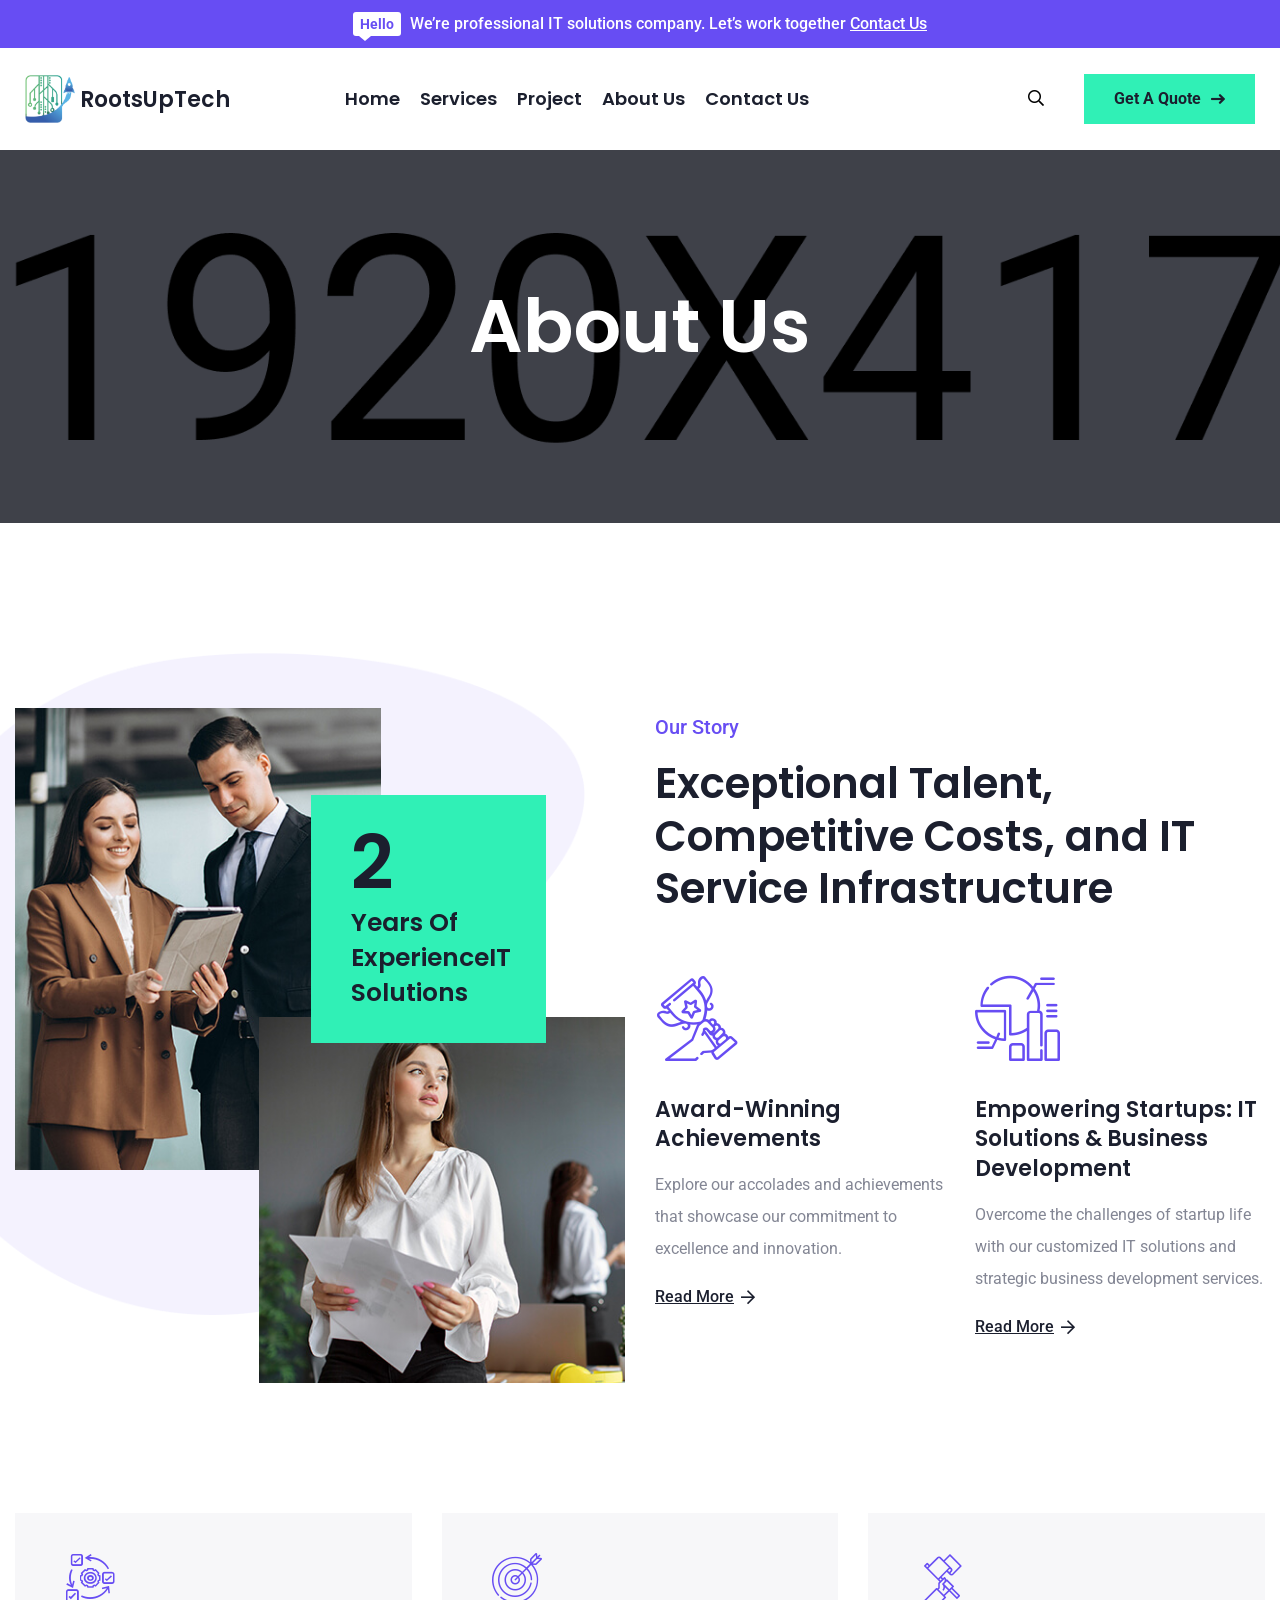
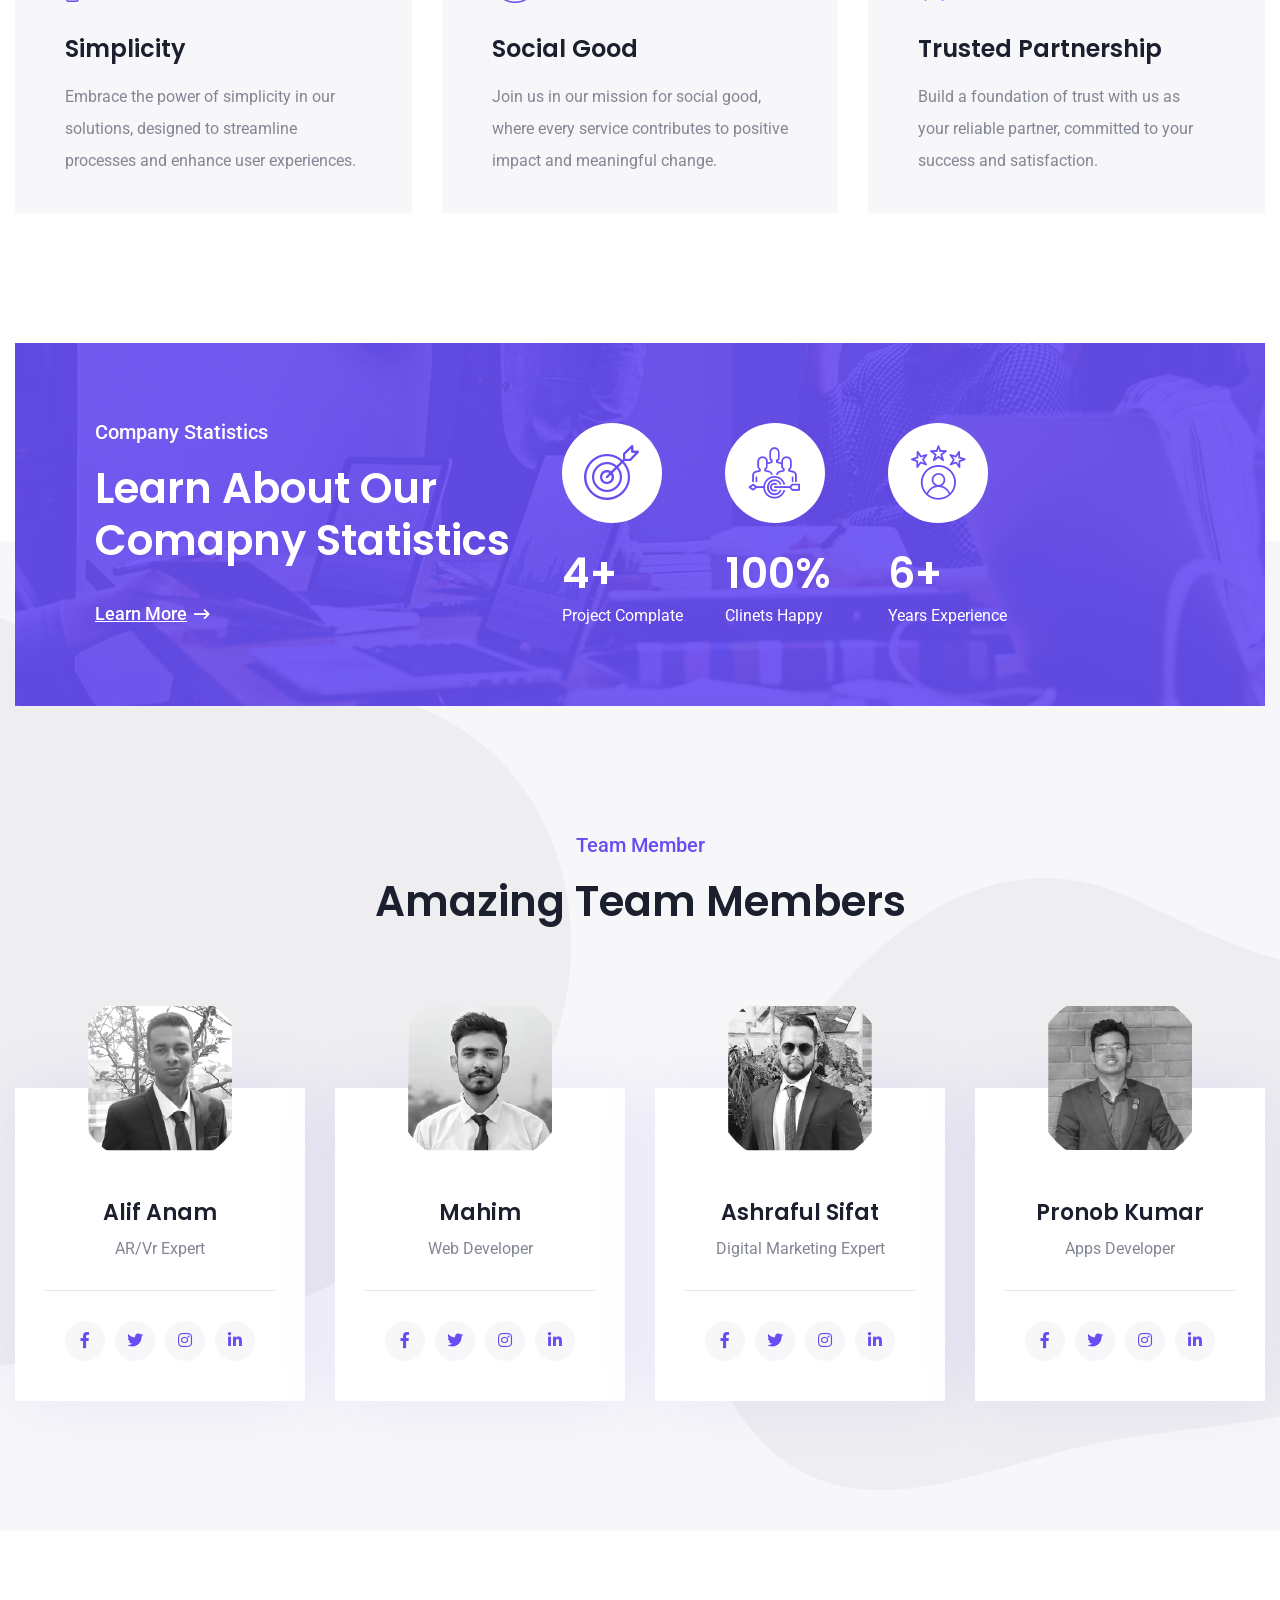
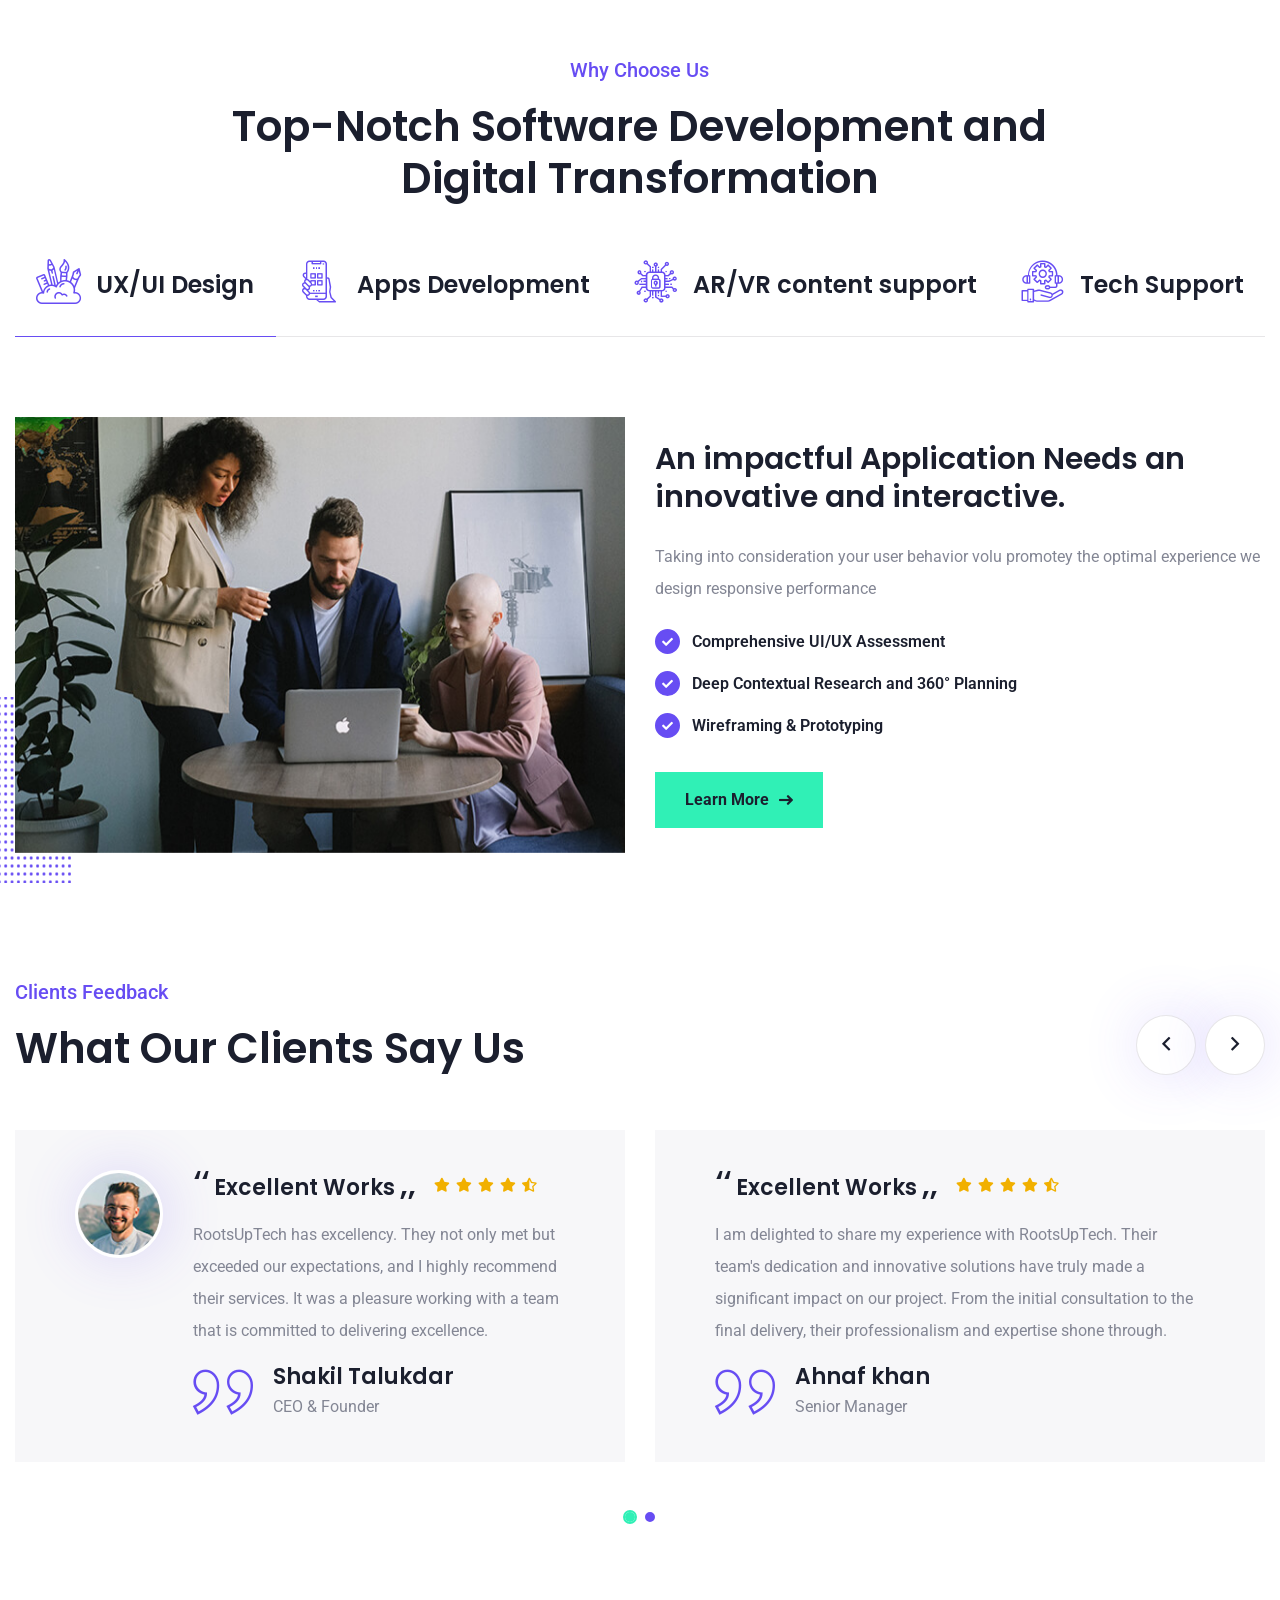
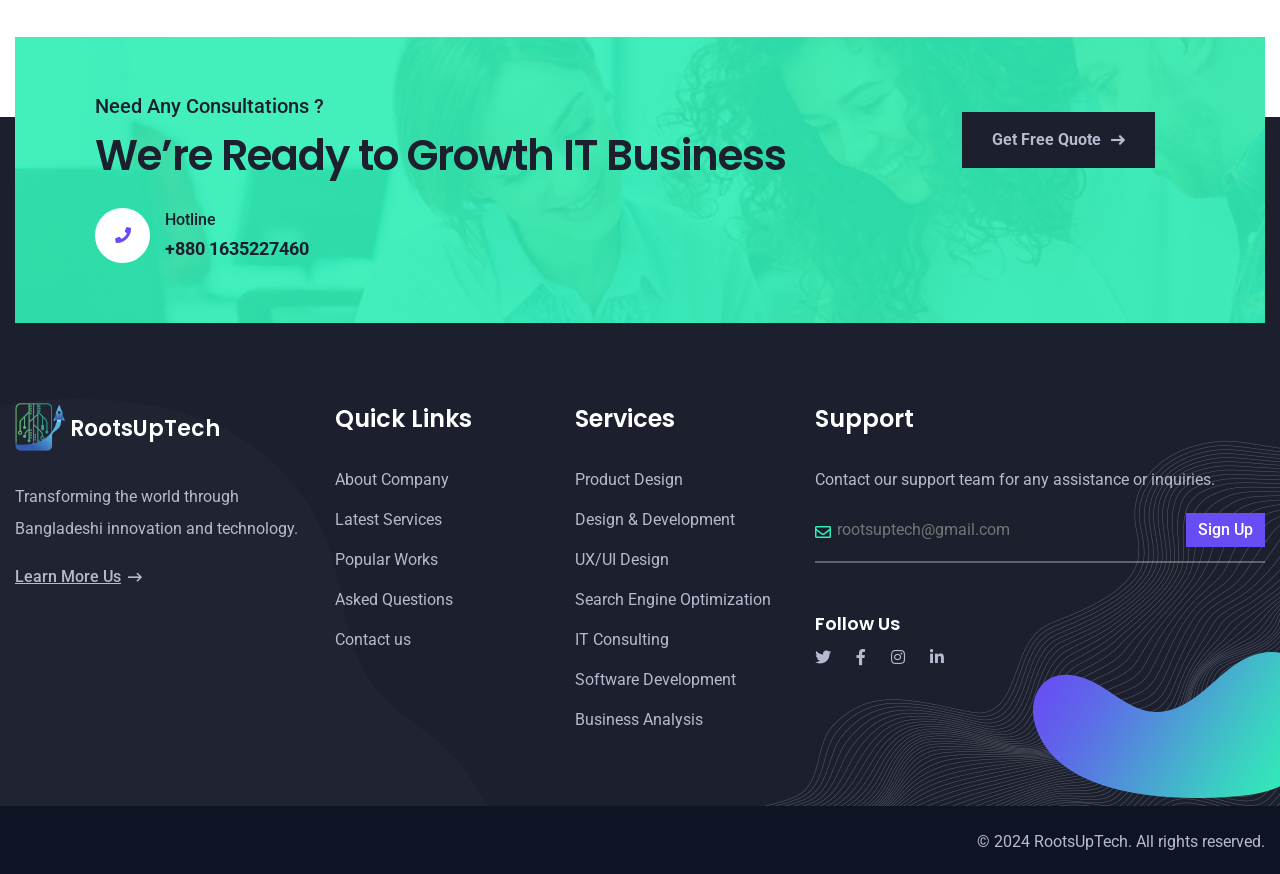
==== commit b04fe2d4: "new update" ====
--- a/about.html
+++ b/about.html
@@ -1,785 +1,1026 @@
 <!DOCTYPE html>
 <html lang="zxx">
-<head>
+  <head>
     <!-- Required meta tags -->
-    <meta charset="utf-8">
-    <meta name="description" content="">
-    <meta http-equiv="X-UA-Compatible" content="IE=edge">
-    <meta name="viewport" content="width=device-width, initial-scale=1, shrink-to-fit=no">
+    <meta charset="utf-8" />
+    <meta name="description" content="" />
+    <meta http-equiv="X-UA-Compatible" content="IE=edge" />
+    <meta
+      name="viewport"
+      content="width=device-width, initial-scale=1, shrink-to-fit=no"
+    />
 
     <!-- Title -->
-    <title>Jeena - IT solutions & Services HTML Template || About Us</title>
+    <title>RootsUpTech - IT solutions & Services</title>
     <!-- Favicon Icon -->
-    <link rel="shortcut icon" href="assets/images/favicon.png" type="image/x-icon">
+    <link
+      rel="shortcut icon"
+      href="assets/Logo/Logo-png.png"
+      type="image/x-icon"
+    />
     <!-- Google Fonts -->
-    <link href="https://fonts.googleapis.com/css2?family=Poppins:wght@500;600&family=Roboto:wght@400;500;700&display=swap" rel="stylesheet">
-    
+    <link
+      href="https://fonts.googleapis.com/css2?family=Poppins:wght@500;600&family=Roboto:wght@400;500;700&display=swap"
+      rel="stylesheet"
+    />
+
     <!-- Flaticon -->
-    <link rel="stylesheet" href="assets/css/flaticon.min.css">
+    <link rel="stylesheet" href="assets/css/flaticon.min.css" />
     <!-- Font Awesome -->
-    <link rel="stylesheet" href="assets/css/fontawesome-5.14.0.min.css">
+    <link rel="stylesheet" href="assets/css/fontawesome-5.14.0.min.css" />
     <!-- Bootstrap -->
-    <link rel="stylesheet" href="assets/css/bootstrap.min.css">
+    <link rel="stylesheet" href="assets/css/bootstrap.min.css" />
     <!-- Magnific Popup -->
-    <link rel="stylesheet" href="assets/css/magnific-popup.min.css">
+    <link rel="stylesheet" href="assets/css/magnific-popup.min.css" />
     <!-- Nice Select -->
-    <link rel="stylesheet" href="assets/css/nice-select.min.css">
+    <link rel="stylesheet" href="assets/css/nice-select.min.css" />
     <!-- Animate -->
-    <link rel="stylesheet" href="assets/css/animate.min.css">
+    <link rel="stylesheet" href="assets/css/animate.min.css" />
     <!-- Slick -->
-    <link rel="stylesheet" href="assets/css/slick.min.css">
+    <link rel="stylesheet" href="assets/css/slick.min.css" />
     <!-- Main Style -->
-    <link rel="stylesheet" href="assets/css/style.css">
-    
-</head>
-<body>
+    <link rel="stylesheet" href="assets/css/style.css" />
+  </head>
+  <body>
     <div class="page-wrapper">
-
-        <!-- Preloader -->
-        <div class="preloader"><div class="custom-loader"></div></div>
-
-        <!-- main header -->
-        <header class="main-header header-two">
-
-           <div class="header-top-wrap bgc-secondary">
-               <div class="container-fluid">
-                   <div class="header-top">
-                       <div class="text"><span class="hello">Hello</span> We’re professional IT solutions company. Let’s work together <a href="contact.html">Contact Us</a></div>
-                   </div>
-               </div>
-           </div>
-           
-            <!--Header-Upper-->
-            <div class="header-upper bg-white">
-                <div class="container-fluid clearfix">
-
-                    <div class="header-inner rel d-flex align-items-center">
-                        <div class="logo-outer">
-                            <div class="logo"><a href="index.html"><img src="assets/images/logos/logo.png" alt="Logo" title="Logo"></a></div>
-                        </div>
-
-                        <div class="nav-outer mx-auto clearfix">
-                            <!-- Main Menu -->
-                            <nav class="main-menu navbar-expand-lg">
-                                <div class="navbar-header py-10">
-                                   <div class="mobile-logo">
-                                       <a href="index.html">
-                                            <img src="assets/images/logos/logo.png" alt="Logo" title="Logo">
-                                       </a>
-                                   </div>
-                                   
-                                    <!-- Toggle Button -->
-                                    <button type="button" class="navbar-toggle" data-bs-toggle="collapse" data-bs-target=".navbar-collapse">
-                                        <span class="icon-bar"></span>
-                                        <span class="icon-bar"></span>
-                                        <span class="icon-bar"></span>
-                                    </button>
-                                </div>
-
-                                <div class="navbar-collapse collapse clearfix">
-                                    <ul class="navigation clearfix">
-                                        <li class="dropdown"><a href="#">Home</a>
-                                            <ul>
-                                                <li><a href="index.html">IT Company</a></li>
-                                                <li><a href="index2.html">IT Solutions</a></li>
-                                                <li><a href="index3.html">IT Services</a></li>
-                                                <li><a href="index4.html">IT Agency</a></li>
-                                            </ul>
-                                        </li>
-                                        <li class="dropdown"><a href="#">services</a>
-                                            <ul>
-                                                <li><a href="services.html">Services One</a></li>
-                                                <li><a href="services2.html">Services Two</a></li>
-                                                <li><a href="service-details.html">service details</a></li>
-                                            </ul>
-                                        </li>
-                                        <li class="dropdown"><a href="#">Project</a>
-                                            <ul>
-                                                <li><a href="project-grid.html">Project Grid</a></li>
-                                                <li><a href="project-masonry.html">Project Masonry.</a></li>
-                                                <li><a href="project-details.html">Project Details</a></li>
-                                            </ul>
-                                        </li>
-                                        <li class="dropdown"><a href="#">shop</a>
-                                            <ul>
-                                                <li><a href="shop.html">shop grid</a></li>
-                                                <li><a href="product-details.html">product details</a></li>
-                                                <li><a href="cart.html">cart page</a></li>
-                                                <li><a href="checkout.html">checkout</a></li>
-                                            </ul>
-                                        </li>
-                                        <li class="dropdown"><a href="#">blog</a>
-                                            <ul>
-                                                <li><a href="blog.html">blog standard</a></li>
-                                                <li><a href="blog-details.html">blog details</a></li>
-                                            </ul>
-                                        </li>
-                                        <li class="dropdown"><a href="#">pages</a>
-                                            <ul>
-                                                <li><a href="about.html">About us</a></li>
-                                                <li><a href="contact.html">Contact us</a></li>
-                                                <li><a href="team.html">Team</a></li>
-                                                <li><a href="faqs.html">faqs</a></li>
-                                                <li><a href="pricing.html">Pricing Plan</a></li>
-                                                <li><a href="404.html">404 error</a></li>
-                                            </ul>
-                                        </li>
-                                    </ul>
-                                </div>
-
-                            </nav>
-                            <!-- Main Menu End-->
-                        </div>
-                        
-                        <!-- Nav Search -->
-                        <div class="nav-search ms-xl-auto py-10">
-                            <button class="far fa-search"></button>
-                            <form action="#" class="hide">
-                                <input type="text" placeholder="Search" class="searchbox" required="">
-                                <button type="submit" class="searchbutton far fa-search"></button>
-                            </form>
-                        </div>
-                        
-                        <!-- Menu Button -->
-                        <div class="menu-btns">
-                           <a href="contact.html" class="theme-btn">Get a Quote <i class="fas fa-long-arrow-right"></i></a>
-                        </div>
-                        
-                        <!-- Header Social -->
-                        <div class="social-style-two">
-                            <a href="#"><i class="fab fa-facebook-f"></i></a>
-                            <a href="#"><i class="fab fa-twitter"></i></a>
-                            <a href="#"><i class="fab fa-instagram"></i></a>
-                            <a href="#"><i class="fab fa-linkedin-in"></i></a>
-                        </div>
-                    </div>
-                </div>
-            </div>
-            <!--End Header Upper-->
-        </header>
-       
-        
-        <!-- Page Banner Start -->
-        <section class="page-banner-area bgs-cover py-135 rpy-100" style="background-image: url(assets/images/background/banner.jpg);">
-            <div class="container">
-                <div class="banner-inner text-white text-center">
-                    <h1 class="page-title wow fadeInUp delay-0-2s">About Us</h1>
-                    <nav aria-label="breadcrumb">
-                        <ol class="breadcrumb justify-content-center mb-5 wow fadeInUp delay-0-4s">
-                            <li class="breadcrumb-item"><a href="index.html">home</a></li>
-                            <li class="breadcrumb-item active">About Us</li>
-                        </ol>
-                    </nav>
-                </div>
-            </div>
-        </section>
-        <!-- Page Banner End -->
-        
-        
-        <!-- About Area start -->
-        <section class="about-area-five py-130 rpt-100 rpb-65 rel z-1">
-            <div class="container">
-                <div class="row align-items-center gap-100">
-                    <div class="col-lg-6">
-                        <div class="about-five-images mt-55 rel z-1 wow fadeInRight delay-0-2s">
-                            <img src="assets/images/about/about-five1.jpg" alt="About">
-                            <img src="assets/images/about/about-five2.jpg" alt="About">
-                            <div class="experience-years">
-                                <span class="years">25</span>
-                                <h4>Years Of ExperienceIT Solutions</h4>
-                            </div>
-                            <img class="abut-bg-shape" src="assets/images/about/about-five-bg.png" alt="Shape">
-                        </div>
-                    </div>
-                    <div class="col-lg-6">
-                        <div class="about-content mt-55 rel z-1 wow fadeInLeft delay-0-2s">
-                            <div class="section-title mb-60 rmb-40">
-                                <span class="sub-title mb-15">About Company</span>
-                                <h2>Best talent, Competitive Cost, Incredible IT Service Infrastructure</h2>
-                            </div>
-                            <div class="row gap-40">
-                                <div class="col-md-6">
-                                    <div class="service-item style-three">
-                                        <div class="icon">
-                                            <i class="flaticon-trophy"></i>
-                                        </div>
-                                        <h4><a href="service-details.html">Awards Winning Company</a></h4>
-                                        <p>Sed ut perspiciat unde omnis este natus error sit voluptatem accusantium doloremque</p>
-                                        <a href="service-details.html" class="read-more">Read More <i class="far fa-arrow-right"></i></a>
-                                    </div>
-                                </div>
-                                <div class="col-md-6">
-                                    <div class="service-item style-three">
-                                        <div class="icon">
-                                            <i class="flaticon-pie-chart"></i>
-                                        </div>
-                                        <h4><a href="service-details.html">Startup IT Solution & Business Dev</a></h4>
-                                        <p>Sed ut perspiciat unde omnis este natus error sit voluptatem accusantium doloremque</p>
-                                        <a href="service-details.html" class="read-more">Read More <i class="far fa-arrow-right"></i></a>
-                                    </div>
-                                </div>
-                            </div>
-                        </div>
-                    </div>
-                </div>
-            </div>
-        </section>
-        <!-- About Area end -->
-        
-        
-        <!-- Services Area start -->
-        <section class="services-area-six pb-100 rpb-70 rel z-1">
-            <div class="container">
+      <!-- Preloader -->
+      <div class="preloader"><div class="custom-loader"></div></div>
+
+      <!-- main header -->
+      <header class="main-header header-two">
+        <div class="header-top-wrap bgc-secondary">
+          <div class="container-fluid">
+            <div class="header-top">
+              <div class="text">
+                <span class="hello">Hello</span> We’re professional IT solutions
+                company. Let’s work together
+                <a href="contact.html">Contact Us</a>
+              </div>
+            </div>
+          </div>
+        </div>
+
+        <!--Header-Upper-->
+        <div class="header-upper bg-white">
+          <div class="container-fluid clearfix">
+            <div class="header-inner rel d-flex align-items-center">
+              <div class="logo-outer">
+                <div class="logo">
+                  <a
+                    href="index.html"
+                    style="display: flex; align-items: center; gap: 5px"
+                  >
+                    <img
+                      src="assets/Logo/Logo-png.png"
+                      style="width: 50px"
+                      alt="Logo"
+                      title="Logo"
+                    />
+                    <!-- <img
+                      src="assets/Logo/logo-name-png.png"
+                      style="width: 150px; height: 13px; margin-left: 6px;"
+                      alt="Logo"
+                      title="Logo"
+                    /> -->
+                    <h4 style="color: #1b1f2e; margin-top: 10px">
+                      RootsUpTech
+                    </h4>
+                  </a>
+                </div>
+              </div>
+
+              <div class="nav-outer mx-auto clearfix">
+                <!-- Main Menu -->
+                <nav class="main-menu navbar-expand-lg">
+                  <div class="navbar-header py-10">
+                    <div class="mobile-logo">
+                      <a
+                        href="index.html"
+                        style="display: flex; align-items: center; gap: 5px"
+                      >
+                        <img
+                          src="assets/Logo/Logo-png.png"
+                          style="width: 50px"
+                          alt="Logo"
+                          title="Logo"
+                        />
+                        <h4 style="color: #1b1f2e; margin-top: 10px">
+                          RootsUpTech
+                        </h4>
+                      </a>
+                    </div>
+
+                    <!-- Toggle Button -->
+                    <button
+                      type="button"
+                      class="navbar-toggle"
+                      data-bs-toggle="collapse"
+                      data-bs-target=".navbar-collapse"
+                    >
+                      <span class="icon-bar"></span>
+                      <span class="icon-bar"></span>
+                      <span class="icon-bar"></span>
+                    </button>
+                  </div>
+
+                  <div class="navbar-collapse collapse clearfix">
+                    <ul class="navigation clearfix">
+                      <li>
+                        <a href="index.html">Home</a>
+                      </li>
+                      <li>
+                        <a href="services.html">services</a>
+                      </li>
+                      <li>
+                        <a href="project.html">Project</a>
+                      </li>
+
+                      <li><a href="#">About us</a></li>
+                      <li><a href="contact.html">Contact us</a></li>
+                      <!-- <li><a href="team.html">Team</a></li> -->
+                    </ul>
+                  </div>
+                </nav>
+                <!-- Main Menu End-->
+              </div>
+
+              <!-- Nav Search -->
+              <div class="nav-search ms-xl-auto py-10">
+                <button class="far fa-search"></button>
+                <form action="#" class="hide">
+                  <input
+                    type="text"
+                    placeholder="Search"
+                    class="searchbox"
+                    required=""
+                  />
+                  <button
+                    type="submit"
+                    class="searchbutton far fa-search"
+                  ></button>
+                </form>
+              </div>
+
+              <!-- Menu Button -->
+              <div class="menu-btns">
+                <a href="contact.html" class="theme-btn"
+                  >Get a Quote <i class="fas fa-long-arrow-right"></i
+                ></a>
+              </div>
+
+              <!-- Header Social -->
+              <div class="social-style-two">
+                <a href="index.html"><i class="fab fa-twitter"></i></a>
+                <a target="_blank" href="https://www.facebook.com/rootsuptech"
+                  ><i class="fab fa-facebook-f"></i
+                ></a>
+                <a target="_blank" href="https://www.instagram.com/rootsuptech/"
+                  ><i class="fab fa-instagram"></i
+                ></a>
+                <a
+                  target="_blank"
+                  href="https://www.linkedin.com/company/rootsuptech/about/"
+                  ><i class="fab fa-linkedin-in"></i
+                ></a>
+              </div>
+            </div>
+          </div>
+        </div>
+        <!--End Header Upper-->
+      </header>
+
+      <!-- Page Banner Start -->
+      <section
+        class="page-banner-area bgs-cover py-135 rpy-100"
+        style="background-image: url(assets/images/background/banner.jpg)"
+      >
+        <div class="container">
+          <div class="banner-inner text-white text-center">
+            <h1 class="page-title wow fadeInUp delay-0-2s">About Us</h1>
+          </div>
+        </div>
+      </section>
+      <!-- Page Banner End -->
+
+      <!-- About Area start -->
+      <section class="about-area-five py-130 rpt-100 rpb-65 rel z-1">
+        <div class="container">
+          <div class="row align-items-center gap-100">
+            <div class="col-lg-6">
+              <div
+                class="about-five-images mt-55 rel z-1 wow fadeInRight delay-0-2s"
+              >
+                <img src="assets/images/about/about-five1.jpg" alt="About" />
+                <img src="assets/images/about/about-five2.jpg" alt="About" />
+                <div class="experience-years">
+                  <span class="years">2</span>
+                  <h4>Years Of ExperienceIT Solutions</h4>
+                </div>
+                <img
+                  class="abut-bg-shape"
+                  src="assets/images/about/about-five-bg.png"
+                  alt="Shape"
+                />
+              </div>
+            </div>
+            <div class="col-lg-6">
+              <div
+                class="about-content mt-55 rel z-1 wow fadeInLeft delay-0-2s"
+              >
+                <div class="section-title mb-60 rmb-40">
+                  <span class="sub-title mb-15">Our Story</span>
+                  <h2>
+                    Exceptional Talent, Competitive Costs, and IT Service
+                    Infrastructure
+                  </h2>
+                </div>
+                <div class="row gap-40">
+                  <div class="col-md-6">
+                    <div class="service-item style-three">
+                      <div class="icon">
+                        <i class="flaticon-trophy"></i>
+                      </div>
+                      <h4>
+                        <a href="awards.html">Award-Winning Achievements</a>
+                      </h4>
+                      <p>
+                        Explore our accolades and achievements that showcase our
+                        commitment to excellence and innovation.
+                      </p>
+                      <a href="awards.html" class="read-more"
+                        >Read More <i class="far fa-arrow-right"></i
+                      ></a>
+                    </div>
+                  </div>
+                  <div class="col-md-6">
+                    <div class="service-item style-three">
+                      <div class="icon">
+                        <i class="flaticon-pie-chart"></i>
+                      </div>
+                      <h4>
+                        <a href="startup-solutions.html"
+                          >Empowering Startups: IT Solutions & Business
+                          Development</a
+                        >
+                      </h4>
+                      <p>
+                        Overcome the challenges of startup life with our
+                        customized IT solutions and strategic business
+                        development services.
+                      </p>
+
+                      <a href="startup-solutions.html" class="read-more"
+                        >Read More <i class="far fa-arrow-right"></i
+                      ></a>
+                    </div>
+                  </div>
+                </div>
+              </div>
+            </div>
+          </div>
+        </div>
+      </section>
+      <!-- About Area end -->
+
+      <!-- Services Area start -->
+      <section class="services-area-six pb-100 rpb-70 rel z-1">
+        <div class="container">
+          <div class="row">
+            <div class="col-lg-4 col-md-6">
+              <div class="service-item-six wow fadeInUp delay-0-2s">
+                <div class="icon"><i class="flaticon-agile"></i></div>
+                <h4><a href="services.html">Simplicity</a></h4>
+                <p>
+                  Embrace the power of simplicity in our solutions, designed to
+                  streamline processes and enhance user experiences.
+                </p>
+              </div>
+            </div>
+            <div class="col-lg-4 col-md-6">
+              <div class="service-item-six wow fadeInUp delay-0-4s">
+                <div class="icon"><i class="flaticon-mission"></i></div>
+                <h4><a href="services.html">Social Good</a></h4>
+                <p>
+                  Join us in our mission for social good, where every service
+                  contributes to positive impact and meaningful change.
+                </p>
+              </div>
+            </div>
+            <div class="col-lg-4 col-md-6">
+              <div class="service-item-six wow fadeInUp delay-0-6s">
+                <div class="icon"><i class="flaticon-mission-1"></i></div>
+                <h4><a href="about.html">Trusted Partnership</a></h4>
+                <p>
+                  Build a foundation of trust with us as your reliable partner,
+                  committed to your success and satisfaction.
+                </p>
+              </div>
+            </div>
+          </div>
+        </div>
+      </section>
+      <!-- Services Area Three end -->
+
+      <!-- Statistics Area start -->
+      <section class="statistics-area-two rel z-2">
+        <div class="container">
+          <div
+            class="statistics-inner style-two bgs-cover text-white p-80 pb-20"
+            style="
+              background-image: url(assets/images/background/statistics.jpg);
+            "
+          >
+            <div class="row align-items-xl-start align-items-center">
+              <div class="col-xl-5 col-lg-6">
+                <div class="statistics-content mb-55 wow fadeInUp delay-0-2s">
+                  <div class="section-title mb-30">
+                    <span class="sub-title mb-15">Company Statistics</span>
+                    <h2>Learn About Our Comapny Statistics</h2>
+                  </div>
+                  <a href="about.html" class="read-more"
+                    >Learn More <i class="fas fa-long-arrow-right"></i
+                  ></a>
+                </div>
+              </div>
+              <div class="col-xl-7 col-lg-6">
                 <div class="row">
-                    <div class="col-lg-4 col-md-6">
-                        <div class="service-item-six wow fadeInUp delay-0-2s">
-                            <div class="icon"><i class="flaticon-agile"></i></div>
-                            <h4><a href="service-details.html">Simplicity</a></h4>
-                            <p>Sed ut perspiciatis unde omniste natusey error sit voluptatem accusantium</p>
-                        </div>
-                    </div>
-                    <div class="col-lg-4 col-md-6">
-                        <div class="service-item-six wow fadeInUp delay-0-4s">
-                            <div class="icon"><i class="flaticon-mission"></i></div>
-                            <h4><a href="service-details.html">Social Good</a></h4>
-                            <p>Sed ut perspiciatis unde omniste natusey error sit voluptatem accusantium</p>
-                        </div>
-                    </div>
-                    <div class="col-lg-4 col-md-6">
-                        <div class="service-item-six wow fadeInUp delay-0-6s">
-                            <div class="icon"><i class="flaticon-mission-1"></i></div>
-                            <h4><a href="service-details.html">Trust Partner</a></h4>
-                            <p>Sed ut perspiciatis unde omniste natusey error sit voluptatem accusantium</p>
-                        </div>
-                    </div>
-                </div>
-            </div>
-        </section>
-        <!-- Services Area Three end -->
-        
-        
-        <!-- Statistics Area start -->
-        <section class="statistics-area-two rel z-2">
-            <div class="container">
-                <div class="statistics-inner style-two bgs-cover text-white p-80 pb-20" style="background-image: url(assets/images/background/statistics.jpg);">
-                    <div class="row align-items-xl-start align-items-center">
-                        <div class="col-xl-5 col-lg-6">
-                            <div class="statistics-content mb-55 wow fadeInUp delay-0-2s">
-                                <div class="section-title mb-30">
-                                    <span class="sub-title mb-15">Company Statistics</span>
-                                    <h2>Learn About Our Comapny Statistics</h2>
-                                </div>
-                                <a href="about.html" class="read-more">Learn More <i class="fas fa-long-arrow-right"></i></a>
-                            </div>
-                        </div>
-                        <div class="col-xl-7 col-lg-6">
-                            <div class="row">
-                                <div class="col-xl-3 col-small col-6">
-                                    <div class="counter-item counter-text-wrap wow fadeInDown delay-0-3s">
-                                        <i class="flaticon-target"></i>
-                                        <span class="count-text plus" data-speed="3000" data-stop="2563">0</span>
-                                        <span class="counter-title">Project Complate</span>
-                                    </div>
-                                </div>
-                                <div class="col-xl-3 col-small col-6">
-                                    <div class="counter-item counter-text-wrap wow fadeInUp delay-0-3s">
-                                        <i class="flaticon-target-audience"></i>
-                                        <span class="count-text percent" data-speed="3000" data-stop="98.9">0</span>
-                                        <span class="counter-title">Clinets Happy</span>
-                                    </div>
-                                </div>
-                                <div class="col-xl-3 col-small col-6">
-                                    <div class="counter-item counter-text-wrap wow fadeInDown delay-0-3s">
-                                        <i class="flaticon-customer-experience"></i>
-                                        <span class="count-text plus" data-speed="3000" data-stop="35.6">0</span>
-                                        <span class="counter-title">Years Experience</span>
-                                    </div>
-                                </div>
-                                <div class="col-xl-3 col-small col-6">
-                                    <div class="counter-item counter-text-wrap wow fadeInUp delay-0-3s">
-                                        <i class="flaticon-medal"></i>
-                                        <span class="count-text k-plus" data-speed="3000" data-stop="63">0</span>
-                                        <span class="counter-title">Award Winning</span>
-                                    </div>
-                                </div>
-                            </div>
-                        </div>
-                    </div>
-                </div>
-            </div>
-        </section>
-        <!-- Statistics Area end -->
-        
-        
-        <!-- Team Area start -->
-        <section class="team-area-two pt-130 rpt-100 pb-100 rpb-70 rel z-1">
-            <div class="container">
-                <div class="section-title text-center mb-60 wow fadeInUp delay-0-2s">
-                    <span class="sub-title mb-15">Team Member</span>
-                    <h2>Amazing Team Members</h2>
-                </div>
-                <div class="row justify-content-center">
-                    <div class="col-xl-3 col-lg-4 col-md-6">
-                        <div class="team-member style-two wow fadeInUp delay-0-2s">
-                            <img src="assets/images/team/member1.jpg" alt="Team">
-                            <h4>Johnathan P. Bailey</h4>
-                            <span class="designation">UX/UI Designer</span>
-                            <div class="social-style-two">
-                                <a href="#"><i class="fab fa-facebook-f"></i></a>
-                                <a href="#"><i class="fab fa-twitter"></i></a>
-                                <a href="#"><i class="fab fa-instagram"></i></a>
-                                <a href="#"><i class="fab fa-linkedin-in"></i></a>
-                            </div>
-                        </div>
-                    </div>
-                    <div class="col-xl-3 col-lg-4 col-md-6">
-                        <div class="team-member style-two wow fadeInUp delay-0-4s">
-                            <img src="assets/images/team/member2.jpg" alt="Team">
-                            <h4>Mark M. Hughes</h4>
-                            <span class="designation">Web Developer</span>
-                            <div class="social-style-two">
-                                <a href="#"><i class="fab fa-facebook-f"></i></a>
-                                <a href="#"><i class="fab fa-twitter"></i></a>
-                                <a href="#"><i class="fab fa-instagram"></i></a>
-                                <a href="#"><i class="fab fa-linkedin-in"></i></a>
-                            </div>
-                        </div>
-                    </div>
-                    <div class="col-xl-3 col-lg-4 col-md-6">
-                        <div class="team-member style-two wow fadeInUp delay-0-6s">
-                            <img src="assets/images/team/member3.jpg" alt="Team">
-                            <h4>Donald B. Mitchell</h4>
-                            <span class="designation">Software Engineer</span>
-                            <div class="social-style-two">
-                                <a href="#"><i class="fab fa-facebook-f"></i></a>
-                                <a href="#"><i class="fab fa-twitter"></i></a>
-                                <a href="#"><i class="fab fa-instagram"></i></a>
-                                <a href="#"><i class="fab fa-linkedin-in"></i></a>
-                            </div>
-                        </div>
-                    </div>
-                    <div class="col-xl-3 col-lg-4 col-md-6">
-                        <div class="team-member style-two wow fadeInUp delay-0-8s">
-                            <img src="assets/images/team/member4.jpg" alt="Team">
-                            <h4>Bennie N. Bannister</h4>
-                            <span class="designation">Senior Consultant</span>
-                            <div class="social-style-two">
-                                <a href="#"><i class="fab fa-facebook-f"></i></a>
-                                <a href="#"><i class="fab fa-twitter"></i></a>
-                                <a href="#"><i class="fab fa-instagram"></i></a>
-                                <a href="#"><i class="fab fa-linkedin-in"></i></a>
-                            </div>
-                        </div>
-                    </div>
-                </div>
-            </div>
-            <div class="team-shapes">
-                <img class="shape one" src="assets/images/team/team-shape-one.png" alt="Shape">
-                <img class="shape two" src="assets/images/team/team-shape-two.png" alt="Shape">
-            </div>
-        </section>
-        <!-- Team Area end -->
-        
-        
-        <!-- Why Choose Us Area start -->
-        <section class="why-choose-us-area py-130 rpy-100 rel z-1">
-            <div class="container">
-                <div class="row justify-content-center">
-                    <div class="col-xl-8">
-                        <div class="section-title text-center mb-45 wow fadeInUp delay-0-2s">
-                            <span class="sub-title mb-15">Why Choose Us</span>
-                            <h2>Top-Notch Software Development and Digital Transformation</h2>
-                        </div>
-                    </div>
-                </div>
-                <div class="why-choose-tab">
-                    <ul class="nav nav-pills nav-fill mb-80 rmb-50 wow fadeInUp delay-0-4s">
-                        <li class="nav-item">
-                            <a class="nav-link active" data-bs-toggle="tab" href="#wc-tap1">
-                                <i class="flaticon-creativity"></i> <span>UX/UI Design</span>
-                            </a>
-                        </li>
-                        <li class="nav-item">
-                            <a class="nav-link" data-bs-toggle="tab" href="#wc-tap2">
-                                <i class="flaticon-test"></i> <span>Apps Development</span>
-                            </a>
-                        </li>
-                        <li class="nav-item">
-                            <a class="nav-link" data-bs-toggle="tab" href="#wc-tap3">
-                                <i class="flaticon-cyber-security-1"></i> <span>Cyber Security</span>
-                            </a>
-                        </li>
-                        <li class="nav-item">
-                            <a class="nav-link" data-bs-toggle="tab" href="#wc-tap4">
-                                <i class="flaticon-support"></i> <span>Tech Support</span>
-                            </a>
-                        </li>
+                  <div class="col-xl-3 col-small col-6">
+                    <div
+                      class="counter-item counter-text-wrap wow fadeInDown delay-0-3s"
+                    >
+                      <i class="flaticon-target"></i>
+                      <span
+                        class="count-text plus"
+                        data-speed="1000"
+                        data-stop="4"
+                        >0</span
+                      >
+                      <span class="counter-title">Project Complate</span>
+                    </div>
+                  </div>
+                  <div class="col-xl-3 col-small col-6">
+                    <div
+                      class="counter-item counter-text-wrap wow fadeInUp delay-0-3s"
+                    >
+                      <i class="flaticon-target-audience"></i>
+                      <span
+                        class="count-text percent"
+                        data-speed="1000"
+                        data-stop="100"
+                        >0</span
+                      >
+                      <span class="counter-title">Clinets Happy</span>
+                    </div>
+                  </div>
+                  <div class="col-xl-3 col-small col-6">
+                    <div
+                      class="counter-item counter-text-wrap wow fadeInDown delay-0-3s"
+                    >
+                      <i class="flaticon-customer-experience"></i>
+                      <span
+                        class="count-text plus"
+                        data-speed="1000"
+                        data-stop="6"
+                        >0</span
+                      >
+                      <span class="counter-title">Years Experience</span>
+                    </div>
+                  </div>
+                </div>
+              </div>
+            </div>
+          </div>
+        </div>
+      </section>
+      <!-- Statistics Area end -->
+
+      <!-- Team Area start -->
+      <section class="team-area-two pt-130 rpt-100 pb-100 rpb-70 rel z-1">
+        <div class="container">
+          <div class="section-title text-center mb-60 wow fadeInUp delay-0-2s">
+            <span class="sub-title mb-15">Team Member</span>
+            <h2>Amazing Team Members</h2>
+          </div>
+          <div class="row justify-content-center">
+            <div class="col-xl-3 col-lg-4 col-md-6">
+              <div class="team-member style-two wow fadeInUp delay-0-2s">
+                <img src="assets/Employ-image/member-alif.png" alt="Team" />
+                <h4>Alif Anam</h4>
+                <span class="designation">AR/Vr Expert</span>
+                <div class="social-style-two">
+                  <a href="#"><i class="fab fa-facebook-f"></i></a>
+                  <a href="#"><i class="fab fa-twitter"></i></a>
+                  <a href="#"><i class="fab fa-instagram"></i></a>
+                  <a href="#"><i class="fab fa-linkedin-in"></i></a>
+                </div>
+              </div>
+            </div>
+            <div class="col-xl-3 col-lg-4 col-md-6">
+              <div class="team-member style-two wow fadeInUp delay-0-4s">
+                <img src="assets/Employ-image/member-mahim.png" alt="Team" />
+                <h4>Mahim</h4>
+                <span class="designation">Web Developer</span>
+                <div class="social-style-two">
+                  <a href="#"><i class="fab fa-facebook-f"></i></a>
+                  <a href="#"><i class="fab fa-twitter"></i></a>
+                  <a href="#"><i class="fab fa-instagram"></i></a>
+                  <a href="#"><i class="fab fa-linkedin-in"></i></a>
+                </div>
+              </div>
+            </div>
+            <div class="col-xl-3 col-lg-4 col-md-6">
+              <div class="team-member style-two wow fadeInUp delay-0-6s">
+                <img src="assets/Employ-image/member-Ashraful.png" alt="Team" />
+                <h4>Ashraful Sifat</h4>
+                <span class="designation">Digital Marketing Expert</span>
+                <div class="social-style-two">
+                  <a href="#"><i class="fab fa-facebook-f"></i></a>
+                  <a href="#"><i class="fab fa-twitter"></i></a>
+                  <a href="#"><i class="fab fa-instagram"></i></a>
+                  <a href="#"><i class="fab fa-linkedin-in"></i></a>
+                </div>
+              </div>
+            </div>
+            <div class="col-xl-3 col-lg-4 col-md-6">
+              <div class="team-member style-two wow fadeInUp delay-0-8s">
+                <img src="assets/Employ-image/member-pronob.png" alt="Team" />
+                <h4>Pronob Kumar</h4>
+                <span class="designation">Apps Developer</span>
+                <div class="social-style-two">
+                  <a href="#"><i class="fab fa-facebook-f"></i></a>
+                  <a href="#"><i class="fab fa-twitter"></i></a>
+                  <a href="#"><i class="fab fa-instagram"></i></a>
+                  <a href="#"><i class="fab fa-linkedin-in"></i></a>
+                </div>
+              </div>
+            </div>
+          </div>
+        </div>
+        <div class="team-shapes">
+          <img
+            class="shape one"
+            src="assets/images/team/team-shape-one.png"
+            alt="Shape"
+          />
+          <img
+            class="shape two"
+            src="assets/images/team/team-shape-two.png"
+            alt="Shape"
+          />
+        </div>
+      </section>
+      <!-- Team Area end -->
+
+      <!-- Why Choose Us Area start -->
+      <section class="why-choose-us-area py-130 rpy-100 rel z-1">
+        <div class="container">
+          <div class="row justify-content-center">
+            <div class="col-xl-8">
+              <div
+                class="section-title text-center mb-45 wow fadeInUp delay-0-2s"
+              >
+                <span class="sub-title mb-15">Why Choose Us</span>
+                <h2>
+                  Top-Notch Software Development and Digital Transformation
+                </h2>
+              </div>
+            </div>
+          </div>
+          <div class="why-choose-tab">
+            <ul
+              class="nav nav-pills nav-fill mb-80 rmb-50 wow fadeInUp delay-0-4s"
+            >
+              <li class="nav-item">
+                <a class="nav-link active" data-bs-toggle="tab" href="#wc-tap1">
+                  <i class="flaticon-creativity"></i> <span>UX/UI Design</span>
+                </a>
+              </li>
+              <li class="nav-item">
+                <a class="nav-link" data-bs-toggle="tab" href="#wc-tap2">
+                  <i class="flaticon-test"></i> <span>Apps Development</span>
+                </a>
+              </li>
+              <li class="nav-item">
+                <a class="nav-link" data-bs-toggle="tab" href="#wc-tap3">
+                  <i class="flaticon-cyber-security-1"></i>
+                  <span>AR/VR content support</span>
+                </a>
+              </li>
+              <li class="nav-item">
+                <a class="nav-link" data-bs-toggle="tab" href="#wc-tap4">
+                  <i class="flaticon-support"></i> <span>Tech Support</span>
+                </a>
+              </li>
+            </ul>
+            <div class="tab-content">
+              <div class="tab-pane fade show active" id="wc-tap1">
+                <div class="row gap-90 align-items-center">
+                  <div class="col-lg-6">
+                    <div class="why-choose-image rmb-55">
+                      <img
+                        src="assets/images/about/why-choose1.jpg"
+                        alt="Why Choose"
+                      />
+                    </div>
+                  </div>
+                  <div class="col-lg-6">
+                    <div class="why-choose-content">
+                      <h3>
+                        An impactful Application Needs an innovative and
+                        interactive.
+                      </h3>
+                      <p>
+                        Taking into consideration your user behavior volu
+                        promotey the optimal experience we design responsive
+                        performance
+                      </p>
+                      <ul class="list-style-one pt-5">
+                        <li>Comprehensive UI/UX Assessment</li>
+                        <li>Deep Contextual Research and 360° Planning</li>
+                        <li>Wireframing & Prototyping</li>
+                      </ul>
+                      <a href="about.html" class="theme-btn mt-30"
+                        >Learn More <i class="fas fa-long-arrow-right"></i
+                      ></a>
+                    </div>
+                  </div>
+                </div>
+              </div>
+              <div class="tab-pane fade" id="wc-tap2">
+                <div class="row gap-90 align-items-center">
+                  <div class="col-lg-6">
+                    <div class="why-choose-content">
+                      <h3>
+                        An impactful Application Needs an innovative and
+                        interactive.
+                      </h3>
+                      <p>
+                        Taking into consideration your user behavior volu
+                        promotey the optimal experience we design responsive
+                        performance
+                      </p>
+                      <ul class="list-style-one pt-5">
+                        <li>Comprehensive UI/UX Assessment</li>
+                        <li>Deep Contextual Research and 360° Planning</li>
+                        <li>Wireframing & Prototyping</li>
+                      </ul>
+                      <a href="about.html" class="theme-btn mt-30"
+                        >Learn More <i class="fas fa-long-arrow-right"></i
+                      ></a>
+                    </div>
+                  </div>
+                  <div class="col-lg-6">
+                    <div class="why-choose-image rmt-55">
+                      <img
+                        src="assets/images/about/why-choose1.jpg"
+                        alt="Why Choose"
+                      />
+                    </div>
+                  </div>
+                </div>
+              </div>
+              <div class="tab-pane fade" id="wc-tap3">
+                <div class="row gap-90 align-items-center">
+                  <div class="col-lg-6">
+                    <div class="why-choose-image rmb-55">
+                      <img
+                        src="assets/images/about/why-choose1.jpg"
+                        alt="Why Choose"
+                      />
+                    </div>
+                  </div>
+                  <div class="col-lg-6">
+                    <div class="why-choose-content">
+                      <h3>
+                        An impactful Application Needs an innovative and
+                        interactive.
+                      </h3>
+                      <p>
+                        Taking into consideration your user behavior volu
+                        promotey the optimal experience we design responsive
+                        performance
+                      </p>
+                      <ul class="list-style-one pt-5">
+                        <li>Comprehensive UI/UX Assessment</li>
+                        <li>Deep Contextual Research and 360° Planning</li>
+                        <li>Wireframing & Prototyping</li>
+                      </ul>
+                      <a href="about.html" class="theme-btn mt-30"
+                        >Learn More <i class="fas fa-long-arrow-right"></i
+                      ></a>
+                    </div>
+                  </div>
+                </div>
+              </div>
+              <div class="tab-pane fade" id="wc-tap4">
+                <div class="row gap-90 align-items-center">
+                  <div class="col-lg-6">
+                    <div class="why-choose-content">
+                      <h3>
+                        An impactful Application Needs an innovative and
+                        interactive.
+                      </h3>
+                      <p>
+                        Taking into consideration your user behavior volu
+                        promotey the optimal experience we design responsive
+                        performance
+                      </p>
+                      <ul class="list-style-one pt-5">
+                        <li>Comprehensive UI/UX Assessment</li>
+                        <li>Deep Contextual Research and 360° Planning</li>
+                        <li>Wireframing & Prototyping</li>
+                      </ul>
+                      <a href="about.html" class="theme-btn mt-30"
+                        >Learn More <i class="fas fa-long-arrow-right"></i
+                      ></a>
+                    </div>
+                  </div>
+                  <div class="col-lg-6">
+                    <div class="why-choose-image rmt-55">
+                      <img
+                        src="assets/images/about/why-choose1.jpg"
+                        alt="Why Choose"
+                      />
+                    </div>
+                  </div>
+                </div>
+              </div>
+            </div>
+          </div>
+        </div>
+      </section>
+      <!-- Why Choose Us Area end -->
+
+      <!-- Testimonials Area Two start -->
+      <section class="testimonials-area-two pb-115 rpb-85 rel z-1">
+        <div class="container">
+          <div class="row justify-content-between align-items-end mb-30">
+            <div class="col-lg-8">
+              <div class="section-title mb-25 wow fadeInRight delay-0-2s">
+                <span class="sub-title mb-15">Clients Feedback</span>
+                <h2>What Our Clients Say Us</h2>
+              </div>
+            </div>
+            <div class="col-lg-4">
+              <div class="slider-arrow mb-25 text-lg-end">
+                <button class="testi-prev">
+                  <i class="far fa-angle-left"></i>
+                </button>
+                <button class="testi-next">
+                  <i class="far fa-angle-right"></i>
+                </button>
+              </div>
+            </div>
+          </div>
+          <div class="testimonial-slider">
+            <div class="testimonial-item wow fadeInUp delay-0-2s">
+              <div class="image">
+                <img
+                  src="assets/images/testimonials/testi-author1.jpg"
+                  alt="Author"
+                />
+              </div>
+              <div class="content">
+                <div class="testi-header">
+                  <h4>Excellent Works</h4>
+                  <div class="ratting">
+                    <i class="fas fa-star"></i>
+                    <i class="fas fa-star"></i>
+                    <i class="fas fa-star"></i>
+                    <i class="fas fa-star"></i>
+                    <i class="fas fa-star-half-alt"></i>
+                  </div>
+                </div>
+                <div class="testi-text">
+                  RootsUpTech has excellency. They not only met but exceeded our
+                  expectations, and I highly recommend their services. It was a
+                  pleasure working with a team that is committed to delivering
+                  excellence.
+                </div>
+                <div class="testi-footer">
+                  <div class="icon"><i class="flaticon-quotation"></i></div>
+                  <div class="title">
+                    <h4>Shakil Talukdar</h4>
+                    <span class="designation">CEO & Founder</span>
+                  </div>
+                </div>
+              </div>
+            </div>
+            <div class="testimonial-item wow fadeInUp delay-0-4s">
+              <div class="content">
+                <div class="testi-header">
+                  <h4>Excellent Works</h4>
+                  <div class="ratting">
+                    <i class="fas fa-star"></i>
+                    <i class="fas fa-star"></i>
+                    <i class="fas fa-star"></i>
+                    <i class="fas fa-star"></i>
+                    <i class="fas fa-star-half-alt"></i>
+                  </div>
+                </div>
+                <div class="testi-text">
+                  I am delighted to share my experience with RootsUpTech. Their
+                  team's dedication and innovative solutions have truly made a
+                  significant impact on our project. From the initial
+                  consultation to the final delivery, their professionalism and
+                  expertise shone through.
+                </div>
+                <div class="testi-footer">
+                  <div class="icon"><i class="flaticon-quotation"></i></div>
+                  <div class="title">
+                    <h4>Ahnaf khan</h4>
+                    <span class="designation">Senior Manager</span>
+                  </div>
+                </div>
+              </div>
+            </div>
+            <div class="testimonial-item wow fadeInUp delay-0-6s">
+              <div class="image">
+                <img
+                  src="assets/images/testimonials/testi-author4.jpg"
+                  alt="Author"
+                />
+              </div>
+              <div class="content">
+                <div class="testi-header">
+                  <h4>Excellent Works</h4>
+                  <div class="ratting">
+                    <i class="fas fa-star"></i>
+                    <i class="fas fa-star"></i>
+                    <i class="fas fa-star"></i>
+                    <i class="fas fa-star"></i>
+                    <i class="fas fa-star-half-alt"></i>
+                  </div>
+                </div>
+                <div class="testi-text">
+                  RootsUpTech has excellency. They not only met but exceeded our
+                  expectations, and I highly recommend their services. It was a
+                  pleasure working with a team that is committed to delivering
+                  excellence.
+                </div>
+                <div class="testi-footer">
+                  <div class="icon"><i class="flaticon-quotation"></i></div>
+                  <div class="title">
+                    <h4>Shakil Talukdar</h4>
+                    <span class="designation">CEO & Founder</span>
+                  </div>
+                </div>
+              </div>
+            </div>
+          </div>
+        </div>
+      </section>
+      <!-- Testimonials Area Two end -->
+
+      <!-- footer area start -->
+      <footer class="main-footer bgc-gray footer-white rel z-1 mt-80">
+        <div class="footer-cta-wrap">
+          <div class="container">
+            <div
+              class="footer-cta-inner bgs-cover"
+              style="
+                background-image: url(assets/images/footer/footer-cta-bg.jpg);
+              "
+            >
+              <div class="section-title wow fadeInLeft delay-0-2s">
+                <span class="sub-title">Need Any Consultations ?</span>
+                <h2>We’re Ready to Growth IT Business</h2>
+              </div>
+              <a
+                href="contact.html"
+                class="theme-btn style-three wow fadeInRight delay-0-2s"
+                >Get Free Quote <i class="fas fa-long-arrow-right"></i
+              ></a>
+              <div class="hotline wow fadeInRight delay-0-2s">
+                <i class="fas fa-phone"></i>
+                <div class="content">
+                  <span>Hotline</span><br />
+                  <a href="callto:+880 1635227460">+880 1635227460</a>
+                </div>
+              </div>
+            </div>
+          </div>
+        </div>
+        <div class="container">
+          <div class="row medium-gap">
+            <div class="col-xl-3 col-sm-6">
+              <div class="footer-widget widget_about wow fadeInUp delay-0-2s">
+                <div class="footer-logoa mb-30">
+                  <div class="logo">
+                    <a
+                      href="index.html"
+                      style="display: flex; align-items: center; gap: 5px"
+                    >
+                      <img
+                        src="assets/Logo/Logo-png.png"
+                        style="width: 50px"
+                        alt="Logo"
+                        title="Logo"
+                      />
+                      <!-- <img
+                      src="assets/Logo/logo-name-png.png"
+                      style="width: 150px; height: 13px; margin-left: 6px;"
+                      alt="Logo"
+                      title="Logo"
+                    /> -->
+                      <h4 style="color: white; margin-top: 10px">
+                        RootsUpTech
+                      </h4>
+                    </a>
+                  </div>
+                </div>
+                <p>
+                  Transforming the world through Bangladeshi innovation and
+                  technology.
+                </p>
+                <a href="about.html" class="read-more"
+                  >Learn More Us <i class="fas fa-long-arrow-right"></i
+                ></a>
+              </div>
+            </div>
+            <!-- <div class="col-xl- col-sm-6 order-xl-2">
+              <div
+                class="footer-widget widget_newsletter wow fadeInUp delay-0-6s"
+              >
+                <h4 class="footer-title">Newsletter</h4>
+                <p>
+                  Stay informed with the latest updates! Join our newsletter for
+                  exclusive insights and news, eliminating the chance of missing
+                  out on valuable information.
+                </p>
+                <form action="#">
+                  <label for="email"><i class="far fa-envelope"></i></label>
+                  <input
+                    id="email"
+                    type="email"
+                    placeholder="rootsuptech@gmail.com"
+                    required
+                  />
+                  <button>Sign Up</button>
+                </form>
+                <h5>Follow Us</h5>
+                <div class="social-style-one">
+                  <a href="#"><i class="fab fa-facebook-f"></i></a>
+                  <a href="#"><i class="fab fa-twitter"></i></a>
+                  <a href="#"><i class="fab fa-instagram"></i></a>
+                  <a href="#"><i class="fab fa-linkedin-in"></i></a>
+                </div>
+              </div>
+            </div> -->
+            <div class="col-xl-9">
+              <div class="row">
+                <div class="col-md-3 col-6 col-small">
+                  <div
+                    class="footer-widget widget_nav_menu wow fadeInUp delay-0-3s"
+                  >
+                    <h4 class="footer-title">Quick Links</h4>
+                    <ul class="list-style-two">
+                      <!-- <li><a href="about.html">Company History</a></li> -->
+                      <li><a href="about.html">About Company</a></li>
+                      <li><a href="services.html">Latest Services</a></li>
+                      <li><a href="project.html">Popular Works</a></li>
+                      <li><a href="faqs.html">Asked Questions</a></li>
+                      <!-- <li><a href="blog.html">Blog & News</a></li> -->
+                      <li><a href="contact.html">Contact us</a></li>
                     </ul>
-                    <div class="tab-content">
-                        <div class="tab-pane fade show active" id="wc-tap1">
-                            <div class="row gap-90 align-items-center">
-                                <div class="col-lg-6">
-                                    <div class="why-choose-image rmb-55">
-                                        <img src="assets/images/about/why-choose1.jpg" alt="Why Choose">
-                                    </div>
-                                </div>
-                                <div class="col-lg-6">
-                                    <div class="why-choose-content">
-                                        <h3>An impactful Application Needs an innovative and interactive.</h3>
-                                        <p>Our experts help create the right website for across all major platforms and devices. Taking into consideration your user behavior volu promotey the optimal experience we design responsive performance</p>
-                                        <ul class="list-style-one pt-5">
-                                            <li>Comprehensive UI/UX Assessment</li>
-                                            <li>Deep Contextual Research and 360° Planning</li>
-                                            <li>Wireframing & Prototyping</li>
-                                        </ul>
-                                        <a href="about.html" class="theme-btn mt-30">Learn More <i class="fas fa-long-arrow-right"></i></a>
-                                    </div>
-                                </div>
-                            </div>
-                        </div>
-                        <div class="tab-pane fade" id="wc-tap2">
-                            <div class="row gap-90 align-items-center">
-                                <div class="col-lg-6">
-                                    <div class="why-choose-content">
-                                        <h3>An impactful Application Needs an innovative and interactive.</h3>
-                                        <p>Our experts help create the right website for across all major platforms and devices. Taking into consideration your user behavior volu promotey the optimal experience we design responsive performance</p>
-                                        <ul class="list-style-one pt-5">
-                                            <li>Comprehensive UI/UX Assessment</li>
-                                            <li>Deep Contextual Research and 360° Planning</li>
-                                            <li>Wireframing & Prototyping</li>
-                                        </ul>
-                                        <a href="about.html" class="theme-btn mt-30">Learn More <i class="fas fa-long-arrow-right"></i></a>
-                                    </div>
-                                </div>
-                                <div class="col-lg-6">
-                                    <div class="why-choose-image rmt-55">
-                                        <img src="assets/images/about/why-choose1.jpg" alt="Why Choose">
-                                    </div>
-                                </div>
-                            </div>
-                        </div>
-                        <div class="tab-pane fade" id="wc-tap3">
-                            <div class="row gap-90 align-items-center">
-                                <div class="col-lg-6">
-                                    <div class="why-choose-image rmb-55">
-                                        <img src="assets/images/about/why-choose1.jpg" alt="Why Choose">
-                                    </div>
-                                </div>
-                                <div class="col-lg-6">
-                                    <div class="why-choose-content">
-                                        <h3>An impactful Application Needs an innovative and interactive.</h3>
-                                        <p>Our experts help create the right website for across all major platforms and devices. Taking into consideration your user behavior volu promotey the optimal experience we design responsive performance</p>
-                                        <ul class="list-style-one pt-5">
-                                            <li>Comprehensive UI/UX Assessment</li>
-                                            <li>Deep Contextual Research and 360° Planning</li>
-                                            <li>Wireframing & Prototyping</li>
-                                        </ul>
-                                        <a href="about.html" class="theme-btn mt-30">Learn More <i class="fas fa-long-arrow-right"></i></a>
-                                    </div>
-                                </div>
-                            </div>
-                        </div>
-                        <div class="tab-pane fade" id="wc-tap4">
-                            <div class="row gap-90 align-items-center">
-                                <div class="col-lg-6">
-                                    <div class="why-choose-content">
-                                        <h3>An impactful Application Needs an innovative and interactive.</h3>
-                                        <p>Our experts help create the right website for across all major platforms and devices. Taking into consideration your user behavior volu promotey the optimal experience we design responsive performance</p>
-                                        <ul class="list-style-one pt-5">
-                                            <li>Comprehensive UI/UX Assessment</li>
-                                            <li>Deep Contextual Research and 360° Planning</li>
-                                            <li>Wireframing & Prototyping</li>
-                                        </ul>
-                                        <a href="about.html" class="theme-btn mt-30">Learn More <i class="fas fa-long-arrow-right"></i></a>
-                                    </div>
-                                </div>
-                                <div class="col-lg-6">
-                                    <div class="why-choose-image rmt-55">
-                                        <img src="assets/images/about/why-choose1.jpg" alt="Why Choose">
-                                    </div>
-                                </div>
-                            </div>
-                        </div>
-                    </div>
-                </div>
-            </div>
-        </section>
-        <!-- Why Choose Us Area end -->
-        
-        
-        <!-- Testimonials Area Two start -->
-        <section class="testimonials-area-two pb-115 rpb-85 rel z-1">
-            <div class="container">
-                <div class="row justify-content-between align-items-end mb-30">
-                    <div class="col-lg-8">
-                        <div class="section-title mb-25 wow fadeInRight delay-0-2s">
-                            <span class="sub-title mb-15">Clients Feedback</span>
-                            <h2>What Our Clients Say Us</h2>
-                        </div>
-                    </div>
-                    <div class="col-lg-4">
-                        <div class="slider-arrow mb-25 text-lg-end">
-                            <button class="testi-prev"><i class="far fa-angle-left"></i></button>
-                            <button class="testi-next"><i class="far fa-angle-right"></i></button>
-                        </div>
-                    </div>
-                </div>
-                <div class="testimonial-slider">
-                    <div class="testimonial-item wow fadeInUp delay-0-2s">
-                        <div class="image">
-                            <img src="assets/images/testimonials/testi-author1.jpg" alt="Author">
-                        </div>
-                        <div class="content">
-                            <div class="testi-header">
-                                <h4>Excellent Works</h4>
-                                <div class="ratting">
-                                    <i class="fas fa-star"></i>
-                                    <i class="fas fa-star"></i>
-                                    <i class="fas fa-star"></i>
-                                    <i class="fas fa-star"></i>
-                                    <i class="fas fa-star-half-alt"></i>
-                                </div>
-                            </div>
-                            <div class="testi-text">
-                                Sed ut perspiciatis unde omnis iste natus voluptatem accus antiume dolorem queauy antium totam aperiam eaque quaey abillosa inventore veritatis vitaec
-                            </div>
-                            <div class="testi-footer">
-                                <div class="icon"><i class="flaticon-quotation"></i></div>
-                                <div class="title">
-                                    <h4>Andrew D. Bricker</h4>
-                                    <span class="designation">CEO & Founder</span>
-                                </div>
-                            </div>
-                        </div>
-                    </div>
-                    <div class="testimonial-item wow fadeInUp delay-0-4s">
-                        <div class="content">
-                            <div class="testi-header">
-                                <h4>Excellent Works</h4>
-                                <div class="ratting">
-                                    <i class="fas fa-star"></i>
-                                    <i class="fas fa-star"></i>
-                                    <i class="fas fa-star"></i>
-                                    <i class="fas fa-star"></i>
-                                    <i class="fas fa-star-half-alt"></i>
-                                </div>
-                            </div>
-                            <div class="testi-text">
-                                On the other hand denounce righteous indignations and dislike men who beguiled and demoralized by the charms of pleasure moment blinded foresee
-                            </div>
-                            <div class="testi-footer">
-                                <div class="icon"><i class="flaticon-quotation"></i></div>
-                                <div class="title">
-                                    <h4>Jose T. McMichael</h4>
-                                    <span class="designation">Senior Manager</span>
-                                </div>
-                            </div>
-                        </div>
-                    </div>
-                    <div class="testimonial-item wow fadeInUp delay-0-6s">
-                        <div class="image">
-                            <img src="assets/images/testimonials/testi-author4.jpg" alt="Author">
-                        </div>
-                        <div class="content">
-                            <div class="testi-header">
-                                <h4>Excellent Works</h4>
-                                <div class="ratting">
-                                    <i class="fas fa-star"></i>
-                                    <i class="fas fa-star"></i>
-                                    <i class="fas fa-star"></i>
-                                    <i class="fas fa-star"></i>
-                                    <i class="fas fa-star-half-alt"></i>
-                                </div>
-                            </div>
-                            <div class="testi-text">
-                                Unde omnis iste natus voluptatem accus antiume dolorem queauy antium totam aperiam eaque quaey abillosa inventore veritatis etuarchite beatae vitaec
-                            </div>
-                            <div class="testi-footer">
-                                <div class="icon"><i class="flaticon-quotation"></i></div>
-                                <div class="title">
-                                    <h4>Andrew D. Bricker</h4>
-                                    <span class="designation">CEO & Founder</span>
-                                </div>
-                            </div>
-                        </div>
-                    </div>
-                </div>
-            </div>
-        </section>
-        <!-- Testimonials Area Two end -->
-        
-        
-        <!-- Partners Area start -->
-        <div class="partners-area-three text-center rel z-1 pb-110 rpb-80">
-            <div class="container">
-                <hr class="mb-75">
-                <div class="row row-cols-xl-5 row-cols-lg-4 row-cols-md-3 row-cols-2 justify-content-center">
-                    <div class="col">
-                        <a href="contact.html" class="partner-item-two wow fadeInUp delay-0-3s">
-                            <img src="assets/images/partners/partner1.png" alt="Partner">
-                        </a>
-                    </div>
-                    <div class="col">
-                        <a href="contact.html" class="partner-item-two wow fadeInUp delay-0-4s">
-                            <img src="assets/images/partners/partner2.png" alt="Partner">
-                        </a>
-                    </div>
-                    <div class="col">
-                        <a href="contact.html" class="partner-item-two wow fadeInUp delay-0-5s">
-                            <img src="assets/images/partners/partner3.png" alt="Partner">
-                        </a>
-                    </div>
-                    <div class="col">
-                        <a href="contact.html" class="partner-item-two wow fadeInUp delay-0-6s">
-                            <img src="assets/images/partners/partner4.png" alt="Partner">
-                        </a>
-                    </div>
-                    <div class="col">
-                        <a href="contact.html" class="partner-item-two wow fadeInUp delay-0-7s">
-                            <img src="assets/images/partners/partner5.png" alt="Partner">
-                        </a>
-                    </div>
-                </div>
-                <hr class="mt-45">
-            </div>
-        </div>
-        <!-- Partners Area end -->
-        
-        
-        <!-- footer area start -->
-        <footer class="main-footer bgc-gray footer-white rel z-1 mt-80">
-            <div class="footer-cta-wrap">
-                <div class="container">
-                    <div class="footer-cta-inner bgs-cover" style="background-image: url(assets/images/footer/footer-cta-bg.jpg);">
-                        <div class="section-title wow fadeInLeft delay-0-2s">
-                            <span class="sub-title">Need Any Consultations ?</span>
-                            <h2>We’re Ready to Growth IT Business</h2>
-                        </div>
-                        <a href="contact.html" class="theme-btn style-three wow fadeInRight delay-0-2s">Get Free Quote <i class="fas fa-long-arrow-right"></i></a>
-                        <div class="hotline wow fadeInRight delay-0-2s">
-                            <i class="fas fa-phone"></i>
-                            <div class="content">
-                                <span>Hotline</span><br>
-                                <a href="callto:+000(123)45688">+000 (123) 456 88</a>
-                            </div>
-                        </div>
-                    </div>
-                </div>
-            </div>
-            <div class="container">
-                <div class="row medium-gap">
-                    <div class="col-xl-3 col-sm-6">
-                        <div class="footer-widget widget_about wow fadeInUp delay-0-2s">
-                            <div class="footer-logo mb-30">
-                                <a href="index.html"><img src="assets/images/logos/logo-one.png" alt="Logo"></a>
-                            </div>
-                            <p>Sed perspiciatis unde omnste natus error voluptatem accusanti doloreue audantium totamrem aeriam.</p>
-                            <a href="about.html" class="read-more">Learn More Us <i class="fas fa-long-arrow-right"></i></a>
-                        </div>
-                    </div>
-                    <div class="col-xl-3 col-sm-6 order-xl-2">
-                        <div class="footer-widget widget_newsletter wow fadeInUp delay-0-6s">
-                            <h4 class="footer-title">Newsletter</h4>
-                            <p>Sed perspiciatis unde omnste natus error voluptatem accusante.</p>
-                            <form action="#">
-                                <label for="email"><i class="far fa-envelope"></i></label>
-                                <input id="email" type="email" placeholder="support@gmail.com" required>
-                                <button>Sign Up</button>
-                            </form>
-                            <h5>Follow Us</h5>
-                            <div class="social-style-one">
-                                <a href="#"><i class="fab fa-facebook-f"></i></a>
-                                <a href="#"><i class="fab fa-twitter"></i></a>
-                                <a href="#"><i class="fab fa-instagram"></i></a>
-                                <a href="#"><i class="fab fa-linkedin-in"></i></a>
-                            </div>
-                        </div>
-                    </div>
-                    <div class="col-xl-6">
-                        <div class="row">
-                            <div class="col-md-4 col-6 col-small">
-                                <div class="footer-widget widget_nav_menu wow fadeInUp delay-0-3s">
-                                    <h4 class="footer-title">Quick Links</h4>
-                                    <ul class="list-style-two">
-                                        <li><a href="about.html">Company History</a></li>
-                                        <li><a href="about.html">About Company</a></li>
-                                        <li><a href="services.html">Latest Services</a></li>
-                                        <li><a href="project-grid.html">Popular Works</a></li>
-                                        <li><a href="faqs.html">Asked Questions</a></li>
-                                        <li><a href="blog.html">Blog & News</a></li>
-                                        <li><a href="contact.html">Contact us</a></li>
-                                    </ul>
-                                </div>
-                            </div>
-                            <div class="col-md-4 col-6 col-small">
-                                <div class="footer-widget widget_nav_menu wow fadeInUp delay-0-4s">
-                                    <h4 class="footer-title">Services</h4>
-                                    <ul class="list-style-two">
-                                        <li><a href="service-details.html">Product Design</a></li>
-                                        <li><a href="service-details.html">Design & Development</a></li>
-                                        <li><a href="service-details.html">UX/UI Strategy</a></li>
-                                        <li><a href="service-details.html">Search Engine</a></li>
-                                        <li><a href="service-details.html">IT Consulting</a></li>
-                                        <li><a href="service-details.html">Software Development</a></li>
-                                        <li><a href="service-details.html">Business Analysis</a></li>
-                                    </ul>
-                                </div>
-                            </div>
-                            <div class="col-md-4 col-6 col-small">
-                                <div class="footer-widget widget_nav_menu wow fadeInUp delay-0-5s">
-                                    <h4 class="footer-title">Support</h4>
-                                    <ul class="list-style-two">
-                                        <li><a href="contact.html">Start Here</a></li>
-                                        <li><a href="about.html">Style guide</a></li>
-                                        <li><a href="404.html">404 Not Found</a></li>
-                                        <li><a href="contact.html">Password Protected</a></li>
-                                        <li><a href="contact.html">Licenses</a></li>
-                                        <li><a href="contact.html">Changelog</a></li>
-                                    </ul>
-                                </div>
-                            </div>
-                        </div>
-                    </div>
-                </div>
-            </div>
-            <div class="footer-bottom bgc-black mt-20 pt-20">
-                <div class="container">
-                    <div class="row align-items-center">
-                        <div class="col-lg-8">
-                            <div class="footer-bottom-menu mb-10 wow fadeInRight delay-0-2s">
-                                <ul>
-                                    <li><a href="#">Buy Template</a></li>
-                                    <li><a href="#">Version 1.2</a></li>
-                                    <li><a href="#">Image Licenses</a></li>
-                                    <li><a href="#">Instructions</a></li>
-                                    <li><a href="#">Visit My Templates</a></li>
-                                </ul>
-                            </div>
-                        </div>
-                        <div class="col-lg-4">
-                            <div class="copyright-text text-lg-end wow fadeInLeft delay-0-2s">
-                                <p>© 2023 Jeena. All rights reserved.</p>
-                            </div>
-                        </div>
-                    </div>
-                </div>
-            </div>
-            <div class="footer-shapes">
-                <img class="shape one" src="assets/images/footer/footer-bg-weve-shape.png" alt="Shape">
-                <img class="shape two" src="assets/images/footer/footer-bg-line-shape.png" alt="Shape">
-                <img class="shape three wow fadeInRight delay-0-8s" src="assets/images/footer/footer-right.png" alt="Shape">
-            </div>
-        </footer>
-        <!-- footer area end -->
-        
-        
-        <!-- Scroll Top Button -->
-        <button class="scroll-top scroll-to-target" data-target="html"><span class="fas fa-angle-double-up"></span></button>
-
+                  </div>
+                </div>
+                <div class="col-md-3 col-6 col-small">
+                  <div
+                    class="footer-widget widget_nav_menu wow fadeInUp delay-0-4s"
+                  >
+                    <h4 class="footer-title">Services</h4>
+                    <ul class="list-style-two">
+                      <li>
+                        <a href="ui-ux-design-service.html">Product Design</a>
+                      </li>
+                      <li>
+                        <a href="web-development-service.html"
+                          >Design & Development</a
+                        >
+                      </li>
+                      <li>
+                        <a href="ui-ux-design-service.html">UX/UI Design</a>
+                      </li>
+                      <li>
+                        <a href="seo-aptimization-service.html"
+                          >Search Engine Optimization</a
+                        >
+                      </li>
+                      <li><a href="about.html">IT Consulting</a></li>
+                      <li>
+                        <a href="web-development-service.html"
+                          >Software Development</a
+                        >
+                      </li>
+                      <li>
+                        <a href="services.html">Business Analysis</a>
+                      </li>
+                    </ul>
+                  </div>
+                </div>
+                <div class="col-md-6 col-6 col-small">
+                  <div
+                    class="footer-widget widget_nav_menu wow fadeInUp delay-0-5s widget_newsletter"
+                  >
+                    <h4 class="footer-title">Support</h4>
+                    <p>
+                      Contact our support team for any assistance or inquiries.
+                    </p>
+                    <form action="#">
+                      <label for="email"><i class="far fa-envelope"></i></label>
+                      <input
+                        id="email"
+                        type="email"
+                        placeholder="rootsuptech@gmail.com"
+                        required
+                      />
+                      <button>Sign Up</button>
+                    </form>
+                    <h5 style="margin-top: 50px">Follow Us</h5>
+                    <div class="social-style-one">
+                      <a href="index.html"><i class="fab fa-twitter"></i></a>
+                      <a
+                        target="_blank"
+                        href="https://www.facebook.com/rootsuptech"
+                        ><i class="fab fa-facebook-f"></i
+                      ></a>
+                      <a
+                        target="_blank"
+                        href="https://www.instagram.com/rootsuptech/"
+                        ><i class="fab fa-instagram"></i
+                      ></a>
+                      <a
+                        target="_blank"
+                        href="https://www.linkedin.com/company/rootsuptech/about/"
+                        ><i class="fab fa-linkedin-in"></i
+                      ></a>
+                    </div>
+                    <!-- <ul class="list-style-two"> -->
+                    <!-- <li><a href="contact.html">Start Here</a></li> -->
+                    <!-- <li><a href="about.html">About Us</a></li> -->
+                    <!-- <li><a href="404.html">404 Not Found</a></li> -->
+                    <!-- <li><a href="contact.html">Password Protected</a></li> -->
+                    <!-- <li><a href="contact.html">Licenses</a></li> -->
+                    <!-- <li><a href="contact.html">Changelog</a></li> -->
+                    <!-- </ul> -->
+                  </div>
+                </div>
+              </div>
+            </div>
+          </div>
+        </div>
+        <div class="footer-bottom bgc-black mt-20 pt-20">
+          <div class="container">
+            <div class="row align-items-center">
+              <div class="col-lg-8">
+                <div
+                  class="footer-bottom-menu mb-10 wow fadeInRight delay-0-2s"
+                >
+                  <!-- <ul>
+                    <li><a href="#">Join with us</a></li>
+                    <li><a href="#">Version 1.2</a></li>
+                    <li><a href="#">Get Our Complete Instructions</a></li>
+                  </ul> -->
+                </div>
+              </div>
+              <div class="col-lg-4">
+                <div
+                  class="copyright-text text-lg-end wow fadeInLeft delay-0-2s"
+                >
+                  <p>© 2024 RootsUpTech. All rights reserved.</p>
+                </div>
+              </div>
+            </div>
+          </div>
+        </div>
+        <div class="footer-shapes">
+          <img
+            class="shape one"
+            src="assets/images/footer/footer-bg-weve-shape.png"
+            alt="Shape"
+          />
+          <img
+            class="shape two"
+            src="assets/images/footer/footer-bg-line-shape.png"
+            alt="Shape"
+          />
+          <img
+            class="shape three wow fadeInRight delay-0-8s"
+            src="assets/images/footer/footer-right.png"
+            alt="Shape"
+          />
+        </div>
+      </footer>
+      <!-- footer area end -->
+
+      <!-- Scroll Top Button -->
+      <button class="scroll-top scroll-to-target" data-target="html">
+        <span class="fas fa-angle-double-up"></span>
+      </button>
     </div>
     <!--End pagewrapper-->
-   
-    
+
     <!-- Jquery -->
     <script src="assets/js/jquery-3.6.0.min.js"></script>
     <!-- Bootstrap -->
@@ -802,6 +1043,5 @@
     <script src="assets/js/wow.min.js"></script>
     <!-- Custom script -->
     <script src="assets/js/script.js"></script>
-
-</body>
-</html>+  </body>
+</html>
--- a/assets/css/style.css
+++ b/assets/css/style.css
@@ -8676,7 +8676,7 @@
   .widget_newsletter form input {
     padding: 0;
     border: none;
-    max-width: 150px;
+    max-width: 184px;
     margin-right: auto;
     background: transparent; }
   .widget_newsletter form button {
